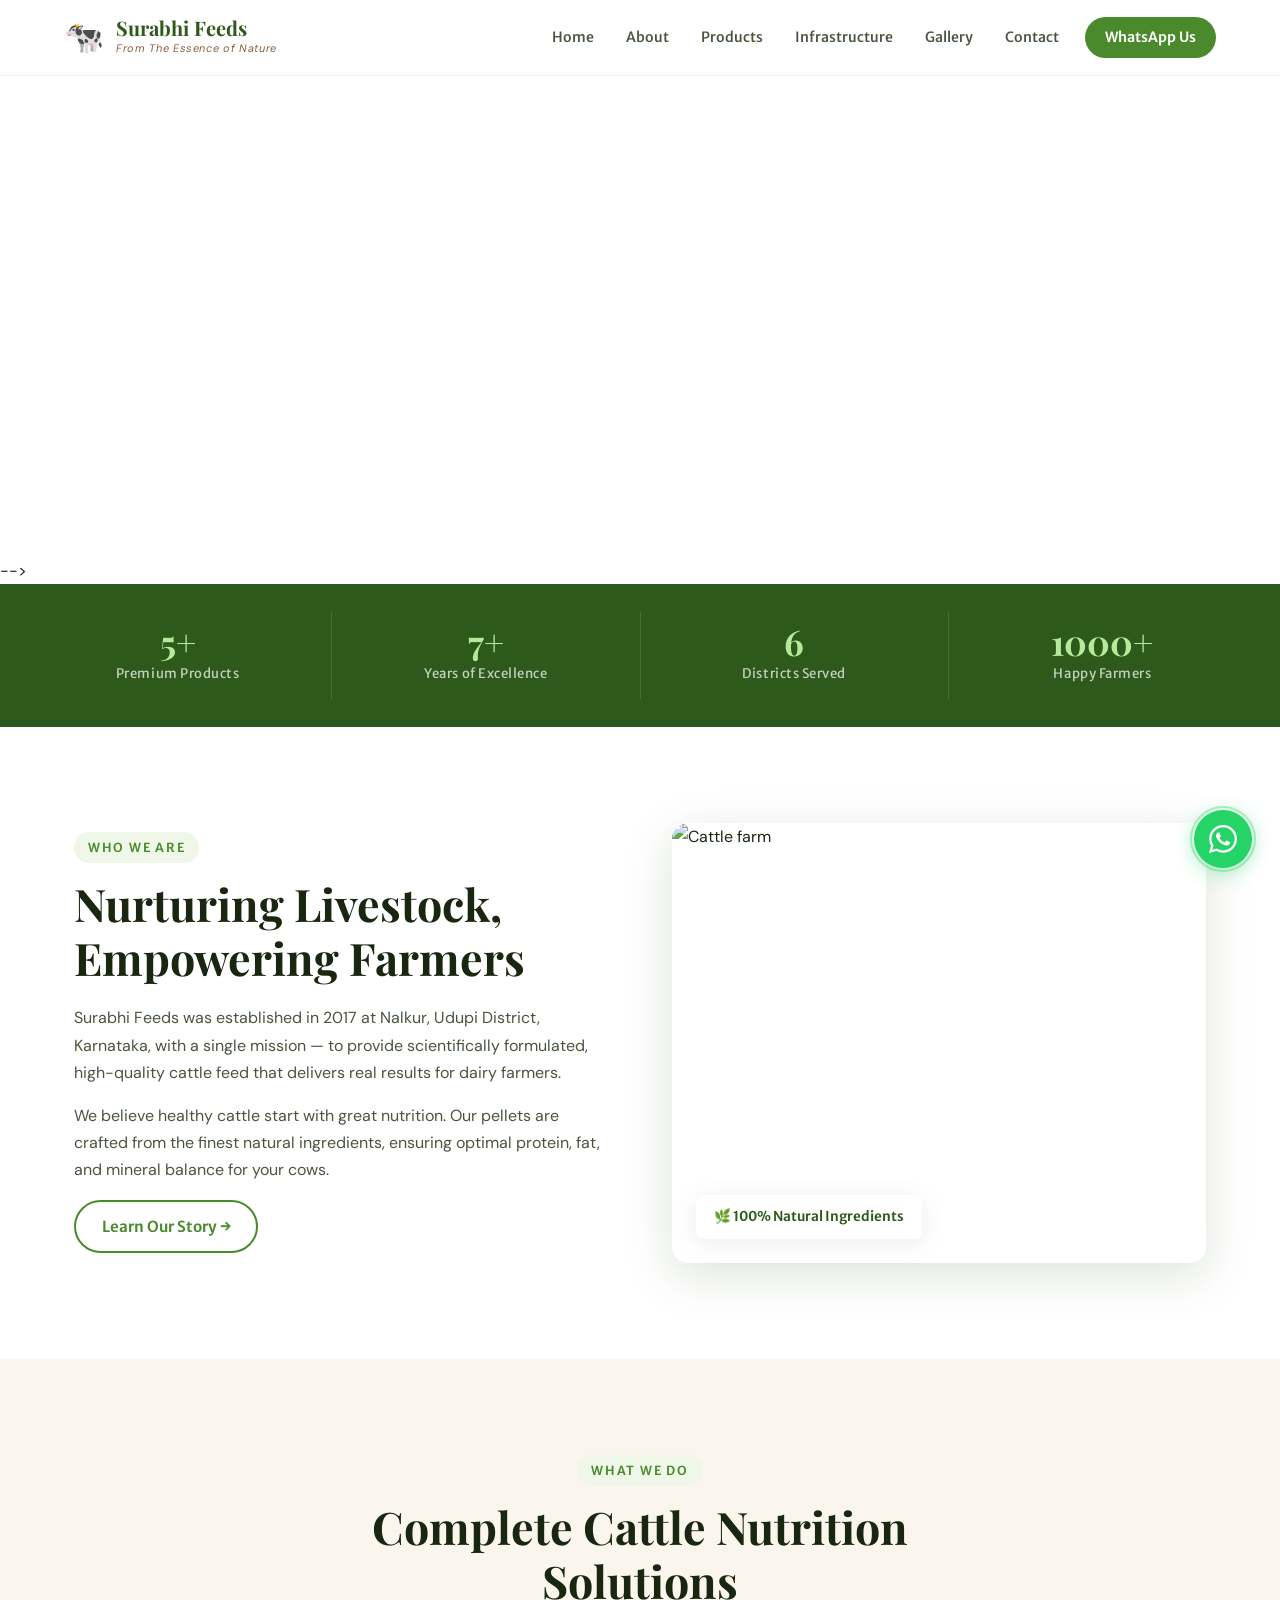
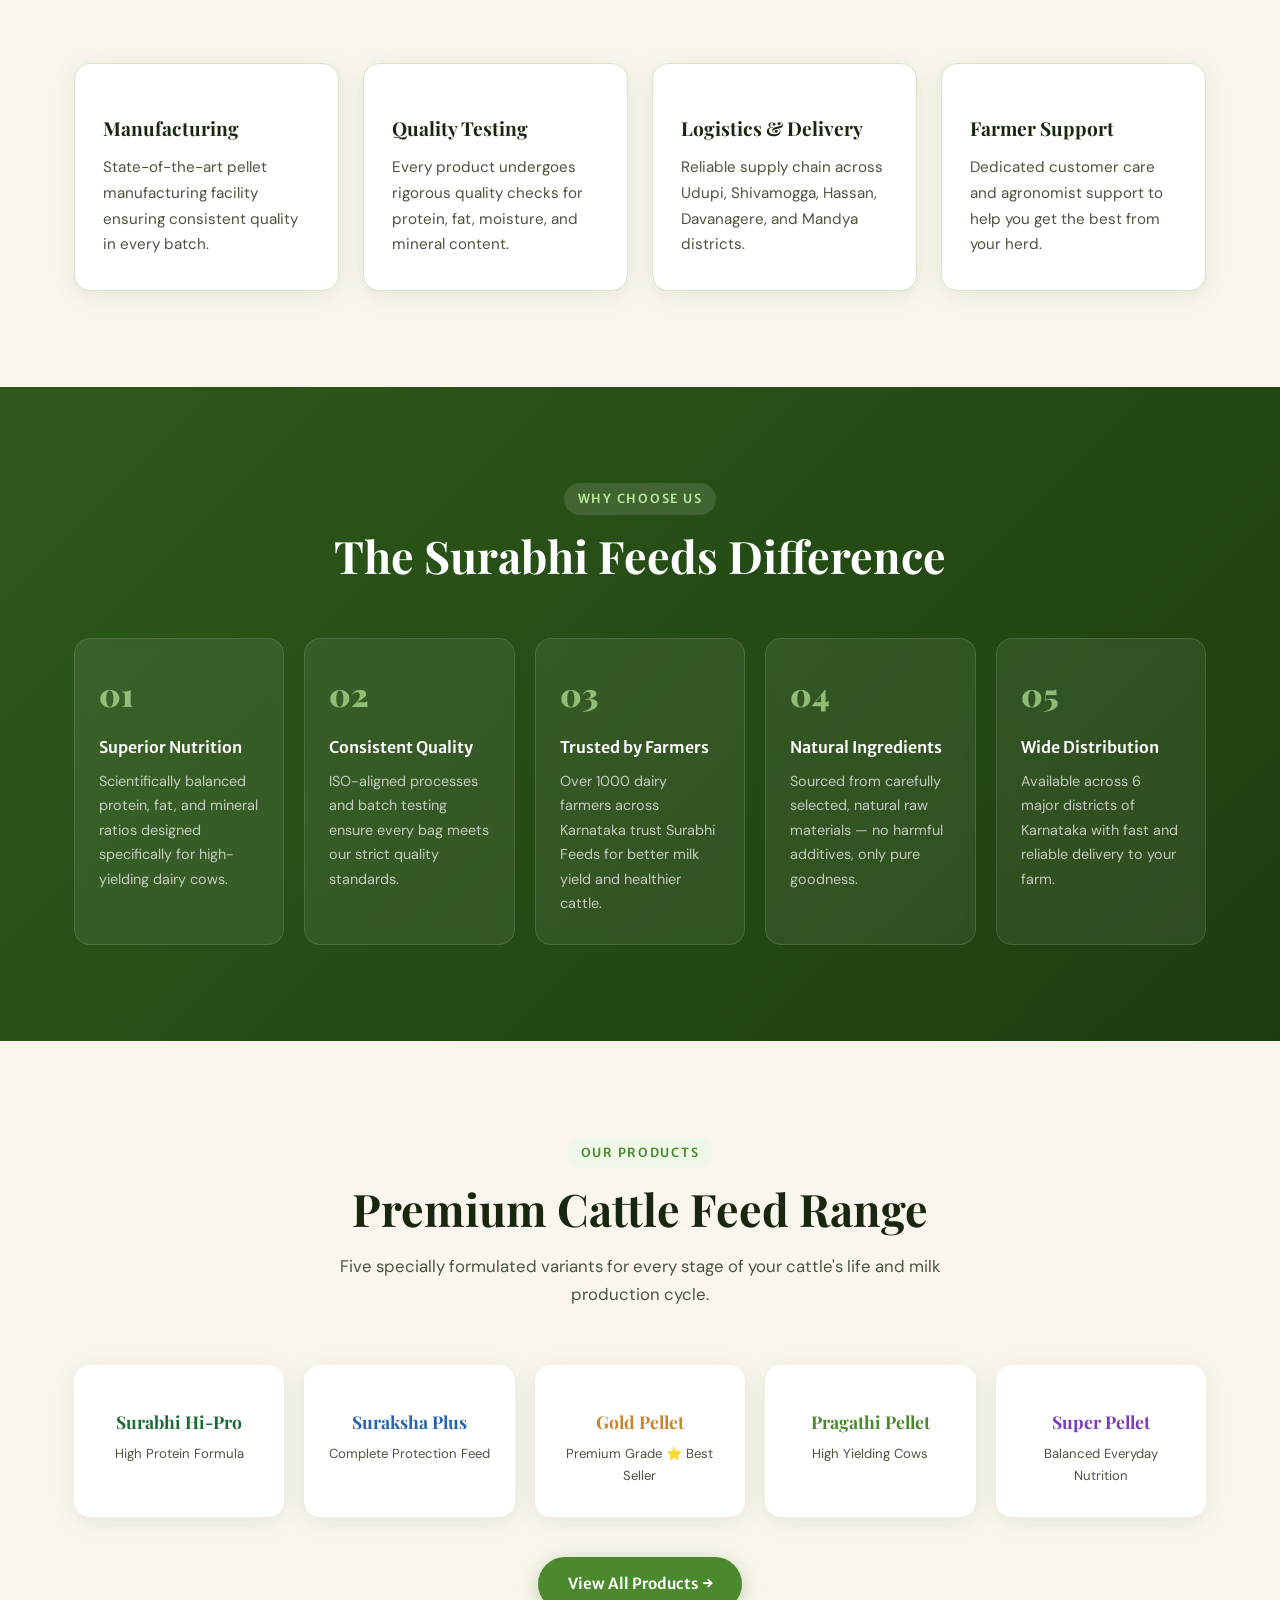
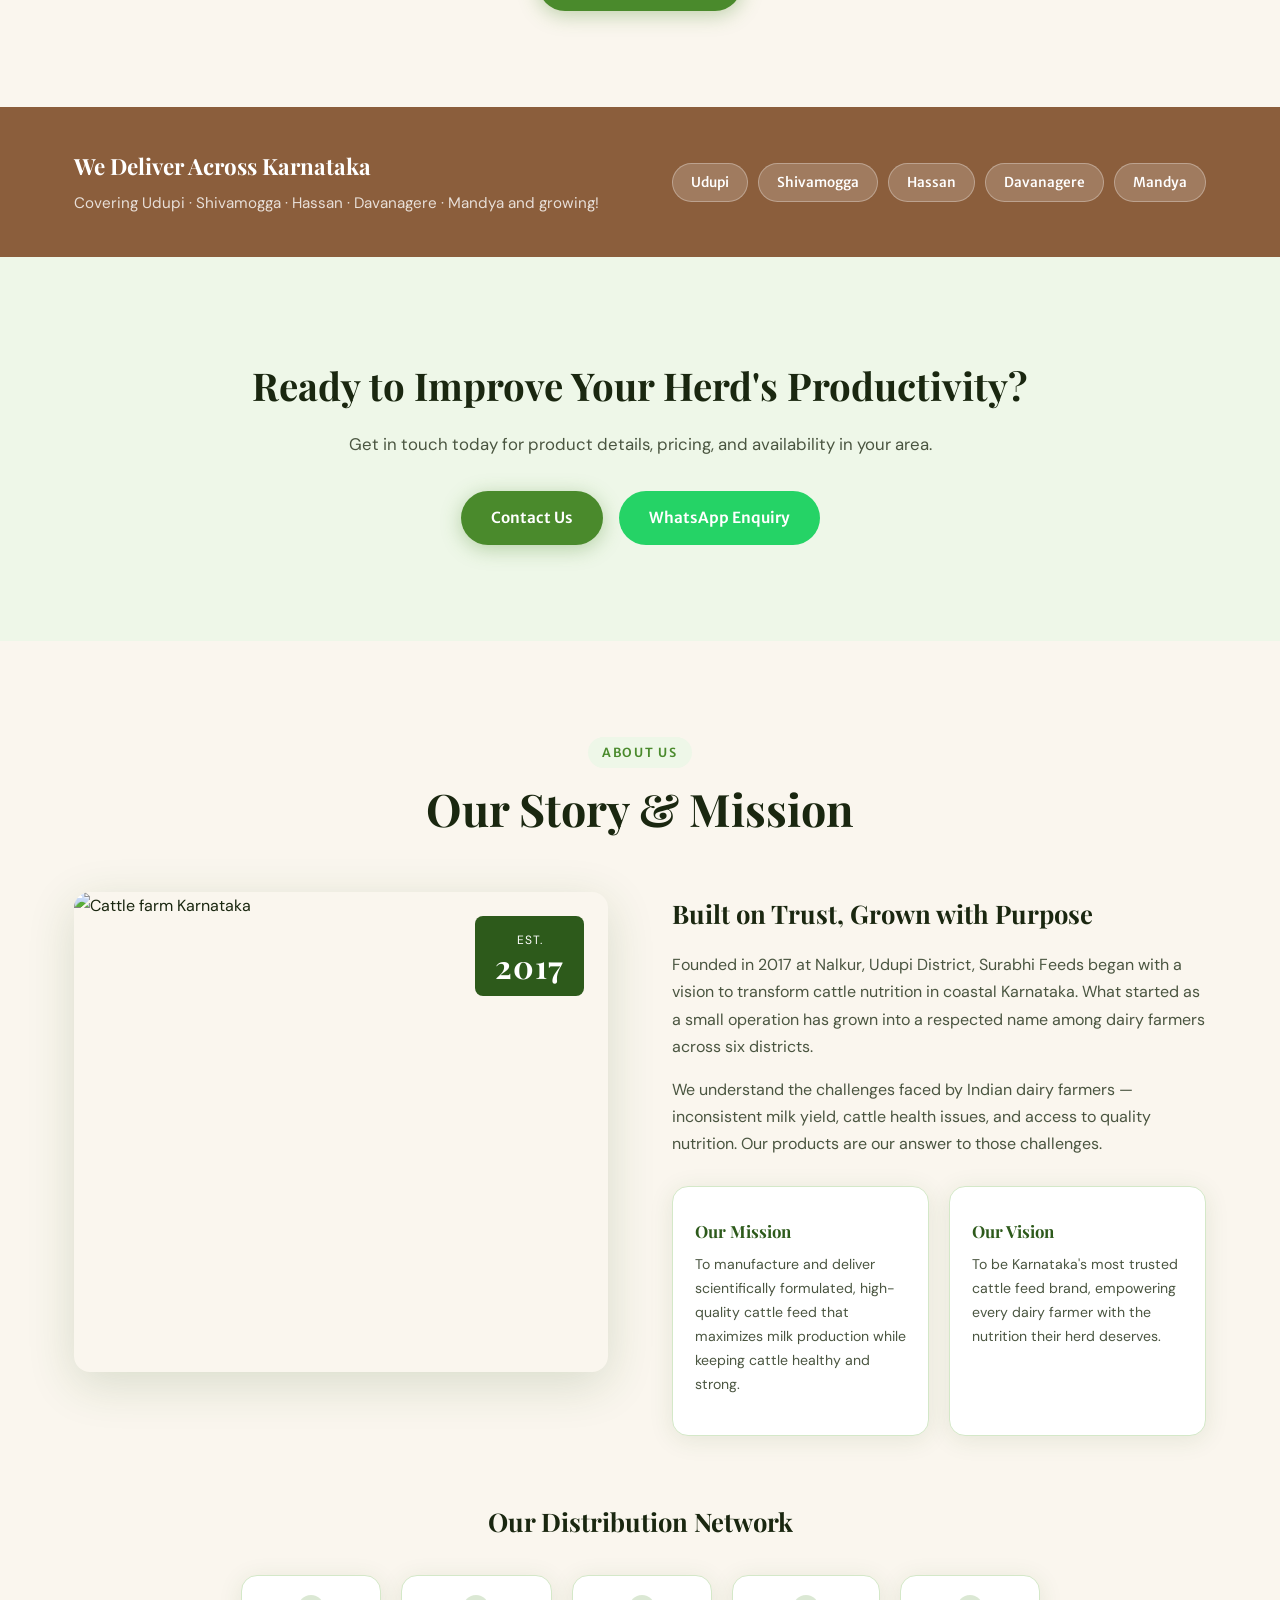
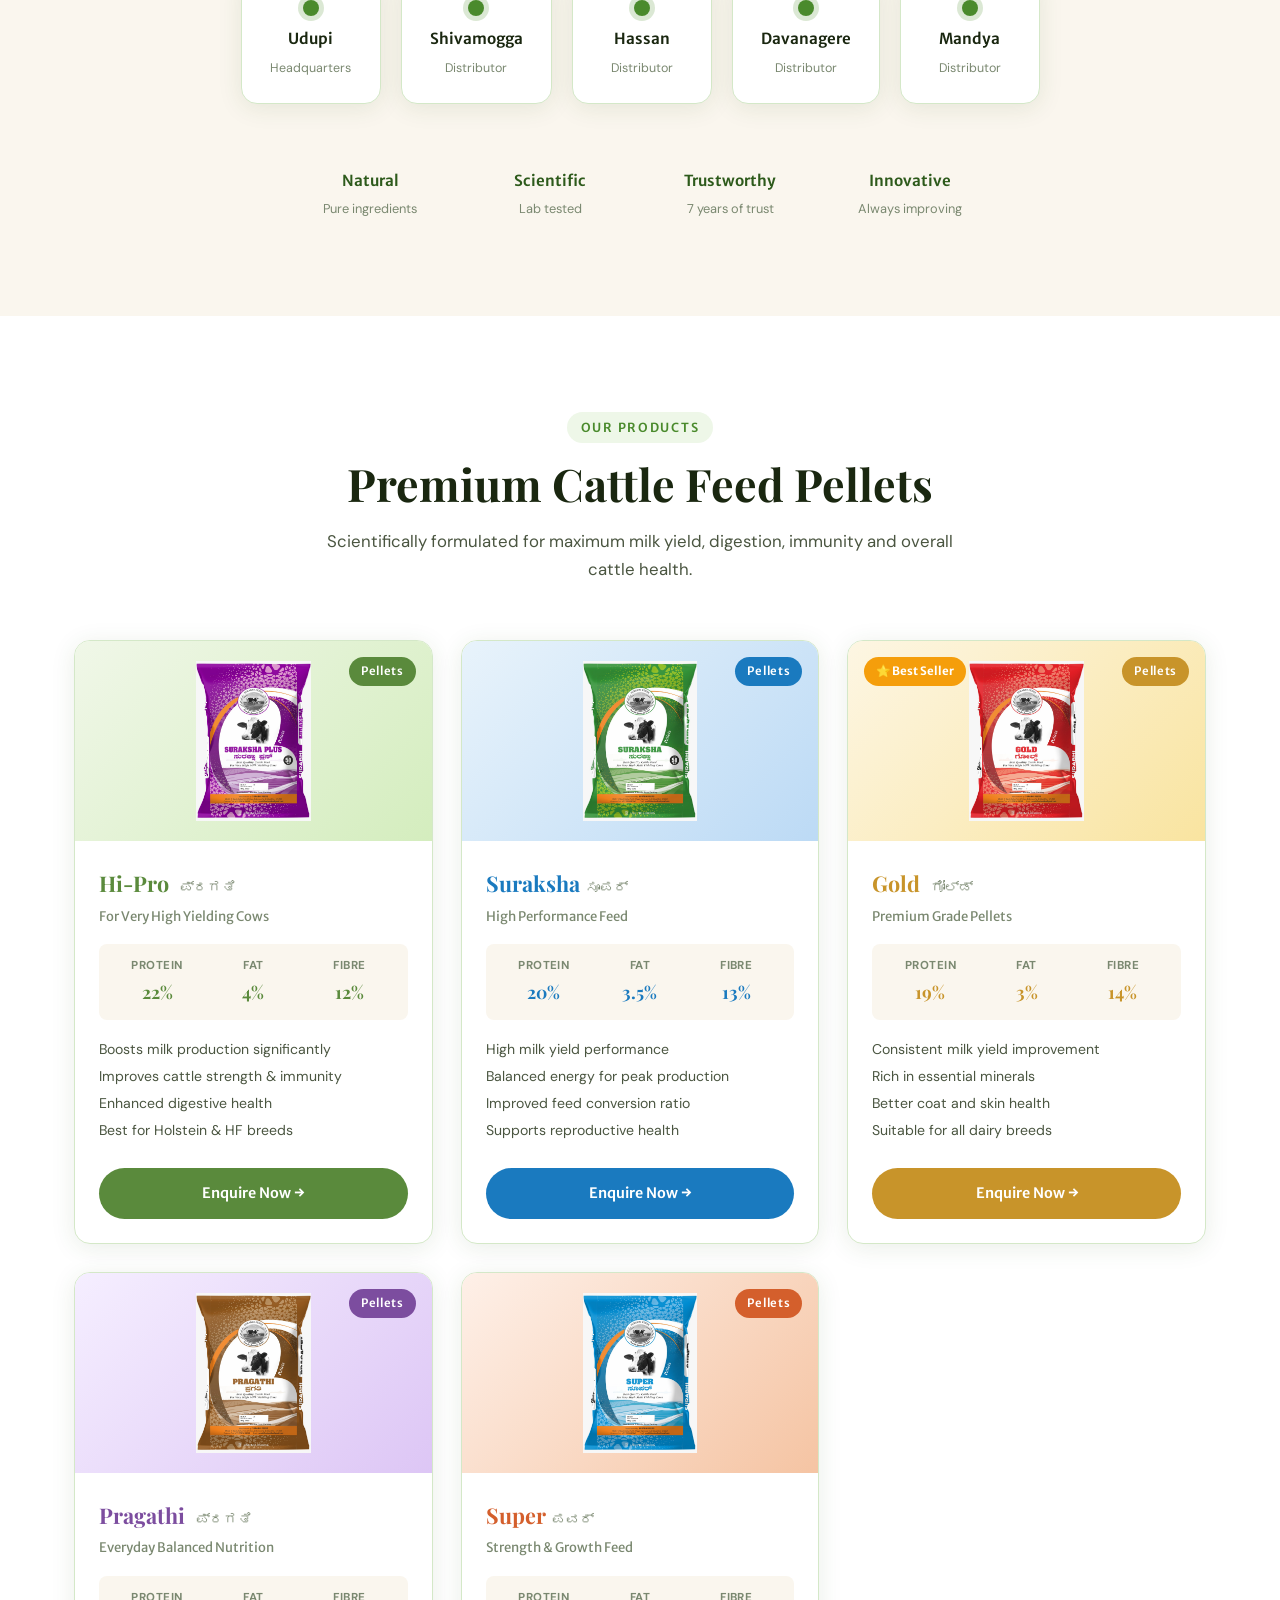
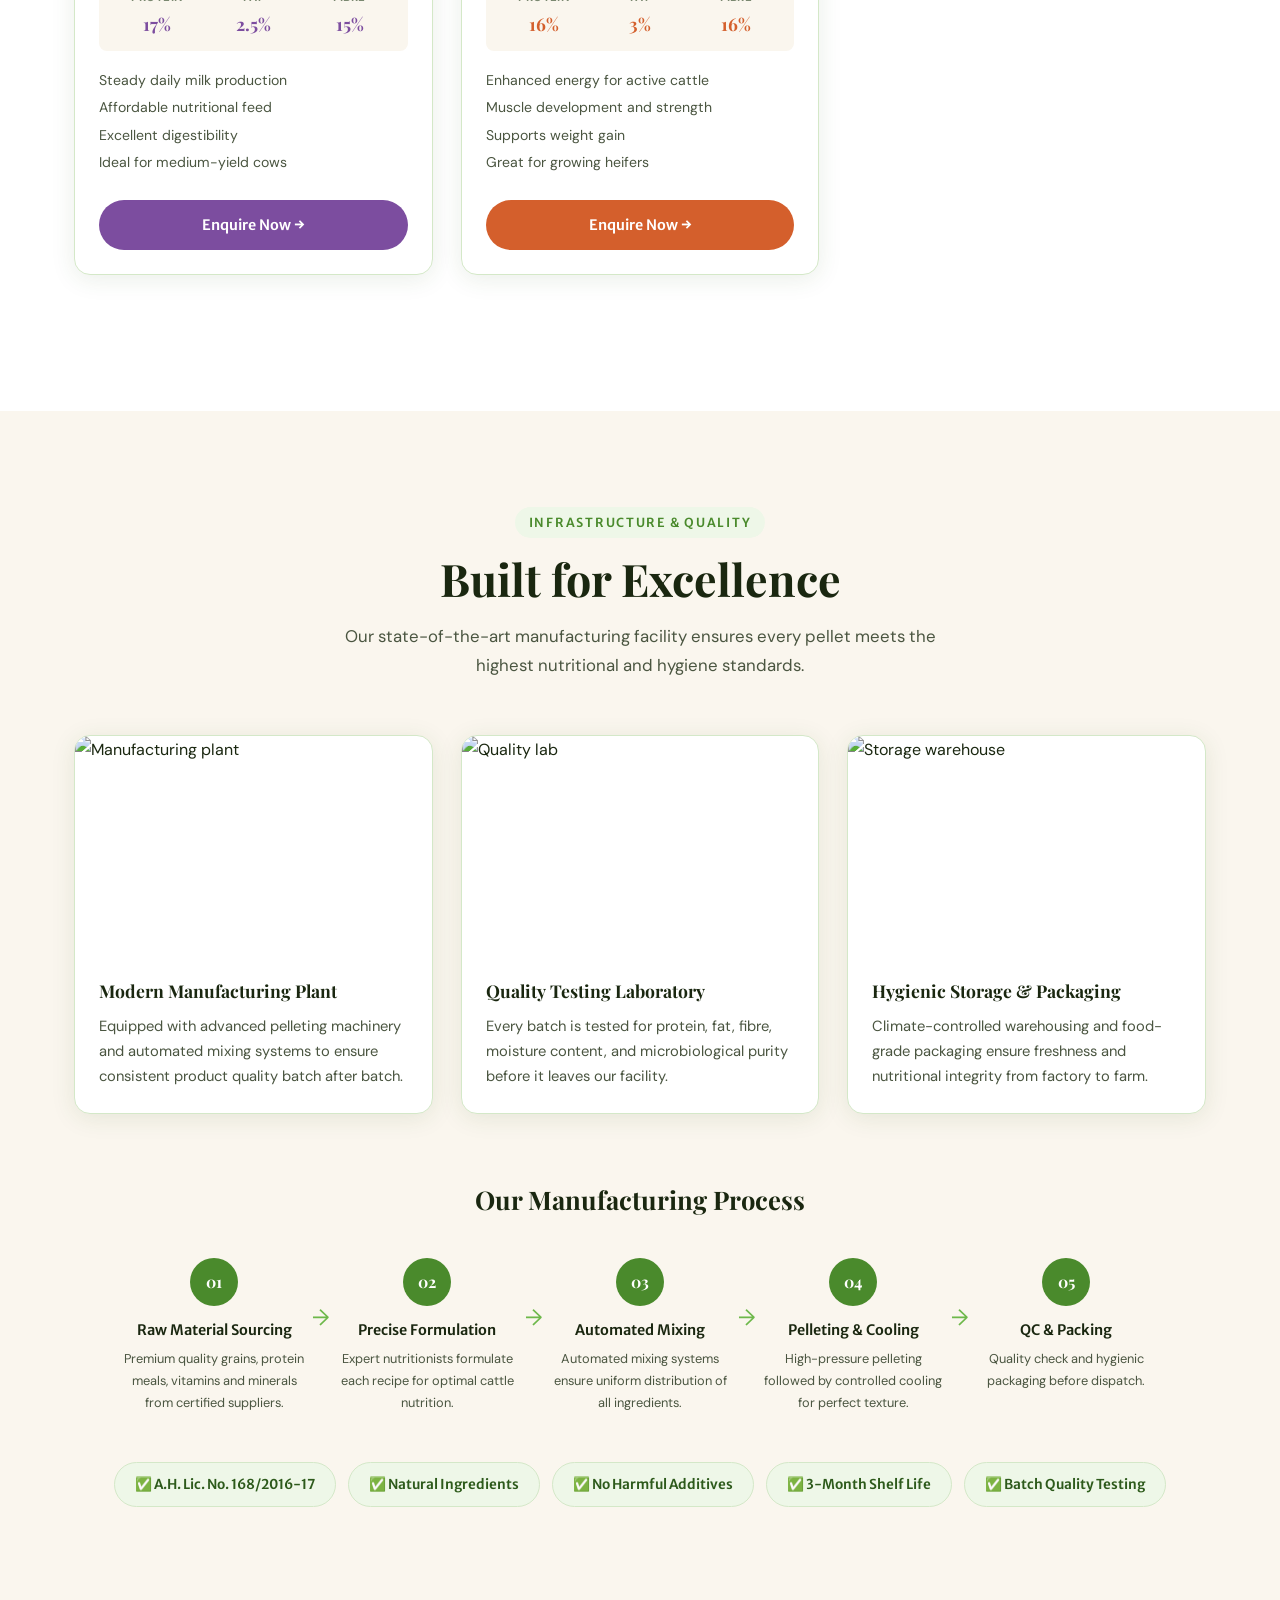
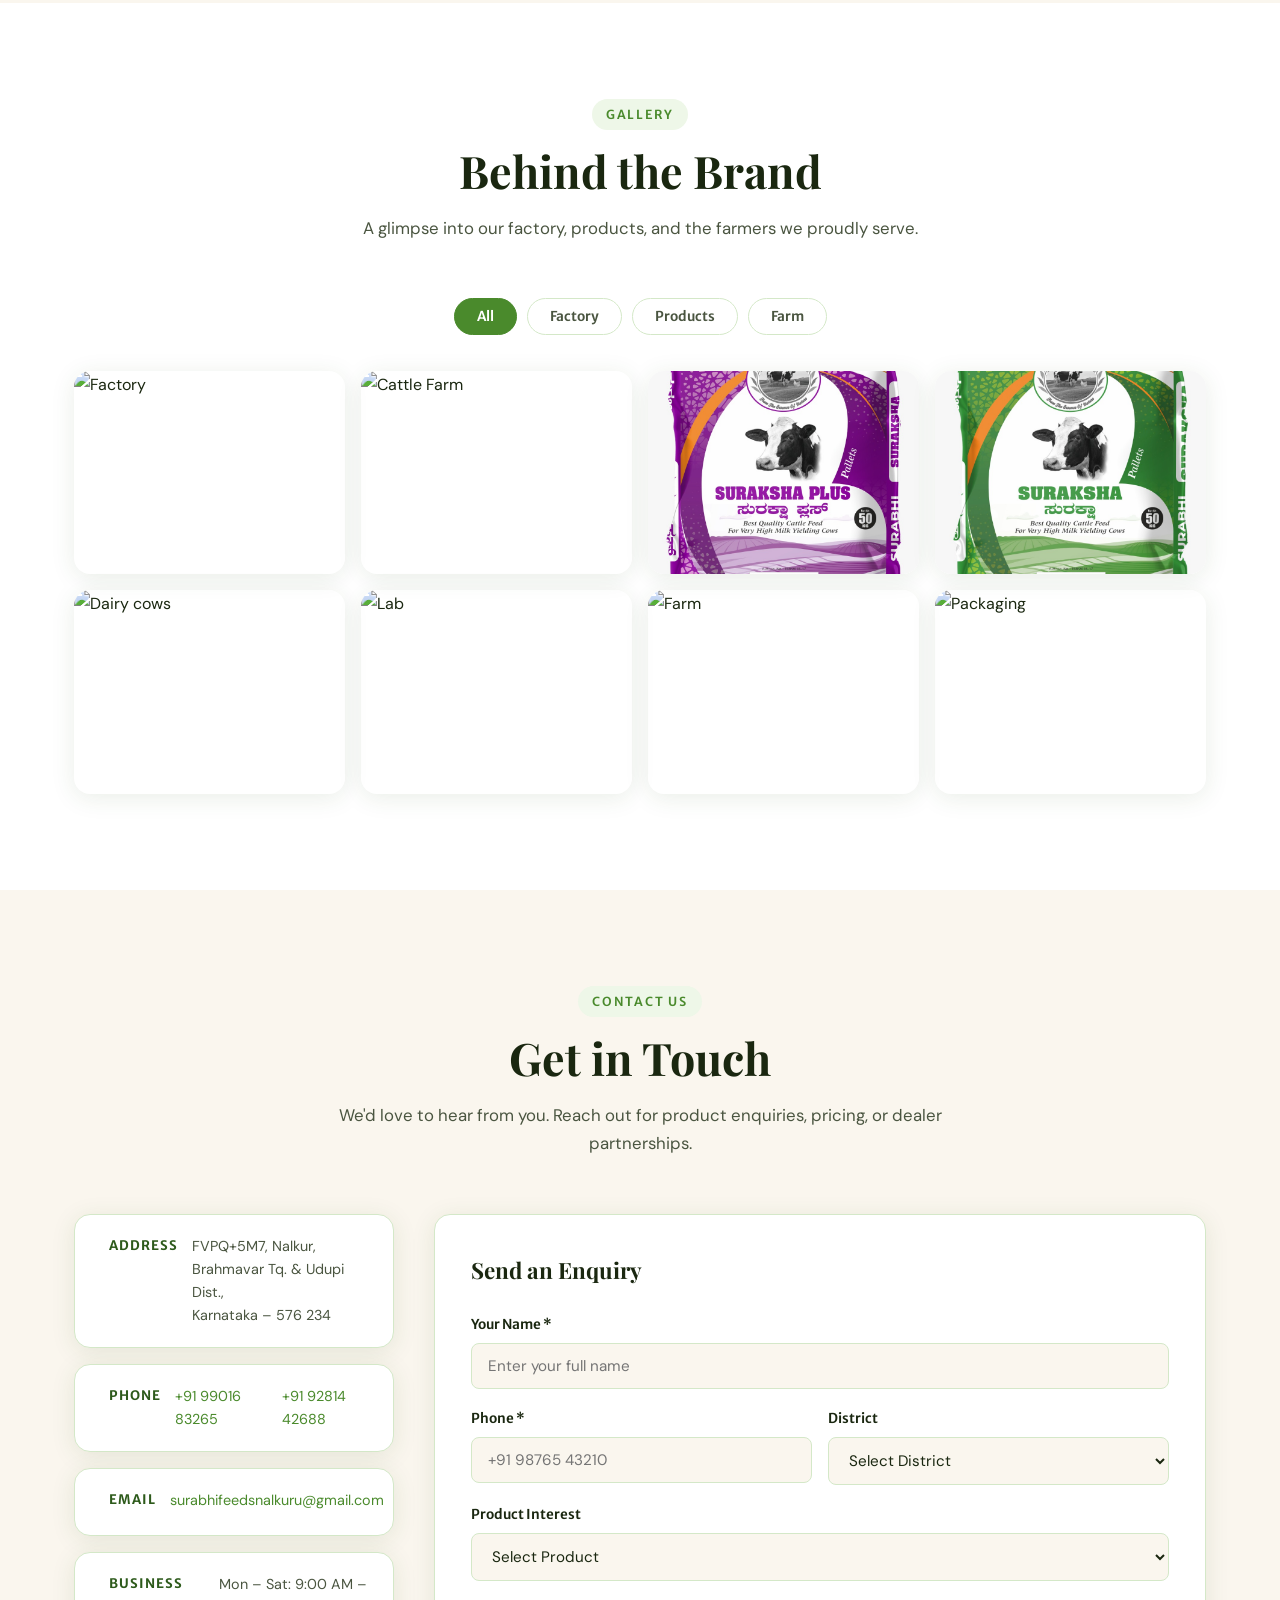
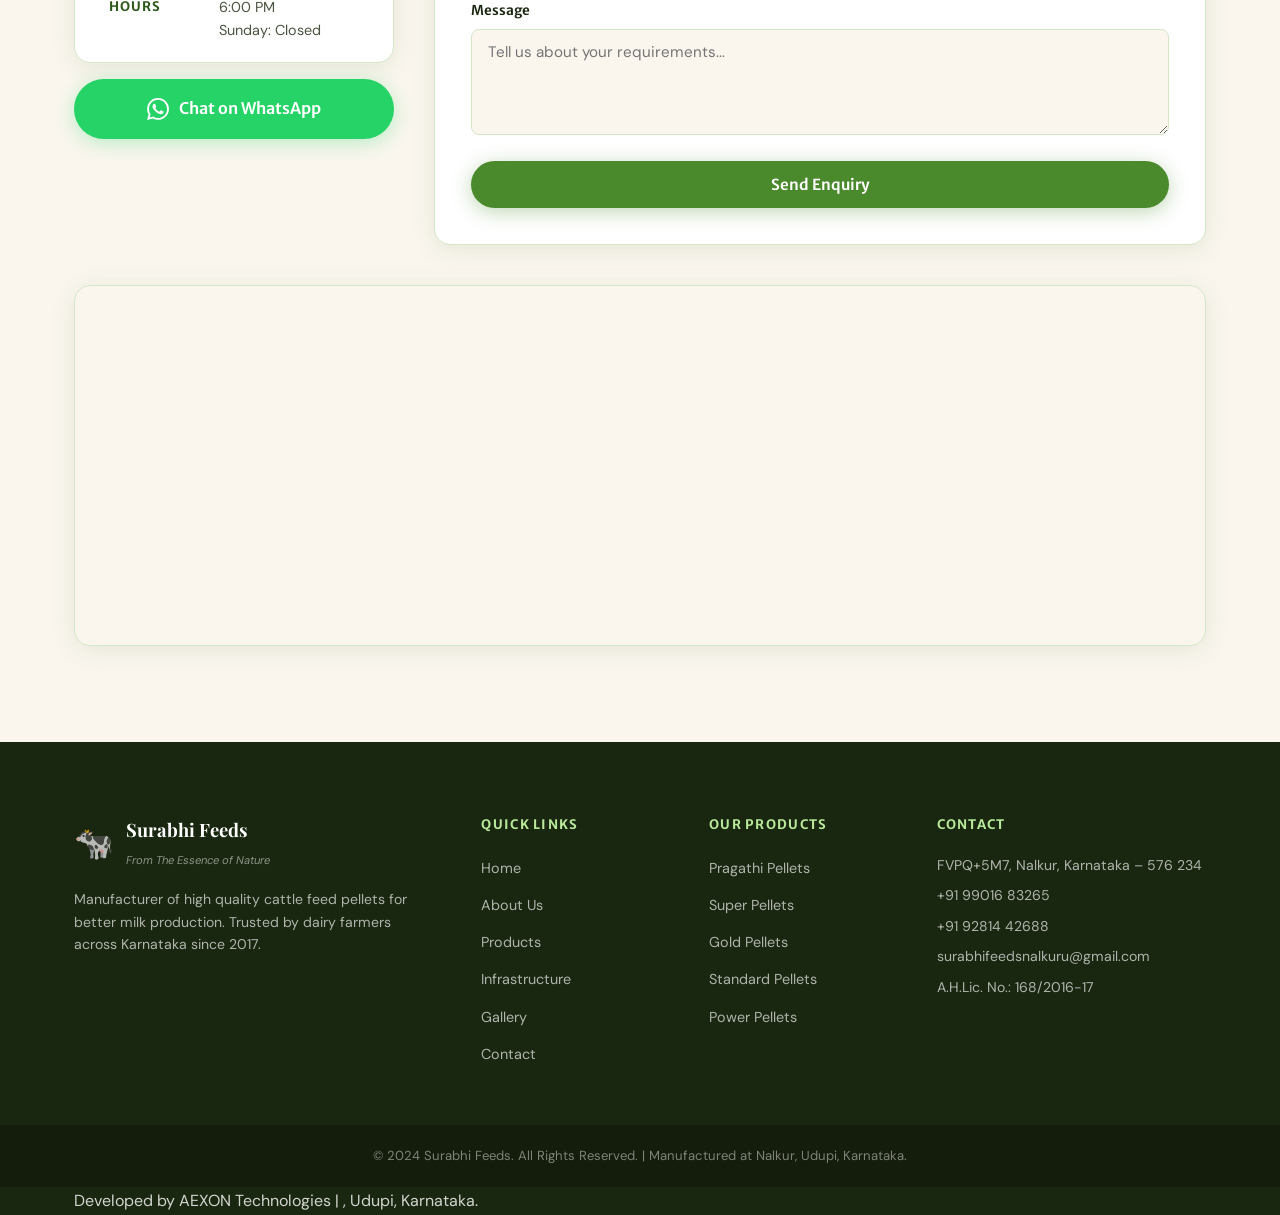
==== index.html @ aa23372c "initial commit" ====
<!DOCTYPE html>
<html lang="en">

<head>
  <meta charset="UTF-8" />
  <meta name="viewport" content="width=device-width, initial-scale=1.0" />
  <title>Surabhi Feeds – Premium Cattle Feed Manufacturer</title>
  <meta name="description"
    content="Surabhi Feeds manufactures high quality cattle feed pellets for better milk production. Serving Udupi, Shivamogga, Hassan, Davanagere, Mandya and beyond." />
  <link rel="preconnect" href="https://fonts.googleapis.com" />
  <link rel="preconnect" href="https://fonts.gstatic.com" crossorigin />
  <link
    href="https://fonts.googleapis.com/css2?family=Playfair+Display:wght@700;900&family=DM+Sans:wght@300;400;500;600&family=Merriweather+Sans:wght@400;600&display=swap"
    rel="stylesheet" />
  <link rel="stylesheet" href="style.css" />
</head>

<body>

  <!-- ======= NAVBAR ======= -->
  <header class="navbar" id="navbar">
    <div class="nav-container">
      <a href="#home" class="logo">
        <div class="logo-icon">🐄</div>
        <div class="logo-text">
          <span class="logo-name">Surabhi Feeds</span>
          <span class="logo-tag">From The Essence of Nature</span>
        </div>
      </a>
      <nav class="nav-links" id="navLinks">
        <a href="#home" class="nav-link active">Home</a>
        <a href="#about" class="nav-link">About</a>
        <a href="products.html" class="nav-link">Products</a>
        <a href="#infrastructure" class="nav-link">Infrastructure</a>
        <a href="#gallery" class="nav-link">Gallery</a>
        <a href="#contact" class="nav-link">Contact</a>
        <a href="https://wa.me/919901683265" target="_blank" class="nav-cta">WhatsApp Us</a>
      </nav>
      <button class="hamburger" id="hamburger" aria-label="Menu">
        <span></span><span></span><span></span>
      </button>
    </div>
  </header>

  <!-- ======= HOME ======= -->
  <section class="hero" id="home">
    <div class="carousel" id="carousel">
      <div class="carousel-slide active"
        style="background: url('images/products/surabhibanner1.png') top center/cover no-repeat;">
      </div>
      <div class="carousel-slide"
        style="background: url('images/products/banner2.png')top center/cover no-repeat;">
      </div>
      <div class="carousel-slide"
        style="background: url('images/products/surabhibanner1.png')top center/cover no-repeat;">
      </div>
      <div class="carousel-slide"
        style="background: url('images/Gemini_Generated_Image_z267oez267oez267.png')top center/cover no-repeat;">
      </div>
    </div>
    <div class="carousel-dots" id="carouselDots">
      <button class="dot active" data-index="0"></button>
      <button class="dot" data-index="1"></button>
      <button class="dot" data-index="2"></button>
      <button class="dot" data-index="3"></button>
    </div>
    <!-- <div class="hero-content">
      <div class="hero-badge fade-up">Est. 2017 · Udupi, Karnataka</div>
      <!-- <h1 class="hero-title fade-up">High Quality Cattle Feed<br /><em>for Better Milk Production</em></h1>
      <p class="hero-sub fade-up">Trusted by dairy farmers across Karnataka. Scientifically formulated pellets for
        maximum yield, health, and nutrition.</p> -->
    <!-- <div class="hero-actions fade-up">
        <a href="#products" class="btn-primary">Explore Products</a>
        <a href="https://wa.me/919901683265" target="_blank" class="btn-ghost"> Enquire on WhatsApp</a>
      </div> -->
    </div>
    <button class="carousel-arrow left" id="prevSlide">&#8249;</button>
    <button class="carousel-arrow right" id="nextSlide">&#8250;</button>
  </section> -->

  <!-- STATS STRIP -->
  <div class="stats-strip">
    <div class="stat"><strong>5+</strong><span>Premium Products</span></div>
    <div class="stat"><strong>7+</strong><span>Years of Excellence</span></div>
    <div class="stat"><strong>6</strong><span>Districts Served</span></div>
    <div class="stat"><strong>1000+</strong><span>Happy Farmers</span></div>
  </div>

  <!-- WHO WE ARE -->
  <section class="who-we-are section-pad" id="whoweare">
    <div class="container two-col">
      <div class="col-text fade-left">
        <div class="section-label">Who We Are</div>
        <h2 class="section-title">Nurturing Livestock,<br />Empowering Farmers</h2>
        <p>Surabhi Feeds was established in 2017 at Nalkur, Udupi District, Karnataka, with a single mission — to
          provide scientifically formulated, high-quality cattle feed that delivers real results for dairy farmers.</p>
        <p>We believe healthy cattle start with great nutrition. Our pellets are crafted from the finest natural
          ingredients, ensuring optimal protein, fat, and mineral balance for your cows.</p>
        <a href="#about" class="btn-outline">Learn Our Story →</a>
      </div>
      <div class="col-visual fade-right">
        <div class="visual-card">
          <img src="https://images.unsplash.com/photo-1560493676-04071c5f467b?w=800&q=80" alt="Cattle farm" />
          <div class="visual-badge"><span>🌿</span> 100% Natural Ingredients</div>
        </div>
      </div>
    </div>
  </section>

  <!-- WHAT WE DO -->
  <section class="what-we-do section-pad bg-cream">
    <div class="container">
      <div class="section-header fade-up">
        <div class="section-label">What We Do</div>
        <h2 class="section-title">Complete Cattle Nutrition Solutions</h2>
      </div>
      <div class="services-grid">
        <div class="service-card fade-up">
          <div class="service-icon"></div>
          <h3>Manufacturing</h3>
          <p>State-of-the-art pellet manufacturing facility ensuring consistent quality in every batch.</p>
        </div>
        <div class="service-card fade-up" style="animation-delay:.1s">
          <div class="service-icon"></div>
          <h3>Quality Testing</h3>
          <p>Every product undergoes rigorous quality checks for protein, fat, moisture, and mineral content.</p>
        </div>
        <div class="service-card fade-up" style="animation-delay:.2s">
          <div class="service-icon"></div>
          <h3>Logistics & Delivery</h3>
          <p>Reliable supply chain across Udupi, Shivamogga, Hassan, Davanagere, and Mandya districts.</p>
        </div>
        <div class="service-card fade-up" style="animation-delay:.3s">
          <div class="service-icon"></div>
          <h3>Farmer Support</h3>
          <p>Dedicated customer care and agronomist support to help you get the best from your herd.</p>
        </div>
      </div>
    </div>
  </section>

  <!-- WHY CHOOSE US -->
  <section class="why-us section-pad" id="whyus">
    <div class="container">
      <div class="section-header fade-up">
        <div class="section-label">Why Choose Us</div>
        <h2 class="section-title">The Surabhi Feeds Difference</h2>
      </div>
      <div class="why-grid">
        <div class="why-card fade-up">
          <div class="why-num">01</div>
          <h3>Superior Nutrition</h3>
          <p>Scientifically balanced protein, fat, and mineral ratios designed specifically for high-yielding dairy
            cows.</p>
        </div>
        <div class="why-card fade-up" style="animation-delay:.1s">
          <div class="why-num">02</div>
          <h3>Consistent Quality</h3>
          <p>ISO-aligned processes and batch testing ensure every bag meets our strict quality standards.</p>
        </div>
        <div class="why-card fade-up" style="animation-delay:.2s">
          <div class="why-num">03</div>
          <h3>Trusted by Farmers</h3>
          <p>Over 1000 dairy farmers across Karnataka trust Surabhi Feeds for better milk yield and healthier cattle.
          </p>
        </div>
        <div class="why-card fade-up" style="animation-delay:.3s">
          <div class="why-num">04</div>
          <h3>Natural Ingredients</h3>
          <p>Sourced from carefully selected, natural raw materials — no harmful additives, only pure goodness.</p>
        </div>
        <div class="why-card fade-up" style="animation-delay:.4s">
          <div class="why-num">05</div>
          <h3>Wide Distribution</h3>
          <p>Available across 6 major districts of Karnataka with fast and reliable delivery to your farm.</p>
        </div>
      </div>
    </div>
  </section>

  <!-- PRODUCTS PREVIEW -->
  <section class="products-preview section-pad bg-cream">
    <div class="container">
      <div class="section-header fade-up">
        <div class="section-label">Our Products</div>
        <h2 class="section-title">Premium Cattle Feed Range</h2>
        <p>Five specially formulated variants for every stage of your cattle's life and milk production cycle.</p>
      </div>
      <div class="products-mini-grid">
        <a href="products.html#hipro" class="product-mini fade-up" style="--clr:#1a6b35">
          <div class="product-mini-icon"></div>
          <h4>Surabhi Hi-Pro</h4>
          <p>High Protein Formula</p>
        </a>
        <a href="products.html#suraksha" class="product-mini fade-up" style="--clr:#2563ae;animation-delay:.1s">
          <div class="product-mini-icon"></div>
          <h4>Suraksha Plus</h4>
          <p>Complete Protection Feed</p>
        </a>
        <a href="products.html#gold" class="product-mini fade-up" style="--clr:#c8852a;animation-delay:.2s">
          <div class="product-mini-icon"></div>
          <h4>Gold Pellet</h4>
          <p>Premium Grade ⭐ Best Seller</p>
        </a>
        <a href="products.html#pragathi" class="product-mini fade-up" style="--clr:#4a8a2c;animation-delay:.3s">
          <div class="product-mini-icon"></div>
          <h4>Pragathi Pellet</h4>
          <p>High Yielding Cows</p>
        </a>
        <a href="products.html#super" class="product-mini fade-up" style="--clr:#7b3bbf;animation-delay:.4s">
          <div class="product-mini-icon"></div>
          <h4>Super Pellet</h4>
          <p>Balanced Everyday Nutrition</p>
        </a>
      </div>
      <div class="text-center fade-up"><a href="products.html" class="btn-primary">View All Products →</a></div>
    </div>
  </section>

  <!-- DELIVERY STRIP -->
  <div class="delivery-strip">
    <div class="container">
      <div class="delivery-inner">
        <div class="delivery-text fade-left">
          <h3>We Deliver Across Karnataka</h3>
          <p>Covering Udupi · Shivamogga · Hassan · Davanagere · Mandya and growing!</p>
        </div>
        <div class="delivery-badges fade-right">
          <span>Udupi</span><span>Shivamogga</span><span>Hassan</span><span>Davanagere</span><span>Mandya</span>
        </div>
      </div>
    </div>
  </div>

  <!-- CTA -->
  <section class="cta-section section-pad">
    <div class="container text-center fade-up">
      <h2>Ready to Improve Your Herd's Productivity?</h2>
      <p>Get in touch today for product details, pricing, and availability in your area.</p>
      <div class="cta-actions">
        <a href="#contact" class="btn-primary">Contact Us</a>
        <a href="https://wa.me/919901683265" target="_blank" class="btn-whatsapp"> WhatsApp Enquiry</a>
      </div>
    </div>
  </section>

  <!-- ======= ABOUT ======= -->
  <section class="about-page section-pad bg-cream" id="about">
    <div class="container">
      <div class="section-header fade-up">
        <div class="section-label">About Us</div>
        <h2 class="section-title">Our Story & Mission</h2>
      </div>
      <div class="about-grid">
        <div class="about-img-wrap fade-left">
          <img src="images/Gemini_Generated_Image_z267oez267oez267.png" alt="Cattle farm Karnataka" />
          <div class="about-year-badge">Est.<br /><strong>2017</strong></div>
        </div>
        <div class="about-content fade-right">
          <h3>Built on Trust, Grown with Purpose</h3>
          <p>Founded in 2017 at Nalkur, Udupi District, Surabhi Feeds began with a vision to transform cattle nutrition
            in coastal Karnataka. What started as a small operation has grown into a respected name among dairy farmers
            across six districts.</p>
          <p>We understand the challenges faced by Indian dairy farmers — inconsistent milk yield, cattle health issues,
            and access to quality nutrition. Our products are our answer to those challenges.</p>
          <div class="mission-vision-grid">
            <div class="mv-card">
              <div class="mv-icon"></div>
              <h4>Our Mission</h4>
              <p>To manufacture and deliver scientifically formulated, high-quality cattle feed that maximizes milk
                production while keeping cattle healthy and strong.</p>
            </div>
            <div class="mv-card">
              <div class="mv-icon"></div>
              <h4>Our Vision</h4>
              <p>To be Karnataka's most trusted cattle feed brand, empowering every dairy farmer with the nutrition
                their herd deserves.</p>
            </div>
          </div>
        </div>
      </div>
      <!-- Distribution -->
      <div class="distribution-section fade-up">
        <h3 class="text-center">Our Distribution Network</h3>
        <div class="dist-map">
          <div class="dist-pin">
            <div class="pin-dot"></div>
            <span>Udupi</span>
            <small>Headquarters</small>
          </div>
          <div class="dist-pin">
            <div class="pin-dot"></div>
            <span>Shivamogga</span>
            <small>Distributor</small>
          </div>
          <div class="dist-pin">
            <div class="pin-dot"></div>
            <span>Hassan</span>
            <small>Distributor</small>
          </div>
          <div class="dist-pin">
            <div class="pin-dot"></div>
            <span>Davanagere</span>
            <small>Distributor</small>
          </div>
          <div class="dist-pin">
            <div class="pin-dot"></div>
            <span>Mandya</span>
            <small>Distributor</small>
          </div>
        </div>
      </div>
      <!-- Values -->
      <div class="values-row fade-up">
        <div class="value-item">
          <div class="value-icon"></div>
          <h4>Natural</h4>
          <p>Pure ingredients</p>
        </div>
        <div class="value-item">
          <div class="value-icon"></div>
          <h4>Scientific</h4>
          <p>Lab tested</p>
        </div>
        <div class="value-item">
          <div class="value-icon"></div>
          <h4>Trustworthy</h4>
          <p>7 years of trust</p>
        </div>
        <div class="value-item">
          <div class="value-icon"></div>
          <h4>Innovative</h4>
          <p>Always improving</p>
        </div>
      </div>
    </div>
  </section>

  <!-- ======= PRODUCTS ======= -->
  <section class="products-page section-pad" id="products">
    <div class="container">
      <div class="section-header fade-up">
        <div class="section-label">Our Products</div>
        <h2 class="section-title">Premium Cattle Feed Pellets</h2>
        <p>Scientifically formulated for maximum milk yield, digestion, immunity and overall cattle health.</p>
      </div>
      <div class="products-grid">

        <!-- Pragathi -->
        <div class="product-card fade-up" style="--product-color:#5a8a3c">
          <div class="product-img-wrap" style="background:linear-gradient(135deg,#f0f7e8,#d4edbe)">
            <img src="images/products/hipro.jpeg"
              alt="Pragathi Cattle Feed" />
            <div class="product-badge" style="background:#5a8a3c">Pellets</div>
          </div>
          <div class="product-body">
            <div class="product-name-wrap">
              <h3>Hi-Pro <span class="kannada">ಪ್ರಗತಿ</span></h3>
              <div class="product-tag">For Very High Yielding Cows</div>
            </div>
            <div class="product-specs">
              <div class="spec"><strong>Protein</strong><span>22%</span></div>
              <div class="spec"><strong>Fat</strong><span>4%</span></div>
              <div class="spec"><strong>Fibre</strong><span>12%</span></div>
            </div>
            <div class="product-benefits">
              <div class="benefit"> Boosts milk production significantly</div>
              <div class="benefit"> Improves cattle strength & immunity</div>
              <div class="benefit"> Enhanced digestive health</div>
              <div class="benefit"> Best for Holstein & HF breeds</div>
            </div>
            <a href="https://wa.me/919901683265?text=I'm interested in Pragathi Cattle Feed" target="_blank"
              class="btn-enquire" style="background:#5a8a3c">Enquire Now →</a>
          </div>
        </div>

        <!-- Super -->
        <div class="product-card fade-up" style="--product-color:#1a7abf;animation-delay:.1s">
          <div class="product-img-wrap" style="background:linear-gradient(135deg,#e8f3fb,#bcdaf5)">
            <img src="images/products/suraksha.jpeg" alt="Super Cattle Feed" />
            <div class="product-badge" style="background:#1a7abf">Pellets</div>
          </div>
          <div class="product-body">
            <div class="product-name-wrap">
              <h3>Suraksha<span class="kannada">ಸೂಪರ್</span></h3>
              <div class="product-tag">High Performance Feed</div>
            </div>
            <div class="product-specs">
              <div class="spec"><strong>Protein</strong><span>20%</span></div>
              <div class="spec"><strong>Fat</strong><span>3.5%</span></div>
              <div class="spec"><strong>Fibre</strong><span>13%</span></div>
            </div>
            <div class="product-benefits">
              <div class="benefit"> High milk yield performance</div>
              <div class="benefit"> Balanced energy for peak production</div>
              <div class="benefit"> Improved feed conversion ratio</div>
              <div class="benefit"> Supports reproductive health</div>
            </div>
            <a href="https://wa.me/919901683265?text=I'm interested in Super Cattle Feed" target="_blank"
              class="btn-enquire" style="background:#1a7abf">Enquire Now →</a>
          </div>
        </div>

        <!-- Gold -->
        <div class="product-card fade-up" style="--product-color:#c8942a;animation-delay:.2s">
          <div class="product-img-wrap" style="background:linear-gradient(135deg,#fdf6e3,#f9e4a0)">
            <img src="images/products/gold.jpeg" alt="Gold Cattle Feed" />
            <div class="product-badge" style="background:#c8942a">Pellets</div>
            <div class="best-seller">⭐ Best Seller</div>
          </div>
          <div class="product-body">
            <div class="product-name-wrap">
              <h3>Gold <span class="kannada">ಗೋಲ್ಡ್</span></h3>
              <div class="product-tag">Premium Grade Pellets</div>
            </div>
            <div class="product-specs">
              <div class="spec"><strong>Protein</strong><span>19%</span></div>
              <div class="spec"><strong>Fat</strong><span>3%</span></div>
              <div class="spec"><strong>Fibre</strong><span>14%</span></div>
            </div>
            <div class="product-benefits">
              <div class="benefit"> Consistent milk yield improvement</div>
              <div class="benefit"> Rich in essential minerals</div>
              <div class="benefit"> Better coat and skin health</div>
              <div class="benefit"> Suitable for all dairy breeds</div>
            </div>
            <a href="https://wa.me/919901683265?text=I'm interested in Gold Cattle Feed" target="_blank"
              class="btn-enquire" style="background:#c8942a">Enquire Now →</a>
          </div>
        </div>

        <!-- Standard -->
        <div class="product-card fade-up" style="--product-color:#7c4d9f;animation-delay:.3s">
          <div class="product-img-wrap" style="background:linear-gradient(135deg,#f5eeff,#ddc6f5)">
            <img src="images/products/pragathi.jpeg"
              alt="Standard Cattle Feed" />
            <div class="product-badge" style="background:#7c4d9f">Pellets</div>
          </div>
          <div class="product-body">
            <div class="product-name-wrap">
              <h3>Pragathi <span class="kannada">ಪ್ರಗತಿ</span></h3>
              <div class="product-tag">Everyday Balanced Nutrition</div>
            </div>
            <div class="product-specs">
              <div class="spec"><strong>Protein</strong><span>17%</span></div>
              <div class="spec"><strong>Fat</strong><span>2.5%</span></div>
              <div class="spec"><strong>Fibre</strong><span>15%</span></div>
            </div>
            <div class="product-benefits">
              <div class="benefit"> Steady daily milk production</div>
              <div class="benefit"> Affordable nutritional feed</div>
              <div class="benefit"> Excellent digestibility</div>
              <div class="benefit"> Ideal for medium-yield cows</div>
            </div>
            <a href="https://wa.me/919901683265?text=I'm interested in Standard Cattle Feed" target="_blank"
              class="btn-enquire" style="background:#7c4d9f">Enquire Now →</a>
          </div>
        </div>

        <!-- Power -->
        <div class="product-card fade-up" style="--product-color:#d45f2c;animation-delay:.4s">
          <div class="product-img-wrap" style="background:linear-gradient(135deg,#fef0e8,#f5c4a3)">
            <img src="images/products/super.jpeg"
              alt="Power Cattle Feed" />
            <div class="product-badge" style="background:#d45f2c">Pellets</div>
          </div>
          <div class="product-body">
            <div class="product-name-wrap">
              <h3>Super<span class="kannada">ಪವರ್</span></h3>
              <div class="product-tag">Strength & Growth Feed</div>
            </div>
            <div class="product-specs">
              <div class="spec"><strong>Protein</strong><span>16%</span></div>
              <div class="spec"><strong>Fat</strong><span>3%</span></div>
              <div class="spec"><strong>Fibre</strong><span>16%</span></div>
            </div>
            <div class="product-benefits">
              <div class="benefit"> Enhanced energy for active cattle</div>
              <div class="benefit"> Muscle development and strength</div>
              <div class="benefit"> Supports weight gain</div>
              <div class="benefit"> Great for growing heifers</div>
            </div>
            <a href="https://wa.me/919901683265?text=I'm interested in Power Cattle Feed" target="_blank"
              class="btn-enquire" style="background:#d45f2c">Enquire Now →</a>
          </div>
        </div>

      </div>
      <!-- Product Note -->
      <!-- <div class="product-note fade-up">
        <p>⚠️ <strong>Note:</strong> All products are best before 3 months from packing. A.H. Lic. No.: 168/2016-17. MRP
          and availability may vary. Contact us for latest pricing.</p>
      </div> -->
    </div>
  </section>

  <!-- ======= INFRASTRUCTURE ======= -->
  <section class="infra-page section-pad bg-cream" id="infrastructure">
    <div class="container">
      <div class="section-header fade-up">
        <div class="section-label">Infrastructure & Quality</div>
        <h2 class="section-title">Built for Excellence</h2>
        <p>Our state-of-the-art manufacturing facility ensures every pellet meets the highest nutritional and hygiene
          standards.</p>
      </div>
      <div class="infra-grid">
        <div class="infra-card fade-up">
          <div class="infra-img">
            <img src="https://plus.unsplash.com/premium_photo-1661964102274-592ca3e1a1c8?q=80&w=1170&auto=format&fit=crop&ixlib=rb-4.1.0&ixid=M3wxMjA3fDB8MHxwaG90by1wYWdlfHx8fGVufDB8fHx8fA%3D%3D"
              alt="Manufacturing plant" />
          </div>
          <h3>Modern Manufacturing Plant</h3>
          <p>Equipped with advanced pelleting machinery and automated mixing systems to ensure consistent product
            quality batch after batch.</p>
        </div>
        <div class="infra-card fade-up" style="animation-delay:.1s">
          <div class="infra-img">
            <img src="https://images.unsplash.com/photo-1566216867955-5b2e8c77e45f?q=80&w=1170&auto=format&fit=crop&ixlib=rb-4.1.0&ixid=M3wxMjA3fDB8MHxwaG90by1wYWdlfHx8fGVufDB8fHx8fA%3D%3D" alt="Quality lab" />
          </div>
          <h3>Quality Testing Laboratory</h3>
          <p>Every batch is tested for protein, fat, fibre, moisture content, and microbiological purity before it
            leaves our facility.</p>
        </div>
        <div class="infra-card fade-up" style="animation-delay:.2s">
          <div class="infra-img">
            <img src="https://plus.unsplash.com/premium_photo-1661898920068-a53eae2d7ae4?q=80&w=1170&auto=format&fit=crop&ixlib=rb-4.1.0&ixid=M3wxMjA3fDB8MHxwaG90by1wYWdlfHx8fGVufDB8fHx8fA%3D%3D" alt="Storage warehouse" />
          </div>
          <h3>Hygienic Storage & Packaging</h3>
          <p>Climate-controlled warehousing and food-grade packaging ensure freshness and nutritional integrity from
            factory to farm.</p>
        </div>
      </div>
      <!-- Process -->
      <div class="process-section fade-up">
        <h3 class="text-center">Our Manufacturing Process</h3>
        <div class="process-steps">
          <div class="process-step">
            <div class="step-num">01</div>
            <h4>Raw Material Sourcing</h4>
            <p>Premium quality grains, protein meals, vitamins and minerals from certified suppliers.</p>
          </div>
          <div class="process-arrow">→</div>
          <div class="process-step">
            <div class="step-num">02</div>
            <h4>Precise Formulation</h4>
            <p>Expert nutritionists formulate each recipe for optimal cattle nutrition.</p>
          </div>
          <div class="process-arrow">→</div>
          <div class="process-step">
            <div class="step-num">03</div>
            <h4>Automated Mixing</h4>
            <p>Automated mixing systems ensure uniform distribution of all ingredients.</p>
          </div>
          <div class="process-arrow">→</div>
          <div class="process-step">
            <div class="step-num">04</div>
            <h4>Pelleting & Cooling</h4>
            <p>High-pressure pelleting followed by controlled cooling for perfect texture.</p>
          </div>
          <div class="process-arrow">→</div>
          <div class="process-step">
            <div class="step-num">05</div>
            <h4>QC & Packing</h4>
            <p>Quality check and hygienic packaging before dispatch.</p>
          </div>
        </div>
      </div>
      <!-- Quality badges -->
      <div class="quality-badges fade-up">
        <div class="quality-badge">✅ A.H. Lic. No. 168/2016-17</div>
        <div class="quality-badge">✅ Natural Ingredients</div>
        <div class="quality-badge">✅ No Harmful Additives</div>
        <div class="quality-badge">✅ 3-Month Shelf Life</div>
        <div class="quality-badge">✅ Batch Quality Testing</div>
      </div>
    </div>
  </section>

  <!-- ======= GALLERY ======= -->
  <section class="gallery-page section-pad" id="gallery">
    <div class="container">
      <div class="section-header fade-up">
        <div class="section-label">Gallery</div>
        <h2 class="section-title">Behind the Brand</h2>
        <p>A glimpse into our factory, products, and the farmers we proudly serve.</p>
      </div>
      <div class="gallery-filter fade-up">
        <button class="filter-btn active" data-filter="all">All</button>
        <button class="filter-btn" data-filter="factory">Factory</button>
        <button class="filter-btn" data-filter="products">Products</button>
        <button class="filter-btn" data-filter="farm">Farm</button>
      </div>
      <div class="gallery-grid" id="galleryGrid">
        <div class="gallery-item factory fade-up" style="animation-delay:.05s">
          <img src="https://plus.unsplash.com/premium_photo-1661964102274-592ca3e1a1c8?q=80&w=1170&auto=format&fit=crop&ixlib=rb-4.1.0&ixid=M3wxMjA3fDB8MHxwaG90by1wYWdlfHx8fGVufDB8fHx8fA%3D%3D" alt="Factory" />
          <div class="gallery-overlay"><span>Manufacturing Unit</span></div>
        </div>
        <div class="gallery-item farm fade-up" style="animation-delay:.1s">
          <img src="https://plus.unsplash.com/premium_photo-1671148886869-8e9b8253d00a?q=80&w=1170&auto=format&fit=crop&ixlib=rb-4.1.0&ixid=M3wxMjA3fDB8MHxwaG90by1wYWdlfHx8fGVufDB8fHx8fA%3D%3D" alt="Cattle Farm" />
          <div class="gallery-overlay"><span>Happy Cattle</span></div>
        </div>
        <div class="gallery-item products fade-up" style="animation-delay:.15s">
          <img src="images/products/hipro.jpeg" alt="Products" />
          <div class="gallery-overlay"><span>Our Pellets</span></div>
        </div>
        <div class="gallery-item factory fade-up" style="animation-delay:.2s">
          <img src="images/products/suraksha.jpeg" alt="Warehouse" />
          <div class="gallery-overlay"><span>Storage Facility</span></div>
        </div>
        <div class="gallery-item farm fade-up" style="animation-delay:.25s">
          <img src="images/products/surabhibanner1.png" alt="Dairy cows" />
          <div class="gallery-overlay"><span>Dairy Cows</span></div>
        </div>
        <div class="gallery-item factory fade-up" style="animation-delay:.3s">
          <img src="https://images.unsplash.com/photo-1566216867955-5b2e8c77e45f?q=80&w=1170&auto=format&fit=crop&ixlib=rb-4.1.0&ixid=M3wxMjA3fDB8MHxwaG90by1wYWdlfHx8fGVufDB8fHx8fA%3D%3D" alt="Lab" />
          <div class="gallery-overlay"><span>Quality Lab</span></div>
        </div>
        <div class="gallery-item farm fade-up" style="animation-delay:.35s">
          <img src="https://images.unsplash.com/photo-1658390908896-8bb9faf9cb16?q=80&w=687&auto=format&fit=crop&ixlib=rb-4.1.0&ixid=M3wxMjA3fDB8MHxwaG90by1wYWdlfHx8fGVufDB8fHx8fA%3D%3D" alt="Farm" />
          <div class="gallery-overlay"><span>Lush Farmland</span></div>
        </div>
        <div class="gallery-item products fade-up" style="animation-delay:.4s">
          <img src="https://plus.unsplash.com/premium_photo-1661898920068-a53eae2d7ae4?q=80&w=1170&auto=format&fit=crop&ixlib=rb-4.1.0&ixid=M3wxMjA3fDB8MHxwaG90by1wYWdlfHx8fGVufDB8fHx8fA%3D%3D" alt="Packaging" />
          <div class="gallery-overlay"><span>Product Packaging</span></div>
        </div>
      </div>
    </div>
  </section>

  <!-- ======= CONTACT ======= -->
  <section class="contact-page section-pad bg-cream" id="contact">
    <div class="container">
      <div class="section-header fade-up">
        <div class="section-label">Contact Us</div>
        <h2 class="section-title">Get in Touch</h2>
        <p>We'd love to hear from you. Reach out for product enquiries, pricing, or dealer partnerships.</p>
      </div>
      <div class="contact-grid">
        <!-- Info -->
        <div class="contact-info fade-left">
          <div class="contact-card">
            <div class="contact-icon"></div>
            <h4>Address</h4>
            <p>FVPQ+5M7, Nalkur,<br />Brahmavar Tq. & Udupi Dist.,<br />Karnataka – 576 234</p>
          </div>
          <div class="contact-card">
            <div class="contact-icon"></div>
            <h4>Phone</h4>
            <p><a href="tel:+919901683265">+91 99016 83265</a></p>
            <p><a href="tel:+919281442688">+91 92814 42688</a></p>
          </div>
          <div class="contact-card">
            <div class="contact-icon"></div>
            <h4>Email</h4>
            <p><a href="mailto:surabhifeedsnalkuru@gmail.com">surabhifeedsnalkuru@gmail.com</a></p>
          </div>
          <div class="contact-card">
            <div class="contact-icon"></div>
            <h4>Business Hours</h4>
            <p>Mon – Sat: 9:00 AM – 6:00 PM<br />Sunday: Closed</p>
          </div>
          <a href="https://wa.me/919901683265" target="_blank" class="btn-whatsapp-lg">
            <svg viewBox="0 0 24 24" width="22" height="22" fill="currentColor">
              <path
                d="M17.472 14.382c-.297-.149-1.758-.867-2.03-.967-.273-.099-.471-.148-.67.15-.197.297-.767.966-.94 1.164-.173.199-.347.223-.644.075-.297-.15-1.255-.463-2.39-1.475-.883-.788-1.48-1.761-1.653-2.059-.173-.297-.018-.458.13-.606.134-.133.298-.347.446-.52.149-.174.198-.298.298-.497.099-.198.05-.371-.025-.52-.075-.149-.669-1.612-.916-2.207-.242-.579-.487-.5-.669-.51-.173-.008-.371-.01-.57-.01-.198 0-.52.074-.792.372-.272.297-1.04 1.016-1.04 2.479 0 1.462 1.065 2.875 1.213 3.074.149.198 2.096 3.2 5.077 4.487.709.306 1.262.489 1.694.625.712.227 1.36.195 1.871.118.571-.085 1.758-.719 2.006-1.413.248-.694.248-1.289.173-1.413-.074-.124-.272-.198-.57-.347m-5.421 7.403h-.004a9.87 9.87 0 01-5.031-1.378l-.361-.214-3.741.982.998-3.648-.235-.374a9.86 9.86 0 01-1.51-5.26c.001-5.45 4.436-9.884 9.888-9.884 2.64 0 5.122 1.03 6.988 2.898a9.825 9.825 0 012.893 6.994c-.003 5.45-4.437 9.884-9.885 9.884m8.413-18.297A11.815 11.815 0 0012.05 0C5.495 0 .16 5.335.157 11.892c0 2.096.547 4.142 1.588 5.945L.057 24l6.305-1.654a11.882 11.882 0 005.683 1.448h.005c6.554 0 11.89-5.335 11.893-11.893a11.821 11.821 0 00-3.48-8.413z" />
            </svg>
            Chat on WhatsApp
          </a>
        </div>

        <!-- Form -->
        <div class="contact-form-wrap fade-right">
          <form class="contact-form" id="contactForm">
            <h3>Send an Enquiry</h3>
            <div class="form-group">
              <label>Your Name *</label>
              <input type="text" placeholder="Enter your full name" required />
            </div>
            <div class="form-row">
              <div class="form-group">
                <label>Phone *</label>
                <input type="tel" placeholder="+91 98765 43210" required />
              </div>
              <div class="form-group">
                <label>District</label>
                <select>
                  <option value="">Select District</option>
                  <option>Udupi</option>
                  <option>Shivamogga</option>
                  <option>Hassan</option>
                  <option>Davanagere</option>
                  <option>Mandya</option>
                  <option>Other</option>
                </select>
              </div>
            </div>
            <div class="form-group">
              <label>Product Interest</label>
              <select>
                <option value="">Select Product</option>
                <option>Pragathi</option>
                <option>Super</option>
                <option>Gold</option>
                <option>Standard</option>
                <option>Power</option>
                <option>General Enquiry</option>
              </select>
            </div>
            <div class="form-group">
              <label>Message</label>
              <textarea placeholder="Tell us about your requirements..." rows="4"></textarea>
            </div>
            <button type="submit" class="btn-primary btn-full">Send Enquiry</button>
          </form>
        </div>

        <!-- Map -->
        <div class="map-wrap fade-up">
          <iframe
            src="https://www.google.com/maps/embed?pb=!1m18!1m12!1m3!1d3886.123456789!2d74.746!3d13.3425!2m3!1f0!2f0!3f0!3m2!1i1024!2i768!4f13.1!3m3!1m2!1s0x3bbcb7e5f7b3bc3b%3A0x1234567890abcdef!2sNalkur%2C%20Karnataka%20576234!5e0!3m2!1sen!2sin!4v1234567890123"
            width="100%" height="350" style="border:0;" allowfullscreen="" loading="lazy"
            referrerpolicy="no-referrer-when-downgrade" title="Surabhi Feeds Location">
          </iframe>
        </div>
      </div>
    </div>
  </section>

  <!-- ======= FOOTER ======= -->
  <footer class="footer">
    <div class="footer-top">
      <div class="container footer-grid">
        <div class="footer-col">
          <div class="footer-logo">
            <div class="logo-icon">🐄</div>
            <div>
              <strong>Surabhi Feeds</strong>
              <small>From The Essence of Nature</small>
            </div>
          </div>
          <p class="footer-desc">Manufacturer of high quality cattle feed pellets for better milk production. Trusted by
            dairy farmers across Karnataka since 2017.</p>
          <div class="footer-social">
            <a href="https://wa.me/919901683265" target="_blank" title="WhatsApp"></a>
          </div>
        </div>
        <div class="footer-col">
          <h4>Quick Links</h4>
          <ul>
            <li><a href="#home">Home</a></li>
            <li><a href="#about">About Us</a></li>
            <li><a href="#products">Products</a></li>
            <li><a href="#infrastructure">Infrastructure</a></li>
            <li><a href="#gallery">Gallery</a></li>
            <li><a href="#contact">Contact</a></li>
          </ul>
        </div>
        <div class="footer-col">
          <h4>Our Products</h4>
          <ul>
            <li><a href="#products">Pragathi Pellets</a></li>
            <li><a href="#products">Super Pellets</a></li>
            <li><a href="#products">Gold Pellets</a></li>
            <li><a href="#products">Standard Pellets</a></li>
            <li><a href="#products">Power Pellets</a></li>
          </ul>
        </div>
        <div class="footer-col">
          <h4>Contact</h4>
          <p>FVPQ+5M7, Nalkur, Karnataka – 576 234</p>
          <p><a href="tel:+919901683265">+91 99016 83265</a></p>
          <p><a href="tel:+919281442688">+91 92814 42688</a></p>
          <p><a href="mailto:surabhifeedsnalkuru@gmail.com">surabhifeedsnalkuru@gmail.com</a></p>
          <p>A.H.Lic. No.: 168/2016-17</p>
        </div>
      </div>
    </div>
    <div class="footer-bottom">
      <div class="container">
        <p>© 2024 Surabhi Feeds. All Rights Reserved. | Manufactured at Nalkur, Udupi, Karnataka.</p>
      </div>
    </div>
          <div class="container">
         <p><a href="https://asthikshetty.github.io/AEXON_Tech/">Developed by AEXON Technologies  | , Udupi, Karnataka.</a></p>
      </div>
    </div>
  </footer>

  <!-- WHATSAPP FLOATING BUTTON -->
  <a href="https://wa.me/919901683265" target="_blank" class="whatsapp-float" title="Chat on WhatsApp"
    aria-label="WhatsApp">
    <svg viewBox="0 0 24 24" width="28" height="28" fill="white">
      <path
        d="M17.472 14.382c-.297-.149-1.758-.867-2.03-.967-.273-.099-.471-.148-.67.15-.197.297-.767.966-.94 1.164-.173.199-.347.223-.644.075-.297-.15-1.255-.463-2.39-1.475-.883-.788-1.48-1.761-1.653-2.059-.173-.297-.018-.458.13-.606.134-.133.298-.347.446-.52.149-.174.198-.298.298-.497.099-.198.05-.371-.025-.52-.075-.149-.669-1.612-.916-2.207-.242-.579-.487-.5-.669-.51-.173-.008-.371-.01-.57-.01-.198 0-.52.074-.792.372-.272.297-1.04 1.016-1.04 2.479 0 1.462 1.065 2.875 1.213 3.074.149.198 2.096 3.2 5.077 4.487.709.306 1.262.489 1.694.625.712.227 1.36.195 1.871.118.571-.085 1.758-.719 2.006-1.413.248-.694.248-1.289.173-1.413-.074-.124-.272-.198-.57-.347m-5.421 7.403h-.004a9.87 9.87 0 01-5.031-1.378l-.361-.214-3.741.982.998-3.648-.235-.374a9.86 9.86 0 01-1.51-5.26c.001-5.45 4.436-9.884 9.888-9.884 2.64 0 5.122 1.03 6.988 2.898a9.825 9.825 0 012.893 6.994c-.003 5.45-4.437 9.884-9.885 9.884m8.413-18.297A11.815 11.815 0 0012.05 0C5.495 0 .16 5.335.157 11.892c0 2.096.547 4.142 1.588 5.945L.057 24l6.305-1.654a11.882 11.882 0 005.683 1.448h.005c6.554 0 11.89-5.335 11.893-11.893a11.821 11.821 0 00-3.48-8.413z" />
    </svg>
  </a>

  <!-- BACK TO TOP -->
  <button class="back-to-top" id="backToTop" aria-label="Back to top">↑</button>

  <script src="script.js"></script>
</body>

</html>
---- style.css ----
/* =============================================
   SURABHI FEEDS — STYLE.CSS
   Modern, clean, nature-inspired corporate site
   ============================================= */

/* ---- CSS VARIABLES ---- */
:root {
  --green-dark: #2d5a1b;
  --green: #4a8a2c;
  --green-light: #6db84a;
  --green-pale: #eef7e8;
  --earth: #8b5e3c;
  --earth-light: #c4945a;
  --cream: #faf6ee;
  --white: #ffffff;
  --text-dark: #1a2710;
  --text-mid: #4a5540;
  --text-light: #7a8870;
  --border: #d4e8c8;
  --shadow: 0 4px 24px rgba(45, 90, 27, .10);
  --shadow-lg: 0 12px 48px rgba(45, 90, 27, .16);
  --radius: 16px;
  --radius-sm: 8px;
  --transition: .28s cubic-bezier(.4, 0, .2, 1);
  --navbar-h: 76px;
  --font-display: 'Playfair Display', Georgia, serif;
  --font-body: 'DM Sans', 'Helvetica Neue', sans-serif;
  --font-accent: 'Merriweather Sans', sans-serif;
}

/* ---- RESET & BASE ---- */
*,
*::before,
*::after {
  box-sizing: border-box;
  margin: 0;
  padding: 0;
}

html {
  scroll-behavior: smooth;
}

body {
  font-family: var(--font-body);
  font-size: 16px;
  line-height: 1.7;
  color: var(--text-dark);
  background: var(--white);
  overflow-x: hidden;
}

img {
  max-width: 100%;
  display: block;
}

a {
  text-decoration: none;
  color: inherit;
}

button {
  cursor: pointer;
  border: none;
  background: none;
  font-family: inherit;
}

ul {
  list-style: none;
}

/* ---- UTILITY ---- */
.container {
  max-width: 1180px;
  margin: 0 auto;
  padding: 0 24px;
}

.section-pad {
  padding: 96px 0;
}

.bg-cream {
  background: var(--cream);
}

.text-center {
  text-align: center;
}

.section-label {
  display: inline-block;
  font-family: var(--font-accent);
  font-size: .78rem;
  font-weight: 600;
  letter-spacing: .14em;
  text-transform: uppercase;
  color: var(--green);
  background: var(--green-pale);
  padding: 5px 14px;
  border-radius: 30px;
  margin-bottom: 14px;
}

.section-title {
  font-family: var(--font-display);
  font-size: clamp(1.8rem, 4vw, 2.8rem);
  font-weight: 700;
  color: var(--text-dark);
  line-height: 1.2;
  margin-bottom: 16px;
}

.section-header {
  text-align: center;
  max-width: 640px;
  margin: 0 auto 56px;
}

.section-header p {
  color: var(--text-mid);
  font-size: 1.05rem;
}

.two-col {
  display: grid;
  grid-template-columns: 1fr 1fr;
  gap: 64px;
  align-items: center;
}

/* ---- ANIMATIONS ---- */
.fade-up,
.fade-left,
.fade-right {
  opacity: 0;
  transform: translateY(32px);
  transition: opacity .7s ease, transform .7s ease;
}

.fade-left {
  transform: translateX(-36px);
}

.fade-right {
  transform: translateX(36px);
}

.visible {
  opacity: 1 !important;
  transform: none !important;
}

/* =============================================
   NAVBAR
   ============================================= */
.navbar {
  position: fixed;
  top: 0;
  left: 0;
  right: 0;
  z-index: 1000;
  height: var(--navbar-h);
  background: rgba(255, 255, 255, .92);
  backdrop-filter: blur(12px);
  -webkit-backdrop-filter: blur(12px);
  border-bottom: 1px solid rgba(212, 232, 200, .5);
  transition: box-shadow var(--transition), background var(--transition);
}

.navbar.scrolled {
  background: rgba(255, 255, 255, .98);
  box-shadow: 0 2px 24px rgba(45, 90, 27, .12);
}

.nav-container {
  max-width: 1200px;
  margin: 0 auto;
  padding: 0 24px;
  height: 100%;
  display: flex;
  align-items: center;
  justify-content: space-between;
  gap: 24px;
}

.logo {
  display: flex;
  align-items: center;
  gap: 12px;
}

.logo-icon {
  font-size: 2rem;
  line-height: 1;
}

.logo-text {
  display: flex;
  flex-direction: column;
}

.logo-name {
  font-family: var(--font-display);
  font-size: 1.25rem;
  font-weight: 700;
  color: var(--green-dark);
  line-height: 1.1;
}

.logo-tag {
  font-size: .68rem;
  color: var(--earth);
  letter-spacing: .06em;
  font-style: italic;
}

.nav-links {
  display: flex;
  align-items: center;
  gap: 4px;
}

.nav-link {
  font-family: var(--font-accent);
  font-size: .88rem;
  font-weight: 500;
  color: var(--text-mid);
  padding: 8px 14px;
  border-radius: var(--radius-sm);
  transition: color var(--transition), background var(--transition);
}

.nav-link:hover,
.nav-link.active {
  color: var(--green-dark);
  background: var(--green-pale);
}

.nav-cta {
  font-family: var(--font-accent);
  font-size: .88rem;
  font-weight: 600;
  color: var(--white);
  background: var(--green);
  padding: 9px 20px;
  border-radius: 30px;
  margin-left: 8px;
  transition: background var(--transition), transform var(--transition);
}

.nav-cta:hover {
  background: var(--green-dark);
  transform: translateY(-1px);
}

.hamburger {
  display: none;
  flex-direction: column;
  gap: 5px;
  padding: 6px;
}

.hamburger span {
  display: block;
  width: 24px;
  height: 2px;
  background: var(--green-dark);
  border-radius: 2px;
  transition: var(--transition);
}

.hamburger.open span:nth-child(1) {
  transform: translateY(7px) rotate(45deg);
}

.hamburger.open span:nth-child(2) {
  opacity: 0;
}

.hamburger.open span:nth-child(3) {
  transform: translateY(-7px) rotate(-45deg);
}

/* =============================================
   HERO / CAROUSEL
   ============================================= */
.hero {
  position: relative;
  width: 100%;
  height: auto;
  aspect-ratio: 16/6;
  margin-top: calc(var(--navbar-h) + 1px);
  display: flex;
  align-items: center;
  justify-content: center;
  overflow: hidden;
}
.carousel {
  position: absolute;
  inset: 0;
  z-index: 0;
}

.carousel-slide {
  position: absolute;
  inset: 0;
  opacity: 0;
  transition: opacity 1.1s cubic-bezier(.4,0,.2,1);
}
.carousel-slide.active { opacity: 1; }

.carousel-slide.active {
  opacity: 1;
}

.carousel-arrow {
  position: absolute;
  top: 50%;
  transform: translateY(-50%);
  z-index: -1;
  width: 50px;
  height: 50px;
  border-radius: 50%;
  background: rgba(255, 255, 255, .18);
  backdrop-filter: blur(8px);
  color: white;
  font-size: 1.8rem;
  line-height: 1;
  display: flex;
  align-items: center;
  justify-content: center;
  transition: background var(--transition);
  border: 1px solid rgba(255, 255, 255, .3);
}

.carousel-arrow:hover {
  background: rgba(255, 255, 255, .35);
}

.carousel-arrow.left {
  left: 24px;
}

.carousel-arrow.right {
  right: 24px;
}

.carousel-dots {
  position: absolute;
  bottom: 32px;
  left: 50%;
  transform: translateX(-50%);
  z-index: 10;
  display: flex;
  gap: 8px;
}

.dot {
  width: 10px;
  height: 10px;
  border-radius: 50%;
  background: rgba(255, 255, 255, .5);
  transition: background var(--transition), width var(--transition);
  border: 1px solid rgba(255, 255, 255, .6);
}

.dot.active {
  background: white;
  width: 28px;
  border-radius: 5px;
}

.hero-content {
  position: relative;
  z-index: 5;
  text-align: center;
  padding: 0 24px;
  max-width: 800px;
}

.hero-badge {
  display: inline-block;
  background: rgba(255, 255, 255, .18);
  backdrop-filter: blur(6px);
  border: 1px solid rgba(255, 255, 255, .35);
  color: rgba(255, 255, 255, .92);
  font-family: var(--font-accent);
  font-size: .8rem;
  letter-spacing: .12em;
  text-transform: uppercase;
  padding: 6px 18px;
  border-radius: 30px;
  margin-bottom: 22px;
}

.hero-title {
  font-family: var(--font-display);
  font-size: clamp(2.4rem, 6vw, 4.2rem);
  font-weight: 900;
  color: white;
  line-height: 1.1;
  margin-bottom: 22px;
  text-shadow: 0 2px 24px rgba(0, 0, 0, .3);
}

.hero-title em {
  font-style: italic;
  color: #b8e89a;
}

.hero-sub {
  font-size: 1.1rem;
  color: rgba(255, 255, 255, .88);
  max-width: 560px;
  margin: 0 auto 36px;
  line-height: 1.7;
}

.hero-actions {
  display: flex;
  gap: 16px;
  justify-content: center;
  flex-wrap: wrap;
}

/* =============================================
   BUTTONS
   ============================================= */
.btn-primary {
  display: inline-flex;
  align-items: center;
  gap: 8px;
  background: var(--green);
  color: white;
  font-family: var(--font-accent);
  font-weight: 600;
  font-size: .95rem;
  padding: 14px 30px;
  border-radius: 50px;
  transition: background var(--transition), transform var(--transition), box-shadow var(--transition);
  box-shadow: 0 4px 20px rgba(74, 138, 44, .35);
}

.btn-primary:hover {
  background: var(--green-dark);
  transform: translateY(-2px);
  box-shadow: 0 8px 28px rgba(74, 138, 44, .45);
}

.btn-ghost {
  display: inline-flex;
  align-items: center;
  gap: 8px;
  background: rgba(255, 255, 255, .15);
  backdrop-filter: blur(8px);
  color: white;
  font-family: var(--font-accent);
  font-weight: 600;
  font-size: .95rem;
  padding: 14px 30px;
  border-radius: 50px;
  border: 1px solid rgba(255, 255, 255, .4);
  transition: background var(--transition), transform var(--transition);
}

.btn-ghost:hover {
  background: rgba(255, 255, 255, .28);
  transform: translateY(-2px);
}

.btn-outline {
  display: inline-flex;
  align-items: center;
  gap: 8px;
  color: var(--green);
  font-family: var(--font-accent);
  font-weight: 600;
  font-size: .95rem;
  padding: 12px 26px;
  border-radius: 50px;
  border: 2px solid var(--green);
  transition: background var(--transition), color var(--transition), transform var(--transition);
}

.btn-outline:hover {
  background: var(--green);
  color: white;
  transform: translateY(-2px);
}

.btn-whatsapp {
  display: inline-flex;
  align-items: center;
  gap: 8px;
  background: #25D366;
  color: white;
  font-family: var(--font-accent);
  font-weight: 600;
  font-size: .95rem;
  padding: 14px 30px;
  border-radius: 50px;
  transition: background var(--transition), transform var(--transition);
}

.btn-whatsapp:hover {
  background: #1da851;
  transform: translateY(-2px);
}

.btn-whatsapp-lg {
  display: inline-flex;
  align-items: center;
  gap: 10px;
  background: #25D366;
  color: white;
  font-family: var(--font-accent);
  font-weight: 600;
  font-size: 1rem;
  padding: 16px 28px;
  border-radius: 50px;
  width: 100%;
  justify-content: center;
  transition: background var(--transition), transform var(--transition);
  box-shadow: 0 4px 20px rgba(37, 211, 102, .3);
}

.btn-whatsapp-lg:hover {
  background: #1da851;
  transform: translateY(-2px);
}

.btn-full {
  width: 100%;
  justify-content: center;
}

.btn-enquire {
  display: inline-flex;
  width: 100%;
  align-items: center;
  justify-content: center;
  color: white;
  font-family: var(--font-accent);
  font-weight: 600;
  font-size: .9rem;
  padding: 13px 20px;
  border-radius: 50px;
  transition: filter var(--transition), transform var(--transition);
  margin-top: 8px;
}

.btn-enquire:hover {
  filter: brightness(1.15);
  transform: translateY(-2px);
}

/* =============================================
   STATS STRIP
   ============================================= */
.stats-strip {
  background: var(--green-dark);
  padding: 28px 24px;
  display: flex;
  justify-content: center;
  gap: 0;
  flex-wrap: wrap;
}

.stat {
  flex: 1;
  min-width: 140px;
  text-align: center;
  padding: 12px 24px;
  border-right: 1px solid rgba(255, 255, 255, .12);
}

.stat:last-child {
  border-right: none;
}

.stat strong {
  display: block;
  font-family: var(--font-display);
  font-size: 2.2rem;
  font-weight: 700;
  color: #b8e89a;
  line-height: 1;
}

.stat span {
  font-size: .82rem;
  color: rgba(255, 255, 255, .72);
  font-family: var(--font-accent);
  letter-spacing: .04em;
}

/* =============================================
   WHO WE ARE
   ============================================= */
.col-text p {
  color: var(--text-mid);
  margin-bottom: 16px;
}

.col-text h2 {
  margin-bottom: 20px;
}

.visual-card {
  position: relative;
  border-radius: var(--radius);
  overflow: hidden;
  box-shadow: var(--shadow-lg);
}

.visual-card img {
  width: 100%;
  height: 440px;
  object-fit: cover;
  transition: transform .5s ease;
}

.visual-card:hover img {
  transform: scale(1.04);
}

.visual-badge {
  position: absolute;
  bottom: 24px;
  left: 24px;
  background: white;
  border-radius: var(--radius-sm);
  padding: 10px 18px;
  font-family: var(--font-accent);
  font-weight: 600;
  font-size: .85rem;
  color: var(--green-dark);
  box-shadow: var(--shadow);
}

/* =============================================
   SERVICES / WHAT WE DO
   ============================================= */
.services-grid {
  display: grid;
  grid-template-columns: repeat(auto-fit, minmax(240px, 1fr));
  gap: 24px;
}

.service-card {
  background: white;
  border-radius: var(--radius);
  padding: 32px 28px;
  box-shadow: var(--shadow);
  border: 1px solid var(--border);
  transition: transform var(--transition), box-shadow var(--transition);
}

.service-card:hover {
  transform: translateY(-6px);
  box-shadow: var(--shadow-lg);
}

.service-icon {
  font-size: 2.4rem;
  margin-bottom: 16px;
}

.service-card h3 {
  font-family: var(--font-display);
  font-size: 1.2rem;
  margin-bottom: 10px;
  color: var(--text-dark);
}

.service-card p {
  color: var(--text-mid);
  font-size: .95rem;
}

/* =============================================
   WHY CHOOSE US
   ============================================= */
.why-us {
  background: linear-gradient(135deg, var(--green-dark) 0%, #1e3d0f 100%);
}

.why-us .section-label {
  background: rgba(255, 255, 255, .12);
  color: #b8e89a;
}

.why-us .section-title {
  color: white;
}

.why-grid {
  display: grid;
  grid-template-columns: repeat(auto-fit, minmax(200px, 1fr));
  gap: 20px;
}

.why-card {
  background: rgba(255, 255, 255, .07);
  border: 1px solid rgba(255, 255, 255, .12);
  border-radius: var(--radius);
  padding: 28px 24px;
  transition: background var(--transition), transform var(--transition);
  backdrop-filter: blur(4px);
}

.why-card:hover {
  background: rgba(255, 255, 255, .13);
  transform: translateY(-4px);
}

.why-num {
  font-family: var(--font-display);
  font-size: 2rem;
  font-weight: 900;
  color: #b8e89a;
  margin-bottom: 12px;
  opacity: .7;
}

.why-card h3 {
  font-family: var(--font-accent);
  font-size: 1rem;
  font-weight: 600;
  color: white;
  margin-bottom: 8px;
}

.why-card p {
  color: rgba(255, 255, 255, .7);
  font-size: .9rem;
}

/* =============================================
   PRODUCTS PREVIEW
   ============================================= */
.products-mini-grid {
  display: grid;
  grid-template-columns: repeat(auto-fit, minmax(180px, 1fr));
  gap: 20px;
  margin-bottom: 40px;
}

.product-mini {
  background: white;
  border-radius: var(--radius);
  padding: 28px 20px;
  text-align: center;
  box-shadow: var(--shadow);
  border: 2px solid transparent;
  transition: border-color var(--transition), transform var(--transition), box-shadow var(--transition);
  cursor: pointer;
  display: block;
  color: inherit;
  text-decoration: none;
}

.product-mini:hover {
  border-color: var(--clr, var(--green));
  transform: translateY(-6px);
  box-shadow: var(--shadow-lg);
}

.product-mini-icon {
  font-size: 2.4rem;
  margin-bottom: 12px;
}

.product-mini h4 {
  font-family: var(--font-display);
  font-size: 1.1rem;
  font-weight: 700;
  color: var(--clr, var(--text-dark));
  margin-bottom: 6px;
}

.product-mini p {
  font-size: .82rem;
  color: var(--text-mid);
}

/* =============================================
   DELIVERY STRIP
   ============================================= */
.delivery-strip {
  background: var(--earth);
  padding: 40px 24px;
}

.delivery-inner {
  max-width: 1180px;
  margin: 0 auto;
  display: flex;
  align-items: center;
  justify-content: space-between;
  gap: 32px;
  flex-wrap: wrap;
}

.delivery-text h3 {
  font-family: var(--font-display);
  font-size: 1.4rem;
  color: white;
  margin-bottom: 6px;
}

.delivery-text p {
  color: rgba(255, 255, 255, .8);
  font-size: .95rem;
}

.delivery-badges {
  display: flex;
  flex-wrap: wrap;
  gap: 10px;
}

.delivery-badges span {
  background: rgba(255, 255, 255, .18);
  color: white;
  border: 1px solid rgba(255, 255, 255, .3);
  padding: 7px 18px;
  border-radius: 30px;
  font-family: var(--font-accent);
  font-size: .85rem;
  font-weight: 500;
}

/* =============================================
   CTA SECTION
   ============================================= */
.cta-section {
  background: var(--green-pale);
}

.cta-section h2 {
  font-family: var(--font-display);
  font-size: clamp(1.6rem, 3.5vw, 2.4rem);
  color: var(--text-dark);
  margin-bottom: 12px;
}

.cta-section p {
  color: var(--text-mid);
  margin-bottom: 32px;
  font-size: 1.05rem;
}

.cta-actions {
  display: flex;
  gap: 16px;
  justify-content: center;
  flex-wrap: wrap;
}

/* =============================================
   ABOUT PAGE
   ============================================= */
.about-img-wrap {
  position: relative;
  border-radius: var(--radius);
  overflow: hidden;
  box-shadow: var(--shadow-lg);
}

.about-img-wrap img {
  width: 100%;
  height: 480px;
  object-fit: cover;
}

.about-year-badge {
  position: absolute;
  top: 24px;
  right: 24px;
  background: var(--green-dark);
  color: white;
  padding: 14px 20px;
  border-radius: var(--radius-sm);
  text-align: center;
  font-size: .75rem;
  letter-spacing: .08em;
  text-transform: uppercase;
}

.about-year-badge strong {
  display: block;
  font-size: 2rem;
  font-family: var(--font-display);
  line-height: 1;
}

.about-content h3 {
  font-family: var(--font-display);
  font-size: 1.6rem;
  color: var(--text-dark);
  margin-bottom: 16px;
}

.about-content p {
  color: var(--text-mid);
  margin-bottom: 16px;
}

.about-grid {
  display: grid;
  grid-template-columns: 1fr 1fr;
  gap: 64px;
  align-items: start;
  margin-bottom: 64px;
}

.mission-vision-grid {
  display: grid;
  grid-template-columns: 1fr 1fr;
  gap: 20px;
  margin-top: 28px;
}

.mv-card {
  background: white;
  border-radius: var(--radius);
  padding: 22px;
  box-shadow: var(--shadow);
  border: 1px solid var(--border);
}

.mv-icon {
  font-size: 1.8rem;
  margin-bottom: 8px;
}

.mv-card h4 {
  font-family: var(--font-display);
  font-size: 1.05rem;
  margin-bottom: 8px;
  color: var(--green-dark);
}

.mv-card p {
  color: var(--text-mid);
  font-size: .88rem;
}

/* DISTRIBUTION */
.distribution-section {
  margin: 0 0 56px;
}

.distribution-section h3 {
  font-family: var(--font-display);
  font-size: 1.6rem;
  margin-bottom: 32px;
  color: var(--text-dark);
}

.dist-map {
  display: flex;
  flex-wrap: wrap;
  gap: 20px;
  justify-content: center;
}

.dist-pin {
  display: flex;
  flex-direction: column;
  align-items: center;
  gap: 6px;
  background: white;
  border-radius: var(--radius);
  padding: 24px 28px;
  box-shadow: var(--shadow);
  border: 1px solid var(--border);
  min-width: 140px;
  transition: transform var(--transition), box-shadow var(--transition);
}

.dist-pin:hover {
  transform: translateY(-4px);
  box-shadow: var(--shadow-lg);
}

.pin-dot {
  width: 16px;
  height: 16px;
  border-radius: 50%;
  background: var(--green);
  box-shadow: 0 0 0 5px rgba(74, 138, 44, .2);
  margin-bottom: 4px;
}

.dist-pin span {
  font-family: var(--font-accent);
  font-weight: 600;
  color: var(--text-dark);
  font-size: .95rem;
}

.dist-pin small {
  color: var(--text-light);
  font-size: .78rem;
}

/* VALUES */
.values-row {
  display: flex;
  gap: 20px;
  justify-content: center;
  flex-wrap: wrap;
  margin-top: 0;
}

.value-item {
  text-align: center;
  flex: 1;
  min-width: 120px;
  max-width: 160px;
}

.value-icon {
  font-size: 2rem;
  margin-bottom: 8px;
}

.value-item h4 {
  font-family: var(--font-accent);
  font-weight: 600;
  font-size: .95rem;
  color: var(--green-dark);
  margin-bottom: 4px;
}

.value-item p {
  color: var(--text-light);
  font-size: .8rem;
}

/* =============================================
   PRODUCTS PAGE
   ============================================= */
.products-grid {
  display: grid;
  grid-template-columns: repeat(auto-fill, minmax(320px, 1fr));
  gap: 28px;
  margin-bottom: 40px;
}

.product-card {
  background: white;
  border-radius: var(--radius);
  box-shadow: var(--shadow);
  overflow: hidden;
  border: 1px solid var(--border);
  transition: transform var(--transition), box-shadow var(--transition);
  display: flex;
  flex-direction: column;
}

.product-card:hover {
  transform: translateY(-8px);
  box-shadow: var(--shadow-lg);
}

.product-img-wrap {
  position: relative;
  height: 200px;
  display: flex;
  align-items: center;
  justify-content: center;
  overflow: hidden;
}

.product-img-wrap img {
  width: 160px;
  height: 160px;
  object-fit: contain;
  transition: transform .4s ease;
}

.product-card:hover .product-img-wrap img {
  transform: scale(1.08);
}

.product-badge {
  position: absolute;
  top: 16px;
  right: 16px;
  color: white;
  font-family: var(--font-accent);
  font-size: .72rem;
  font-weight: 600;
  padding: 5px 12px;
  border-radius: 20px;
  letter-spacing: .06em;
}

.best-seller {
  position: absolute;
  top: 16px;
  left: 16px;
  background: #f59e0b;
  color: white;
  font-family: var(--font-accent);
  font-size: .72rem;
  font-weight: 700;
  padding: 5px 12px;
  border-radius: 20px;
}

.product-body {
  padding: 24px;
  flex: 1;
  display: flex;
  flex-direction: column;
  gap: 16px;
}

.product-name-wrap h3 {
  font-family: var(--font-display);
  font-size: 1.35rem;
  font-weight: 700;
  color: var(--product-color, var(--text-dark));
  margin-bottom: 4px;
}

.kannada {
  font-size: .85rem;
  font-weight: 400;
  color: var(--text-light);
  margin-left: 6px;
}

.product-tag {
  font-size: .82rem;
  color: var(--text-light);
  font-family: var(--font-accent);
}

.product-specs {
  display: flex;
  gap: 12px;
  background: var(--cream);
  border-radius: var(--radius-sm);
  padding: 12px 16px;
}

.spec {
  flex: 1;
  text-align: center;
}

.spec strong {
  display: block;
  font-size: .72rem;
  color: var(--text-light);
  letter-spacing: .04em;
  text-transform: uppercase;
  margin-bottom: 2px;
}

.spec span {
  font-family: var(--font-display);
  font-size: 1.1rem;
  font-weight: 700;
  color: var(--product-color, var(--text-dark));
}

.product-benefits {
  flex: 1;
}

.benefit {
  font-size: .88rem;
  color: var(--text-mid);
  padding: 3px 0;
  line-height: 1.5;
}

.product-note {
  background: #fef9e7;
  border: 1px solid #f0d165;
  border-radius: var(--radius-sm);
  padding: 16px 22px;
  font-size: .88rem;
  color: #7a6020;
}

/* =============================================
   INFRASTRUCTURE
   ============================================= */
.infra-grid {
  display: grid;
  grid-template-columns: repeat(auto-fit, minmax(300px, 1fr));
  gap: 28px;
  margin-bottom: 64px;
}

.infra-card {
  background: white;
  border-radius: var(--radius);
  overflow: hidden;
  box-shadow: var(--shadow);
  border: 1px solid var(--border);
  transition: transform var(--transition), box-shadow var(--transition);
}

.infra-card:hover {
  transform: translateY(-6px);
  box-shadow: var(--shadow-lg);
}

.infra-img {
  overflow: hidden;
  height: 220px;
}

.infra-img img {
  width: 100%;
  height: 100%;
  object-fit: cover;
  transition: transform .4s ease;
}

.infra-card:hover .infra-img img {
  transform: scale(1.06);
}

.infra-card h3 {
  font-family: var(--font-display);
  font-size: 1.1rem;
  padding: 20px 24px 8px;
  color: var(--text-dark);
}

.infra-card p {
  padding: 0 24px 24px;
  color: var(--text-mid);
  font-size: .92rem;
}

/* PROCESS */
.process-section {
  margin-bottom: 48px;
}

.process-section h3 {
  font-family: var(--font-display);
  font-size: 1.6rem;
  margin-bottom: 36px;
  color: var(--text-dark);
}

.process-steps {
  display: flex;
  align-items: flex-start;
  gap: 8px;
  flex-wrap: wrap;
  justify-content: center;
}

.process-step {
  flex: 1;
  min-width: 150px;
  max-width: 180px;
  text-align: center;
}

.step-num {
  width: 48px;
  height: 48px;
  border-radius: 50%;
  background: var(--green);
  color: white;
  font-family: var(--font-display);
  font-weight: 700;
  font-size: 1rem;
  display: flex;
  align-items: center;
  justify-content: center;
  margin: 0 auto 12px;
}

.process-step h4 {
  font-family: var(--font-accent);
  font-size: .9rem;
  font-weight: 600;
  color: var(--text-dark);
  margin-bottom: 6px;
}

.process-step p {
  font-size: .8rem;
  color: var(--text-mid);
}

.process-arrow {
  align-self: center;
  font-size: 1.4rem;
  color: var(--green-light);
  padding-bottom: 36px;
}

/* QUALITY BADGES */
.quality-badges {
  display: flex;
  flex-wrap: wrap;
  gap: 12px;
  justify-content: center;
}

.quality-badge {
  background: var(--green-pale);
  border: 1px solid var(--border);
  color: var(--green-dark);
  font-family: var(--font-accent);
  font-size: .85rem;
  font-weight: 600;
  padding: 10px 20px;
  border-radius: 30px;
}

/* =============================================
   GALLERY
   ============================================= */
.gallery-filter {
  display: flex;
  gap: 10px;
  justify-content: center;
  flex-wrap: wrap;
  margin-bottom: 36px;
}

.filter-btn {
  font-family: var(--font-accent);
  font-size: .85rem;
  font-weight: 600;
  padding: 9px 22px;
  border-radius: 30px;
  border: 1px solid var(--border);
  color: var(--text-mid);
  transition: all var(--transition);
}

.filter-btn:hover,
.filter-btn.active {
  background: var(--green);
  color: white;
  border-color: var(--green);
}

.gallery-grid {
  display: grid;
  grid-template-columns: repeat(auto-fill, minmax(260px, 1fr));
  gap: 16px;
}

.gallery-item {
  position: relative;
  border-radius: var(--radius);
  overflow: hidden;
  aspect-ratio: 4/3;
  box-shadow: var(--shadow);
  cursor: pointer;
  transition: transform var(--transition);
}

.gallery-item:hover {
  transform: scale(1.02);
}

.gallery-item img {
  width: 100%;
  height: 100%;
  object-fit: cover;
  transition: transform .5s ease;
}

.gallery-item:hover img {
  transform: scale(1.1);
}

.gallery-overlay {
  position: absolute;
  inset: 0;
  background: linear-gradient(to top, rgba(20, 50, 10, .75) 0%, transparent 60%);
  display: flex;
  align-items: flex-end;
  padding: 20px;
  opacity: 0;
  transition: opacity var(--transition);
}

.gallery-item:hover .gallery-overlay {
  opacity: 1;
}

.gallery-overlay span {
  font-family: var(--font-accent);
  font-size: .88rem;
  font-weight: 600;
  color: white;
}

.gallery-item.hidden {
  display: none;
}

/* =============================================
   CONTACT
   ============================================= */
.contact-grid {
  display: grid;
  grid-template-columns: 320px 1fr;
  gap: 40px;
  align-items: start;
}

.contact-info {
  display: flex;
  flex-direction: column;
  gap: 16px;
}

.contact-card {
  background: white;
  border-radius: var(--radius);
  padding: 20px;
  box-shadow: var(--shadow);
  border: 1px solid var(--border);
  display: flex;
  align-items: flex-start;
  gap: 14px;
}

.contact-icon {
  font-size: 1.5rem;
  flex-shrink: 0;
}

.contact-card h4 {
  font-family: var(--font-accent);
  font-size: .82rem;
  font-weight: 700;
  text-transform: uppercase;
  letter-spacing: .08em;
  color: var(--green-dark);
  margin-bottom: 4px;
}

.contact-card p {
  font-size: .9rem;
  color: var(--text-mid);
  line-height: 1.6;
}

.contact-card a {
  color: var(--green);
}

.contact-card a:hover {
  text-decoration: underline;
}

.contact-form-wrap {
  background: white;
  border-radius: var(--radius);
  padding: 36px;
  box-shadow: var(--shadow);
  border: 1px solid var(--border);
}

.contact-form h3 {
  font-family: var(--font-display);
  font-size: 1.4rem;
  margin-bottom: 24px;
  color: var(--text-dark);
}

.form-group {
  margin-bottom: 18px;
}

.form-group label {
  display: block;
  font-size: .85rem;
  font-weight: 600;
  font-family: var(--font-accent);
  color: var(--text-dark);
  margin-bottom: 7px;
}

.form-group input,
.form-group select,
.form-group textarea {
  width: 100%;
  padding: 12px 16px;
  border: 1.5px solid var(--border);
  border-radius: var(--radius-sm);
  font-family: var(--font-body);
  font-size: .95rem;
  color: var(--text-dark);
  background: var(--cream);
  transition: border-color var(--transition), box-shadow var(--transition);
  outline: none;
}

.form-group input:focus,
.form-group select:focus,
.form-group textarea:focus {
  border-color: var(--green);
  box-shadow: 0 0 0 3px rgba(74, 138, 44, .12);
  background: white;
}

.form-row {
  display: grid;
  grid-template-columns: 1fr 1fr;
  gap: 16px;
}

.map-wrap {
  grid-column: 1 / -1;
  border-radius: var(--radius);
  overflow: hidden;
  box-shadow: var(--shadow);
  border: 1px solid var(--border);
}

/* =============================================
   FOOTER
   ============================================= */
.footer {
  background: var(--text-dark);
  color: rgba(255, 255, 255, .8);
}

.footer-top {
  padding: 72px 24px 48px;
}

.footer-grid {
  display: grid;
  grid-template-columns: 2fr 1fr 1fr 1.5fr;
  gap: 48px;
}

.footer-logo {
  display: flex;
  align-items: center;
  gap: 12px;
  margin-bottom: 16px;
}

.footer-logo .logo-icon {
  font-size: 2rem;
}

.footer-logo strong {
  display: block;
  font-family: var(--font-display);
  font-size: 1.15rem;
  color: white;
}

.footer-logo small {
  font-size: .7rem;
  color: rgba(255, 255, 255, .5);
  font-style: italic;
}

.footer-desc {
  font-size: .88rem;
  line-height: 1.7;
  margin-bottom: 20px;
}

.footer-social a {
  font-size: 1.5rem;
}

.footer-col h4 {
  font-family: var(--font-accent);
  font-size: .82rem;
  font-weight: 700;
  text-transform: uppercase;
  letter-spacing: .1em;
  color: #b8e89a;
  margin-bottom: 18px;
}

.footer-col ul li {
  margin-bottom: 10px;
}

.footer-col ul a {
  font-size: .9rem;
  color: rgba(255, 255, 255, .65);
  transition: color var(--transition);
}

.footer-col ul a:hover {
  color: #b8e89a;
}

.footer-col p {
  font-size: .88rem;
  color: rgba(255, 255, 255, .65);
  margin-bottom: 8px;
  line-height: 1.6;
}

.footer-col a {
  color: rgba(255, 255, 255, .65);
  transition: color var(--transition);
}

.footer-col a:hover {
  color: #b8e89a;
}

.footer-bottom {
  background: rgba(0, 0, 0, .25);
  padding: 20px 24px;
  text-align: center;
}

.footer-bottom p {
  font-size: .82rem;
  color: rgba(255, 255, 255, .45);
}

/* =============================================
   WHATSAPP FLOAT
   ============================================= */
.whatsapp-float {
  position: fixed;
  bottom: 32px;
  right: 28px;
  width: 58px;
  height: 58px;
  background: #25D366;
  border-radius: 50%;
  display: flex;
  align-items: center;
  justify-content: center;
  box-shadow: 0 4px 20px rgba(37, 211, 102, .45);
  z-index: 999;
  transition: transform var(--transition), box-shadow var(--transition);
}

.whatsapp-float:hover {
  transform: scale(1.12) translateY(-2px);
  box-shadow: 0 8px 32px rgba(37, 211, 102, .55);
}

.whatsapp-float::before {
  content: '';
  position: absolute;
  inset: -4px;
  border-radius: 50%;
  border: 2px solid rgba(37, 211, 102, .35);
  animation: ripple 2.5s ease-in-out infinite;
}

@keyframes ripple {
  0% {
    transform: scale(1);
    opacity: 1;
  }

  100% {
    transform: scale(1.6);
    opacity: 0;
  }
}

/* =============================================
   BACK TO TOP
   ============================================= */
.back-to-top {
  position: fixed;
  bottom: 32px;
  left: 28px;
  width: 44px;
  height: 44px;
  background: var(--green-dark);
  color: white;
  border-radius: 50%;
  font-size: 1.2rem;
  display: flex;
  align-items: center;
  justify-content: center;
  opacity: 0;
  pointer-events: none;
  transition: opacity var(--transition), transform var(--transition);
  z-index: 998;
  box-shadow: var(--shadow);
}

.back-to-top.visible {
  opacity: 1;
  pointer-events: all;
}

.back-to-top:hover {
  transform: translateY(-3px);
}

/* =============================================
   FORM SUCCESS
   ============================================= */
.form-success {
  background: var(--green-pale);
  border: 1px solid var(--green-light);
  color: var(--green-dark);
  border-radius: var(--radius-sm);
  padding: 16px 20px;
  text-align: center;
  font-family: var(--font-accent);
  font-weight: 600;
  display: none;
  margin-top: 12px;
}

.form-success.show {
  display: block;
}

/* =============================================
   RESPONSIVE — TABLET
   ============================================= */
@media (max-width: 1024px) {
  .two-col {
    grid-template-columns: 1fr;
    gap: 40px;
  }

  .col-visual {
    order: -1;
  }

  .about-grid {
    grid-template-columns: 1fr;
    gap: 40px;
  }

  .contact-grid {
    grid-template-columns: 1fr;
  }

  .map-wrap {
    grid-column: 1;
  }

  .footer-grid {
    grid-template-columns: 1fr 1fr;
    gap: 32px;
  }

  .process-steps {
    flex-direction: column;
    align-items: center;
  }

  .process-arrow {
    transform: rotate(90deg);
    padding: 0;
    margin: -8px 0;
  }

  .process-step {
    max-width: 280px;
  }
}

/* =============================================
   RESPONSIVE — MOBILE
   ============================================= */
@media (max-width: 768px) {
  :root {
    --navbar-h: 64px;
  }

  .section-pad {
    padding: 64px 0;
  }
.hero {
  height: 56vw;
  min-height: 200px;
  max-height: 420px;
}
  /* Navbar mobile */
  .nav-links {
    position: fixed;
    top: var(--navbar-h);
    left: 0;
    right: 0;
    background: white;
    flex-direction: column;
    padding: 24px 20px;
    box-shadow: 0 8px 32px rgba(0, 0, 0, .12);
    transform: translateY(-110%);
    opacity: 0;
    transition: transform .35s ease, opacity .35s ease;
    z-index: 999;
    gap: 6px;
    border-top: 1px solid var(--border);
  }

  .nav-links.open {
    transform: translateY(0);
    opacity: 1;
  }

  .nav-link {
    width: 100%;
    padding: 12px 16px;
  }

  .nav-cta {
    width: 100%;
    text-align: center;
    margin: 8px 0 0;
  }

  .hamburger {
    display: flex;
  }

  /* Hero */
  .hero-title {
    font-size: 2rem;
  }

  .hero-actions {
    flex-direction: column;
    align-items: center;
  }

  .hero-actions .btn-primary,
  .hero-actions .btn-ghost {
    width: 100%;
    justify-content: center;
  }

  .carousel-arrow {
    display: none;
  }

  /* Stats */
  .stats-strip {
    gap: 0;
  }

  .stat {
    min-width: 50%;
    border-right: none;
    border-bottom: 1px solid rgba(255, 255, 255, .12);
  }

  .stat:nth-child(odd) {
    border-right: 1px solid rgba(255, 255, 255, .12);
  }

  .stat:nth-last-child(-n+2) {
    border-bottom: none;
  }

  /* Sections */
  .mission-vision-grid {
    grid-template-columns: 1fr;
  }

  .dist-map {
    gap: 12px;
  }

  .products-grid {
    grid-template-columns: 1fr;
  }

  .form-row {
    grid-template-columns: 1fr;
  }

  .footer-grid {
    grid-template-columns: 1fr;
    gap: 28px;
  }

  .contact-form-wrap {
    padding: 24px;
  }

  .gallery-grid {
    grid-template-columns: repeat(2, 1fr);
  }

  .delivery-inner {
    flex-direction: column;
    text-align: center;
  }

  .why-grid {
    grid-template-columns: 1fr 1fr;
  }

  .infra-grid {
    grid-template-columns: 1fr;
  }

  .products-mini-grid {
    grid-template-columns: repeat(2, 1fr);
  }

  .section-title {
    font-size: 1.7rem;
  }

  .services-grid {
    grid-template-columns: 1fr;
  }
}

@media (max-width: 480px) {
  .gallery-grid {
    grid-template-columns: 1fr;
  }

  .why-grid {
    grid-template-columns: 1fr;
  }

  .products-mini-grid {
    grid-template-columns: 1fr;
  }

  .stat strong {
    font-size: 1.7rem;
  }

 .hero {
  height: 52vw;
  min-height: 180px;
  max-height: 320px;
}
}
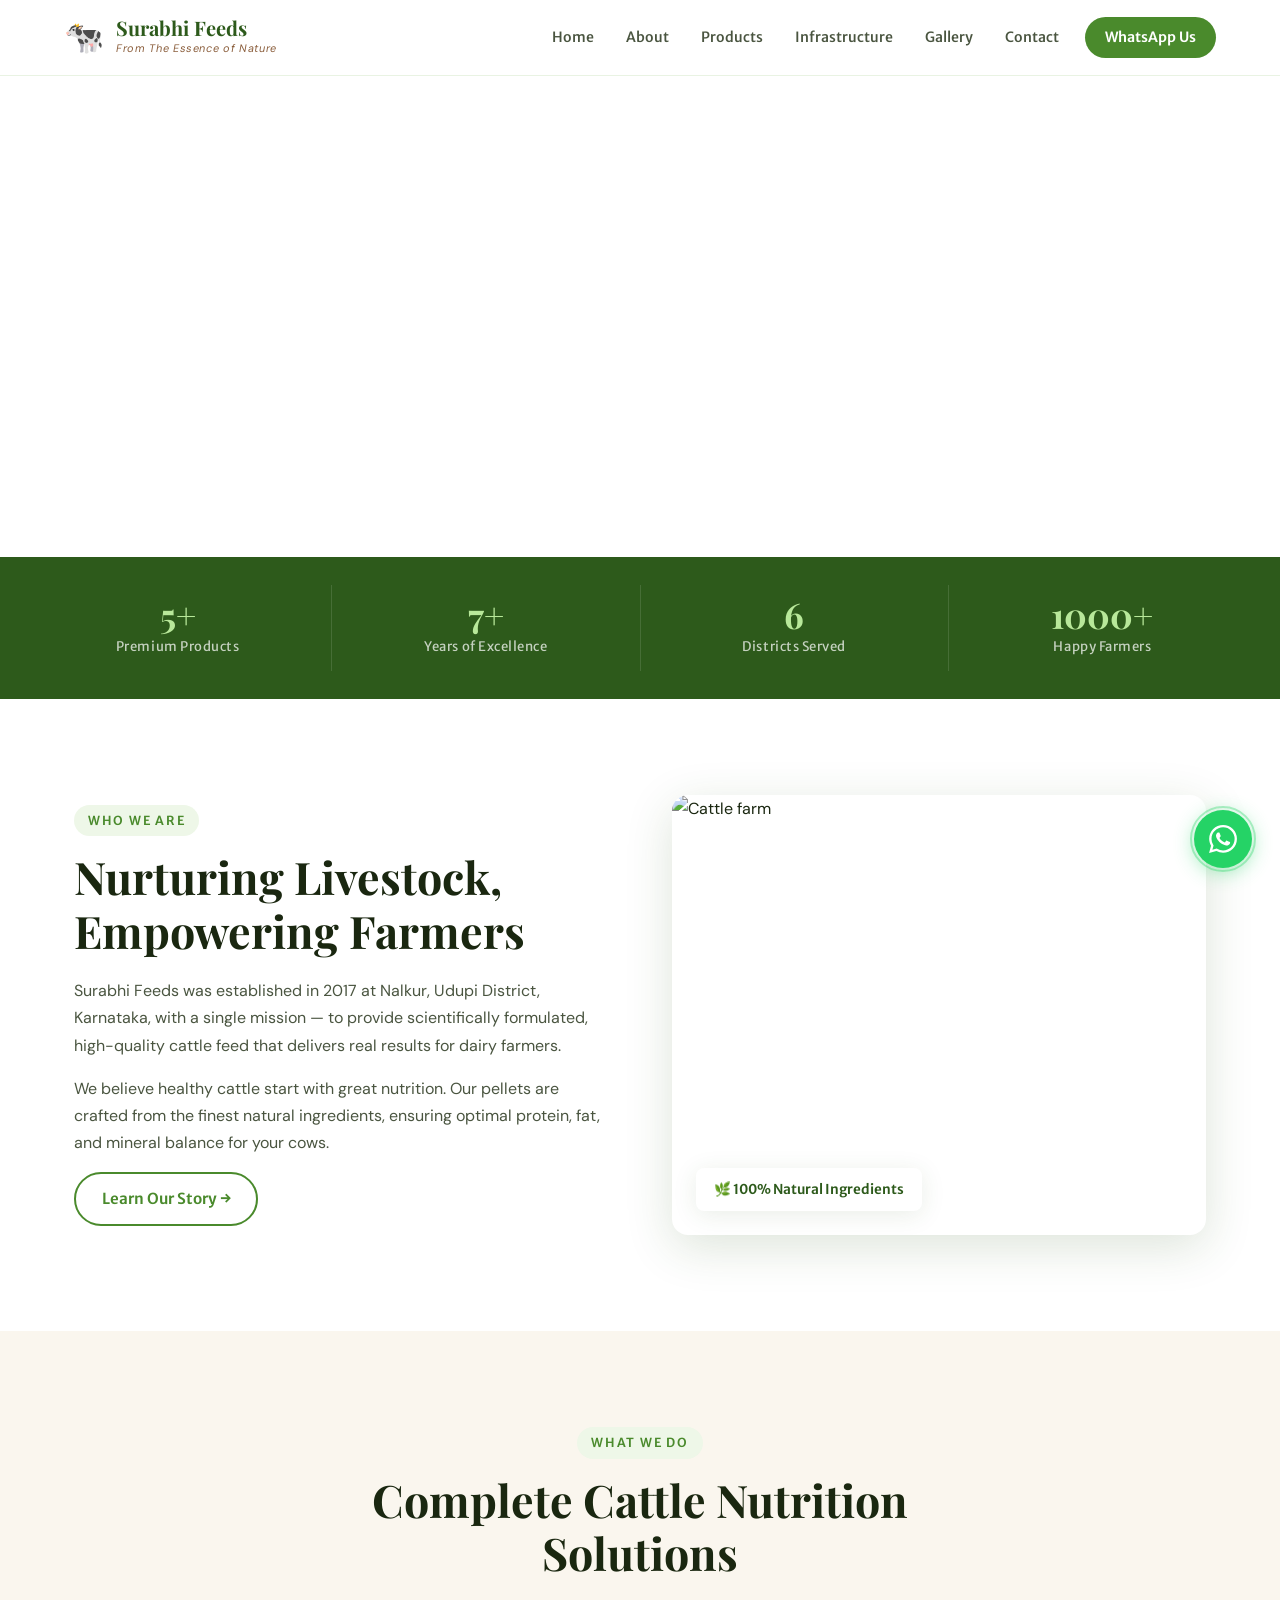
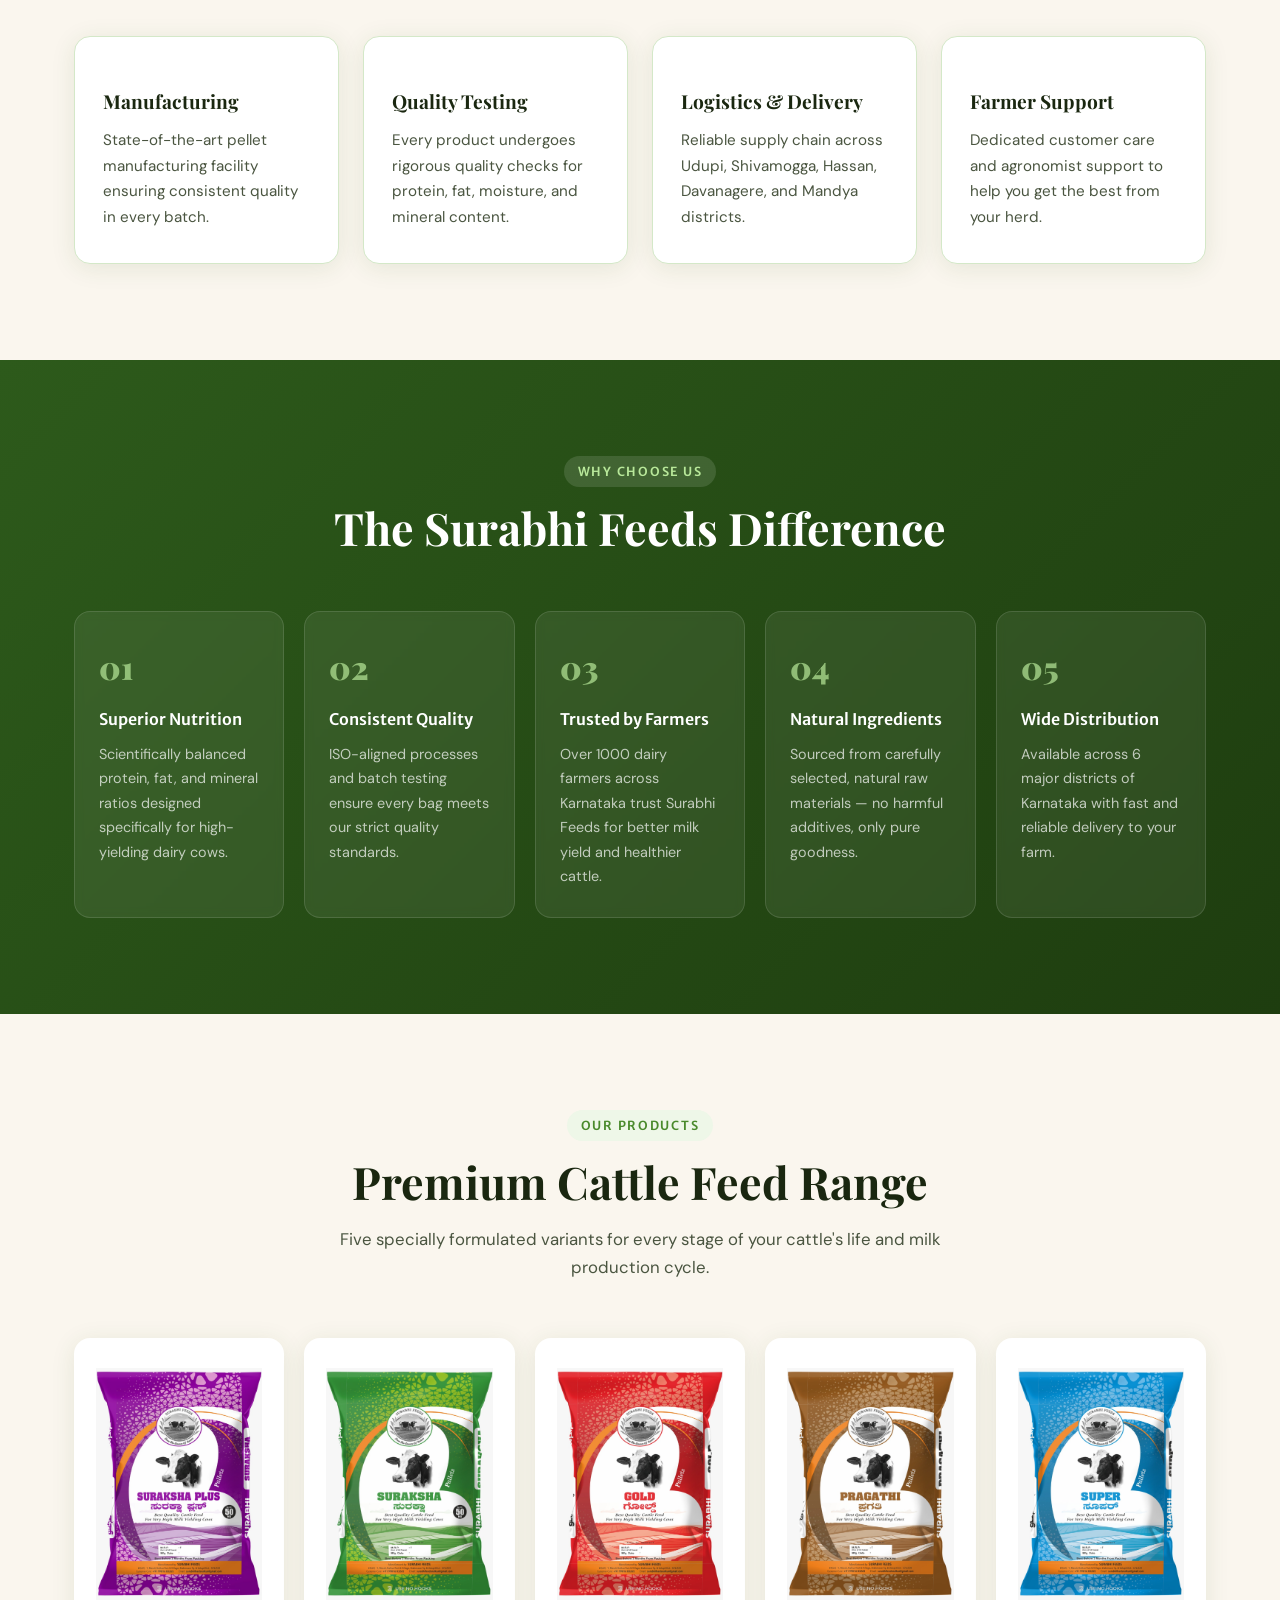
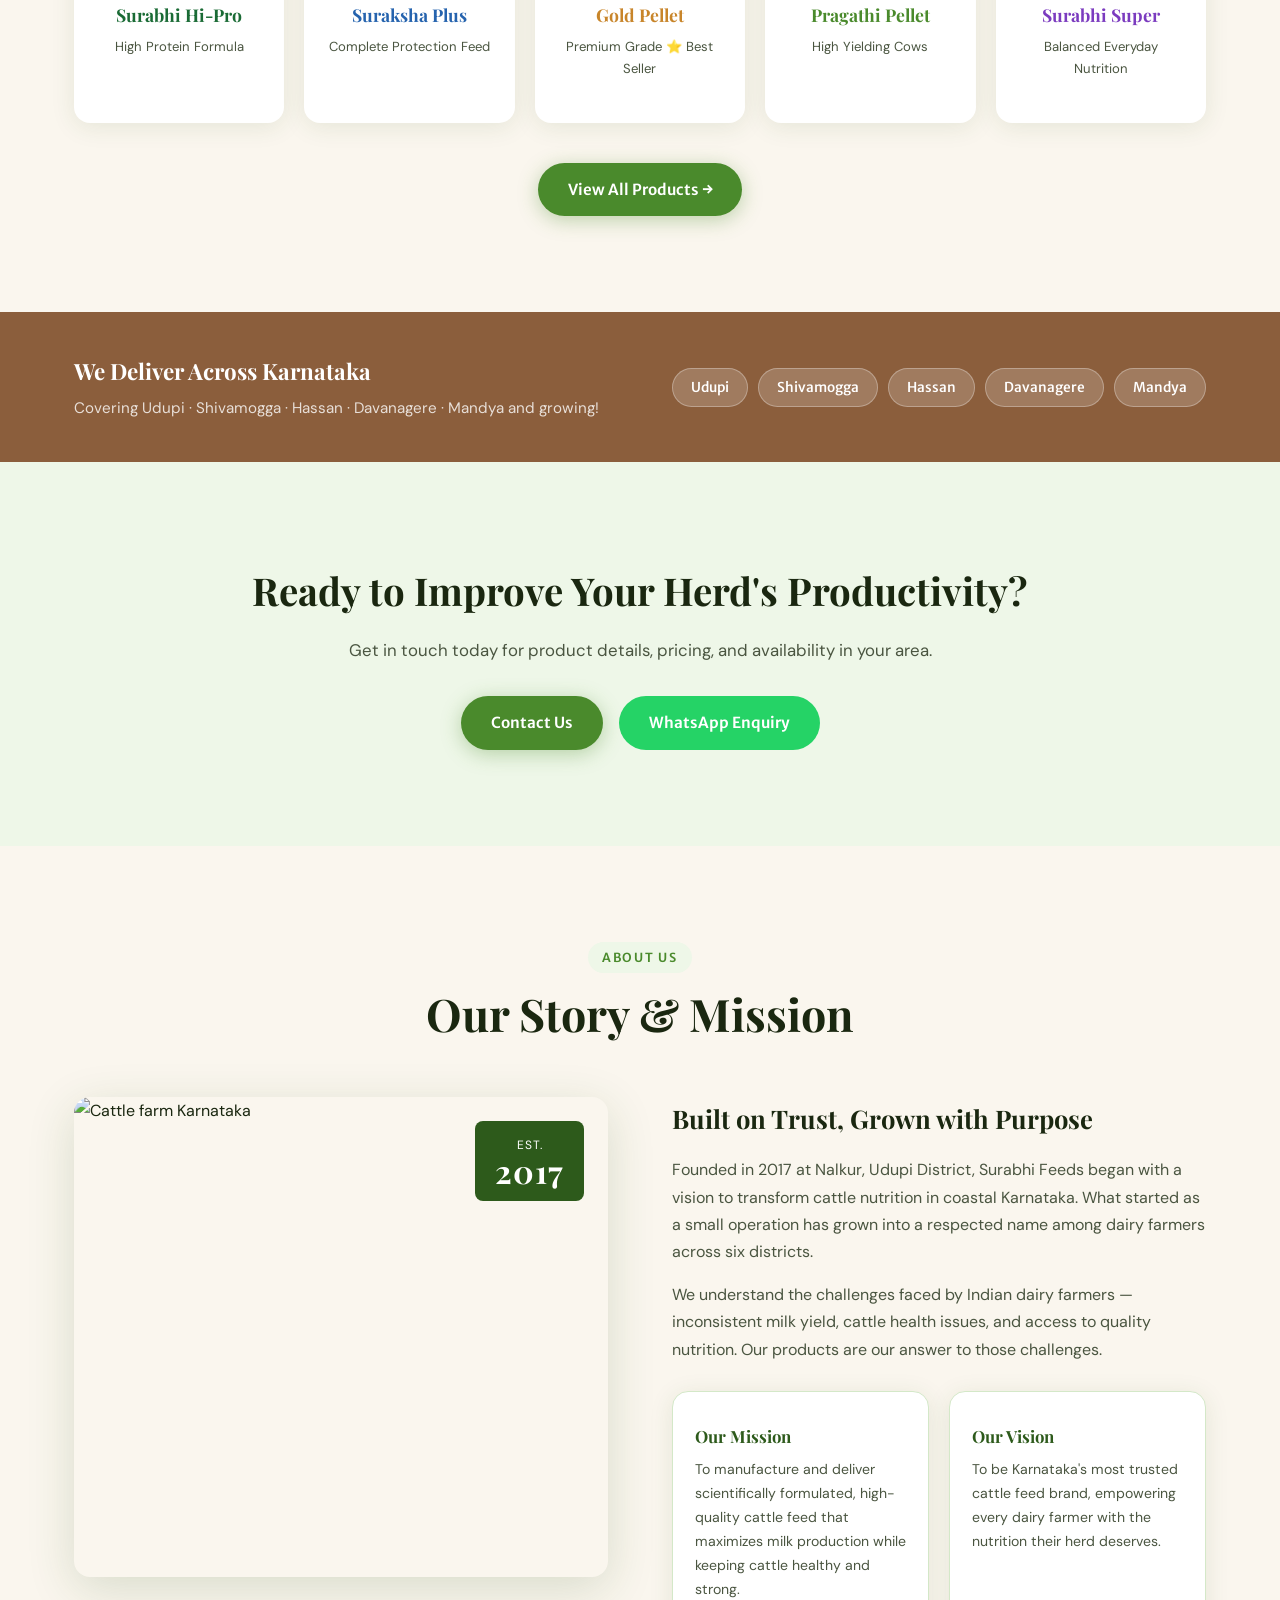
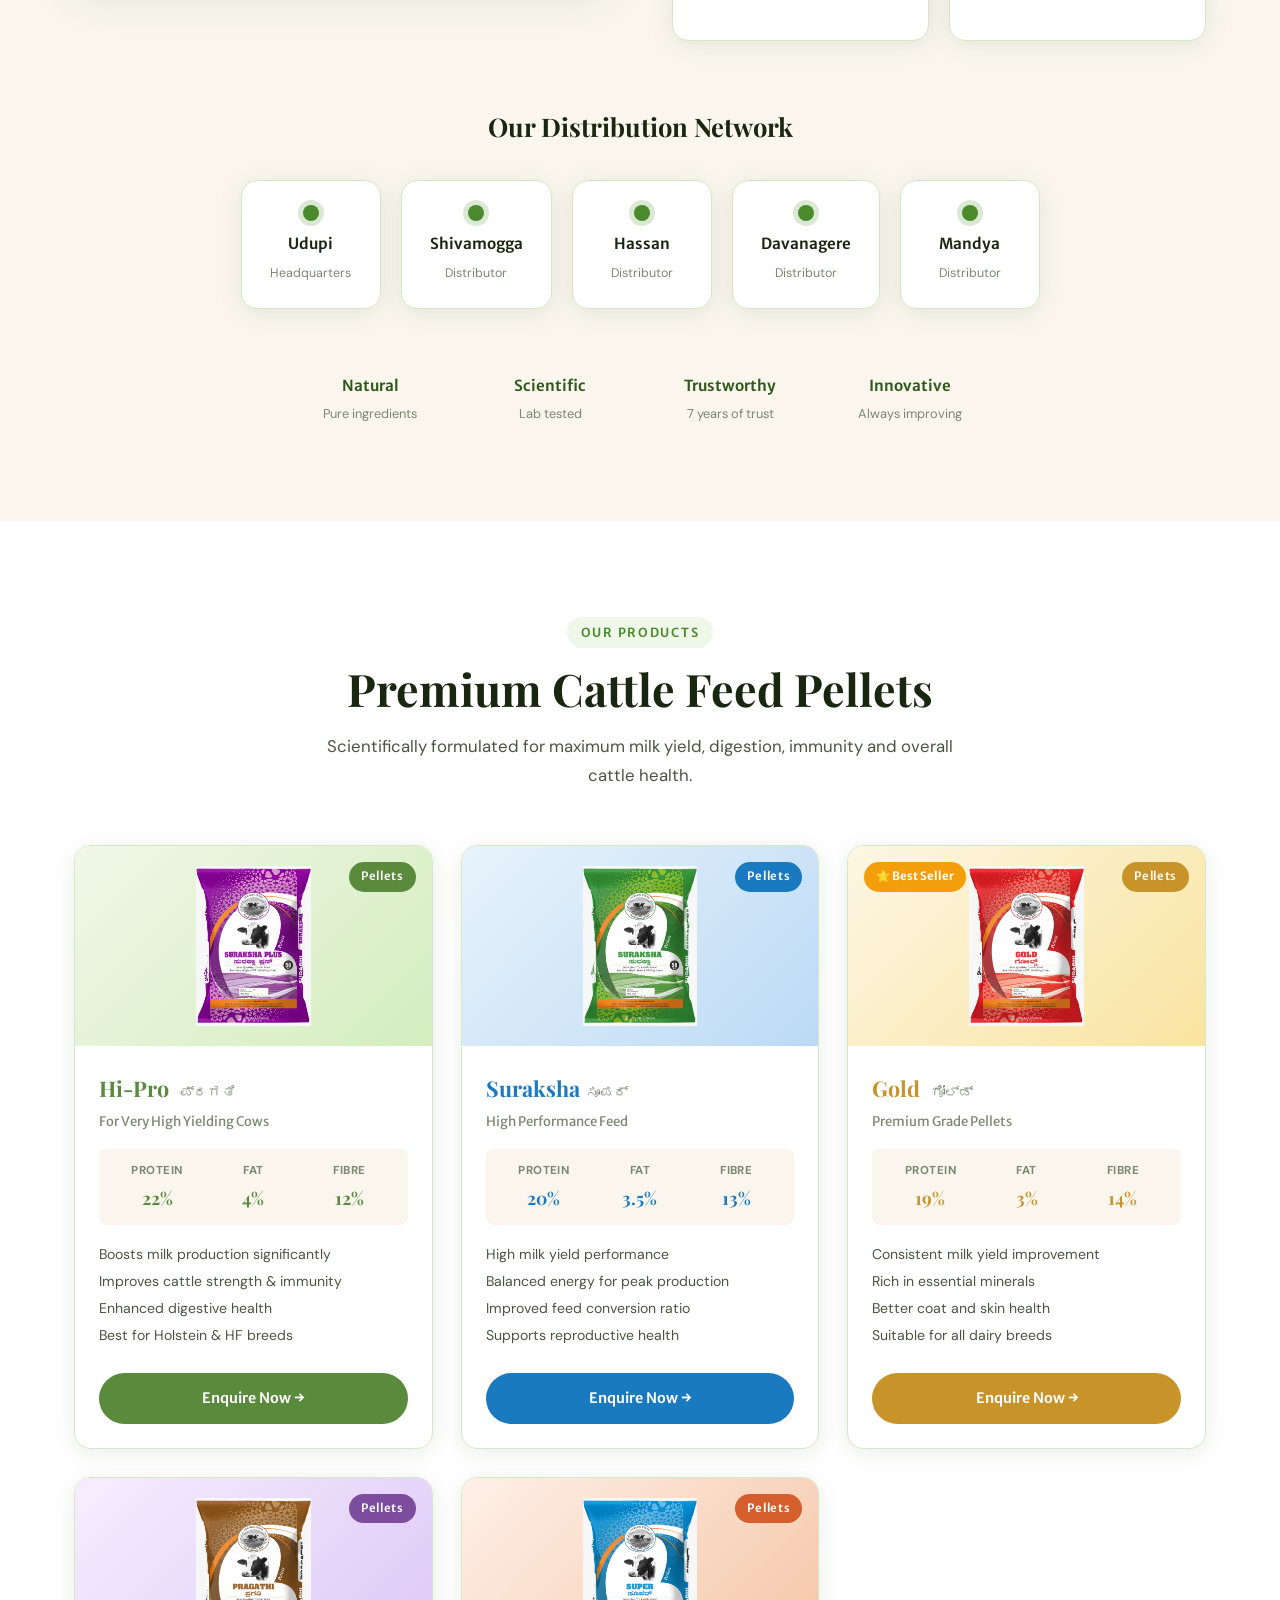
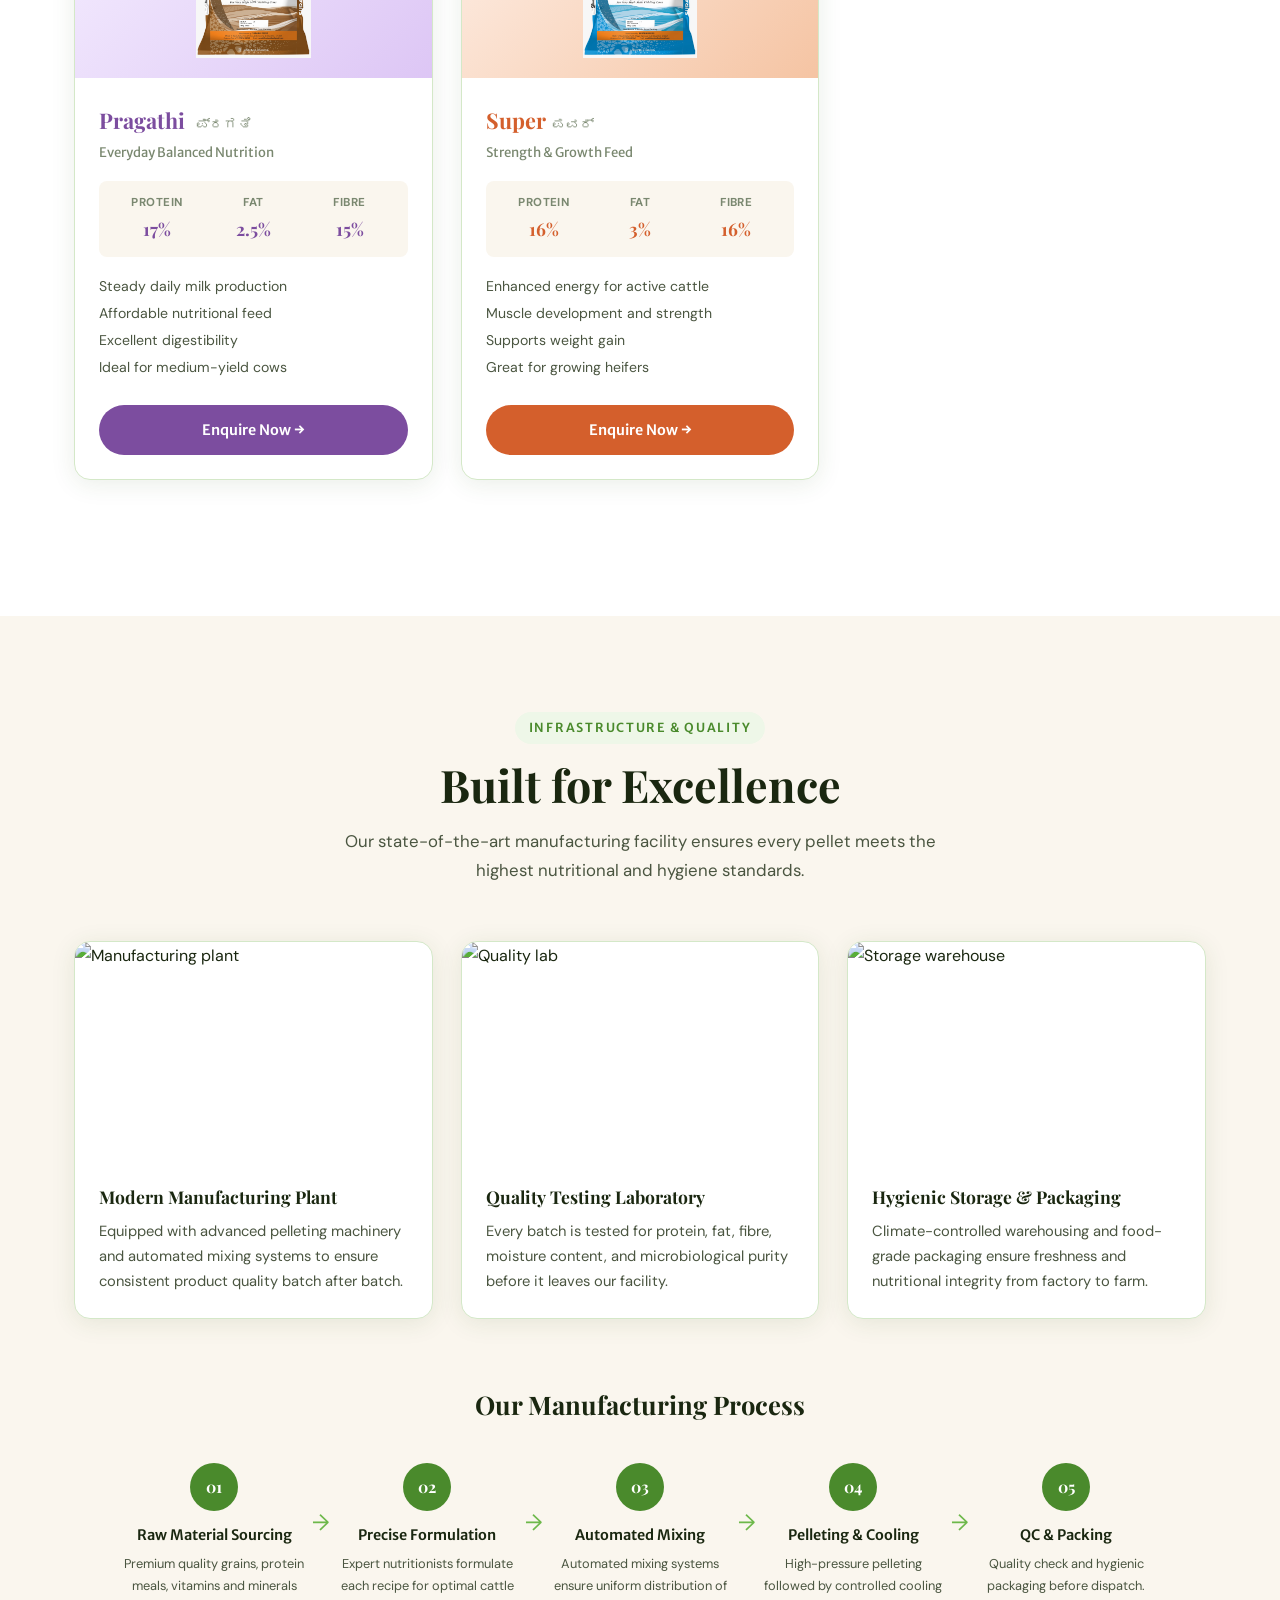
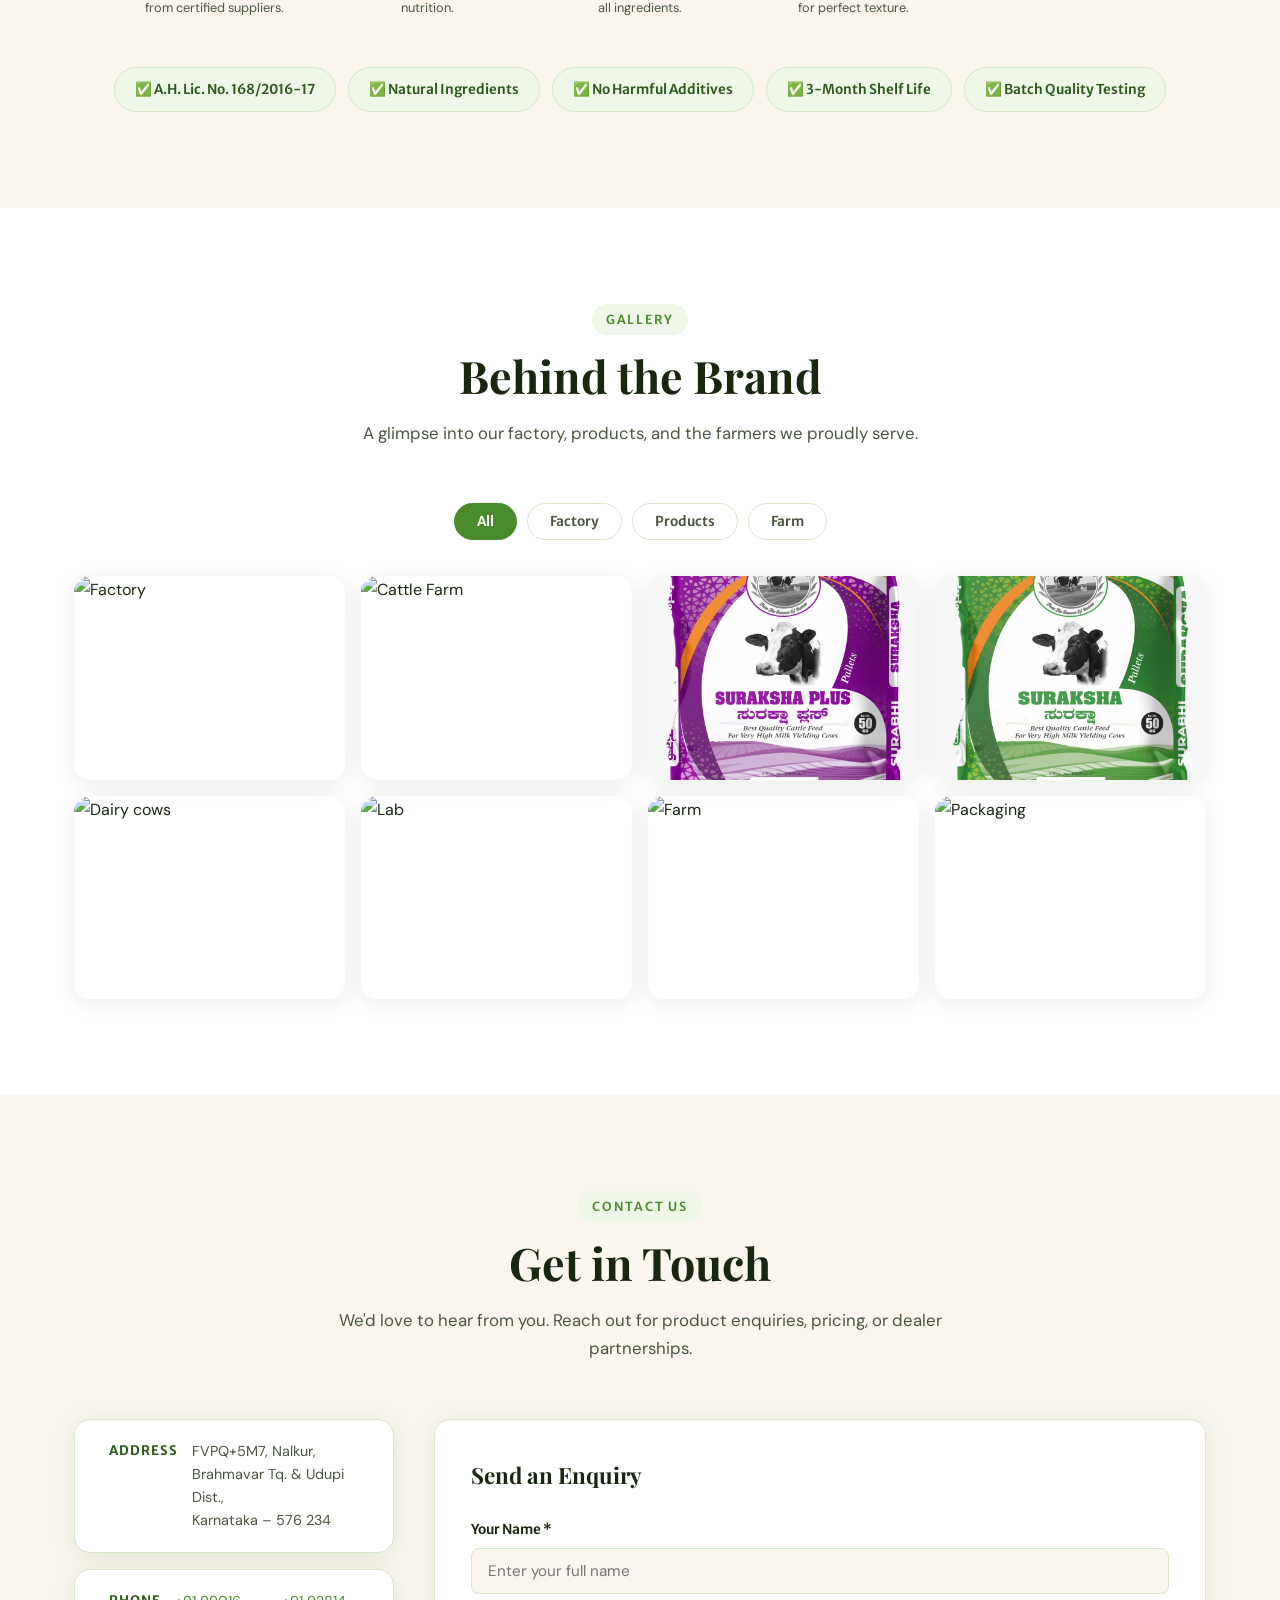
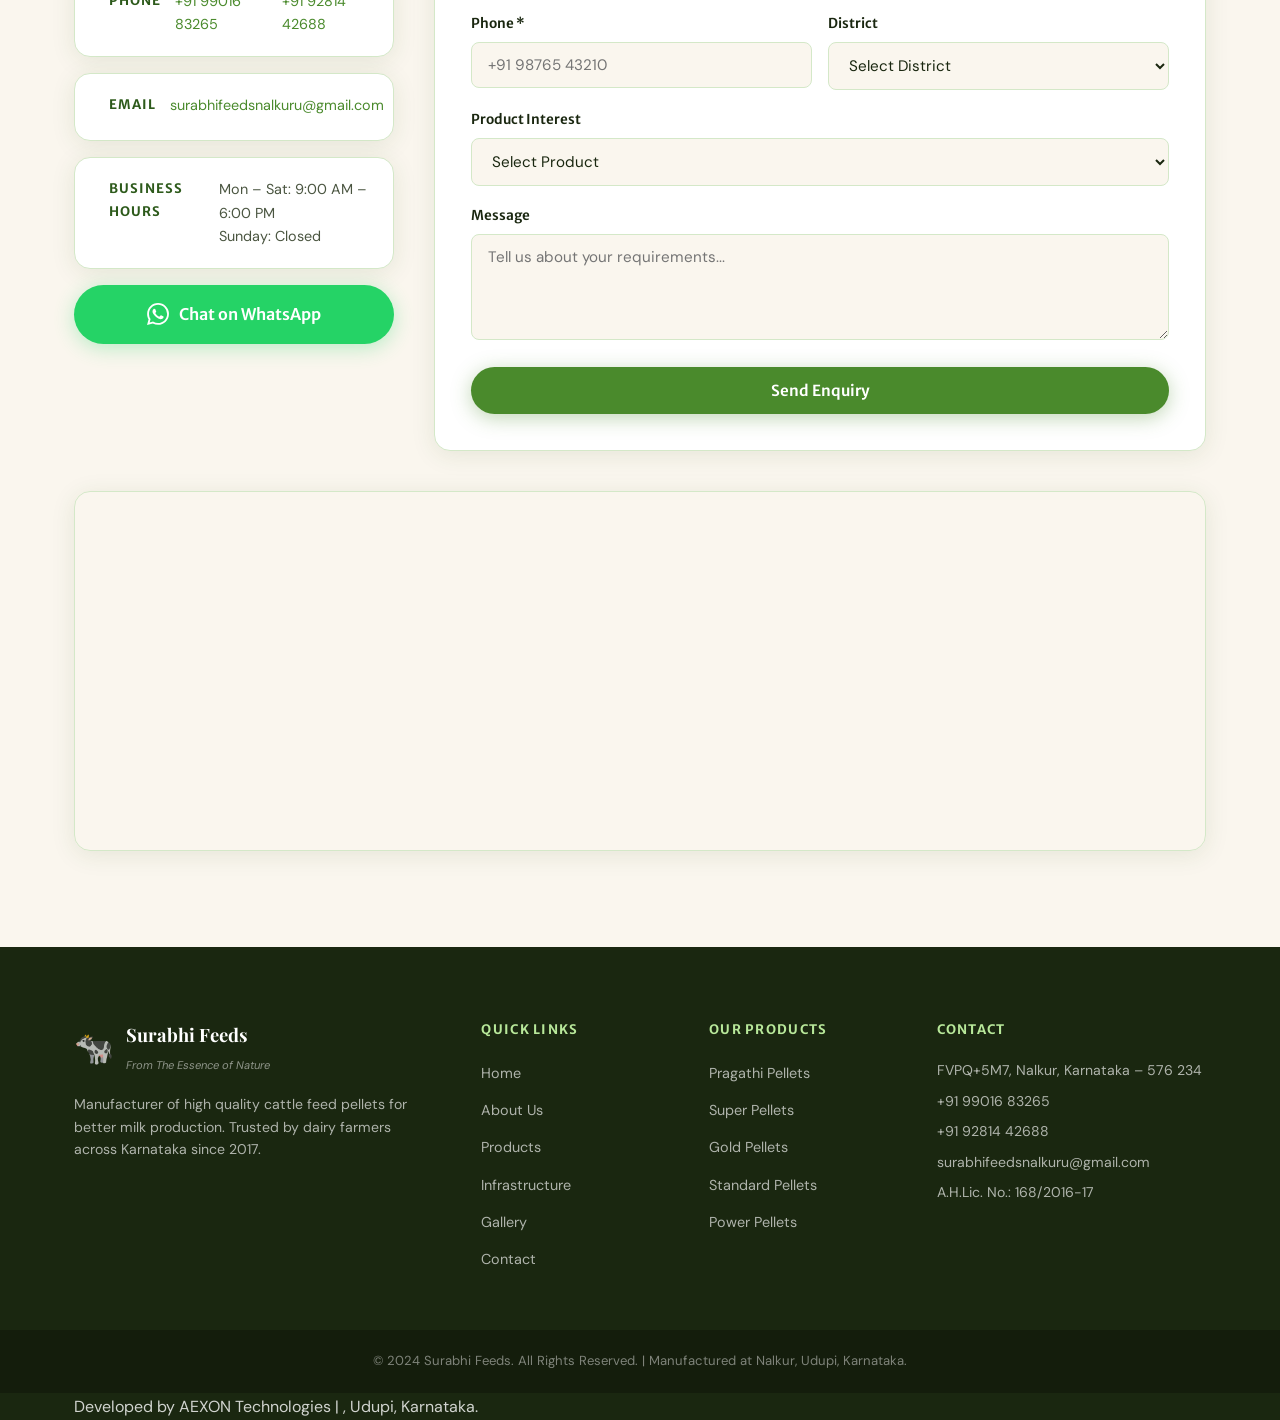
==== commit c452ae45: "Update index.html image path is changed" ====
--- a/index.html
+++ b/index.html
@@ -46,16 +46,16 @@
   <section class="hero" id="home">
     <div class="carousel" id="carousel">
       <div class="carousel-slide active"
-        style="background: url('images/products/surabhibanner1.png') top center/cover no-repeat;">
+        style="background: url('images/products/surabhibanner1.png') center center/contain no-repeat;">
       </div>
       <div class="carousel-slide"
-        style="background: url('images/products/banner2.png')top center/cover no-repeat;">
+        style="background: url('images/products/banner2.png') center center/contain no-repeat;">
       </div>
       <div class="carousel-slide"
-        style="background: url('images/products/surabhibanner1.png')top center/cover no-repeat;">
+        style="background: url('images/products/surabhibanner1.png') center center/contain no-repeat;">
       </div>
       <div class="carousel-slide"
-        style="background: url('images/Gemini_Generated_Image_z267oez267oez267.png')top center/cover no-repeat;">
+        style="background: url('images/Gemini_Generated_Image_z267oez267oez267.png') center center/contain no-repeat;">
       </div>
     </div>
     <div class="carousel-dots" id="carouselDots">
@@ -76,7 +76,7 @@
     </div>
     <button class="carousel-arrow left" id="prevSlide">&#8249;</button>
     <button class="carousel-arrow right" id="nextSlide">&#8250;</button>
-  </section> -->
+  </section>
 
   <!-- STATS STRIP -->
   <div class="stats-strip">
@@ -188,30 +188,52 @@
       </div>
       <div class="products-mini-grid">
         <a href="products.html#hipro" class="product-mini fade-up" style="--clr:#1a6b35">
-          <div class="product-mini-icon"></div>
+          <div class="product-mini-icon">
+          <img src="images/products/hipro.jpeg" alt="Surabhi Hi-Pro" />
           <h4>Surabhi Hi-Pro</h4>
           <p>High Protein Formula</p>
-        </a>
+          </div>
+          </a>
+         <!-- <div class="product-mini-icon"></div>
+          <h4>Surabhi Hi-Pro</h4>
+          <p>High Protein Formula</p>
+        </a>-->
         <a href="products.html#suraksha" class="product-mini fade-up" style="--clr:#2563ae;animation-delay:.1s">
-          <div class="product-mini-icon"></div>
+         <div class="product-mini-icon">
+          <img src="images/products/suraksha.jpeg" alt="Suraksha Plus" />
           <h4>Suraksha Plus</h4>
           <p>Complete Protection Feed</p>
-        </a>
+          </div>
+          </a>
+          <!--<div class="product-mini-icon"></div>
+          <h4>Suraksha Plus</h4>
+          <p>Complete Protection Feed</p>
+        </a>-->
         <a href="products.html#gold" class="product-mini fade-up" style="--clr:#c8852a;animation-delay:.2s">
-          <div class="product-mini-icon"></div>
+          <div class="product-mini-icon">
+          <img src="images/products/gold.jpeg" alt="Gold Pellet" />
           <h4>Gold Pellet</h4>
           <p>Premium Grade ⭐ Best Seller</p>
-        </a>
+          </div>
+          </a>
+          <!--<div class="product-mini-icon"></div>
+          <h4>Gold Pellet</h4>
+          <p>Premium Grade ⭐ Best Seller</p>
+        </a>-->
         <a href="products.html#pragathi" class="product-mini fade-up" style="--clr:#4a8a2c;animation-delay:.3s">
-          <div class="product-mini-icon"></div>
+          <div class="product-mini-icon">
+          <img src="images/products/pragathi.jpeg" alt="Pragathi Pellet" />
           <h4>Pragathi Pellet</h4>
           <p>High Yielding Cows</p>
-        </a>
+          </div>
+          </a>
         <a href="products.html#super" class="product-mini fade-up" style="--clr:#7b3bbf;animation-delay:.4s">
-          <div class="product-mini-icon"></div>
-          <h4>Super Pellet</h4>
+          <div class="product-mini-icon">
+          <img src="images/products/super.jpeg" alt="Surabhi Super" />
+          <h4>Surabhi Super</h4>
           <p>Balanced Everyday Nutrition</p>
-        </a>
+          </div>
+          </a>
       </div>
       <div class="text-center fade-up"><a href="products.html" class="btn-primary">View All Products →</a></div>
     </div>
@@ -801,4 +823,4 @@
   <script src="script.js"></script>
 </body>
 
-</html>+</html>
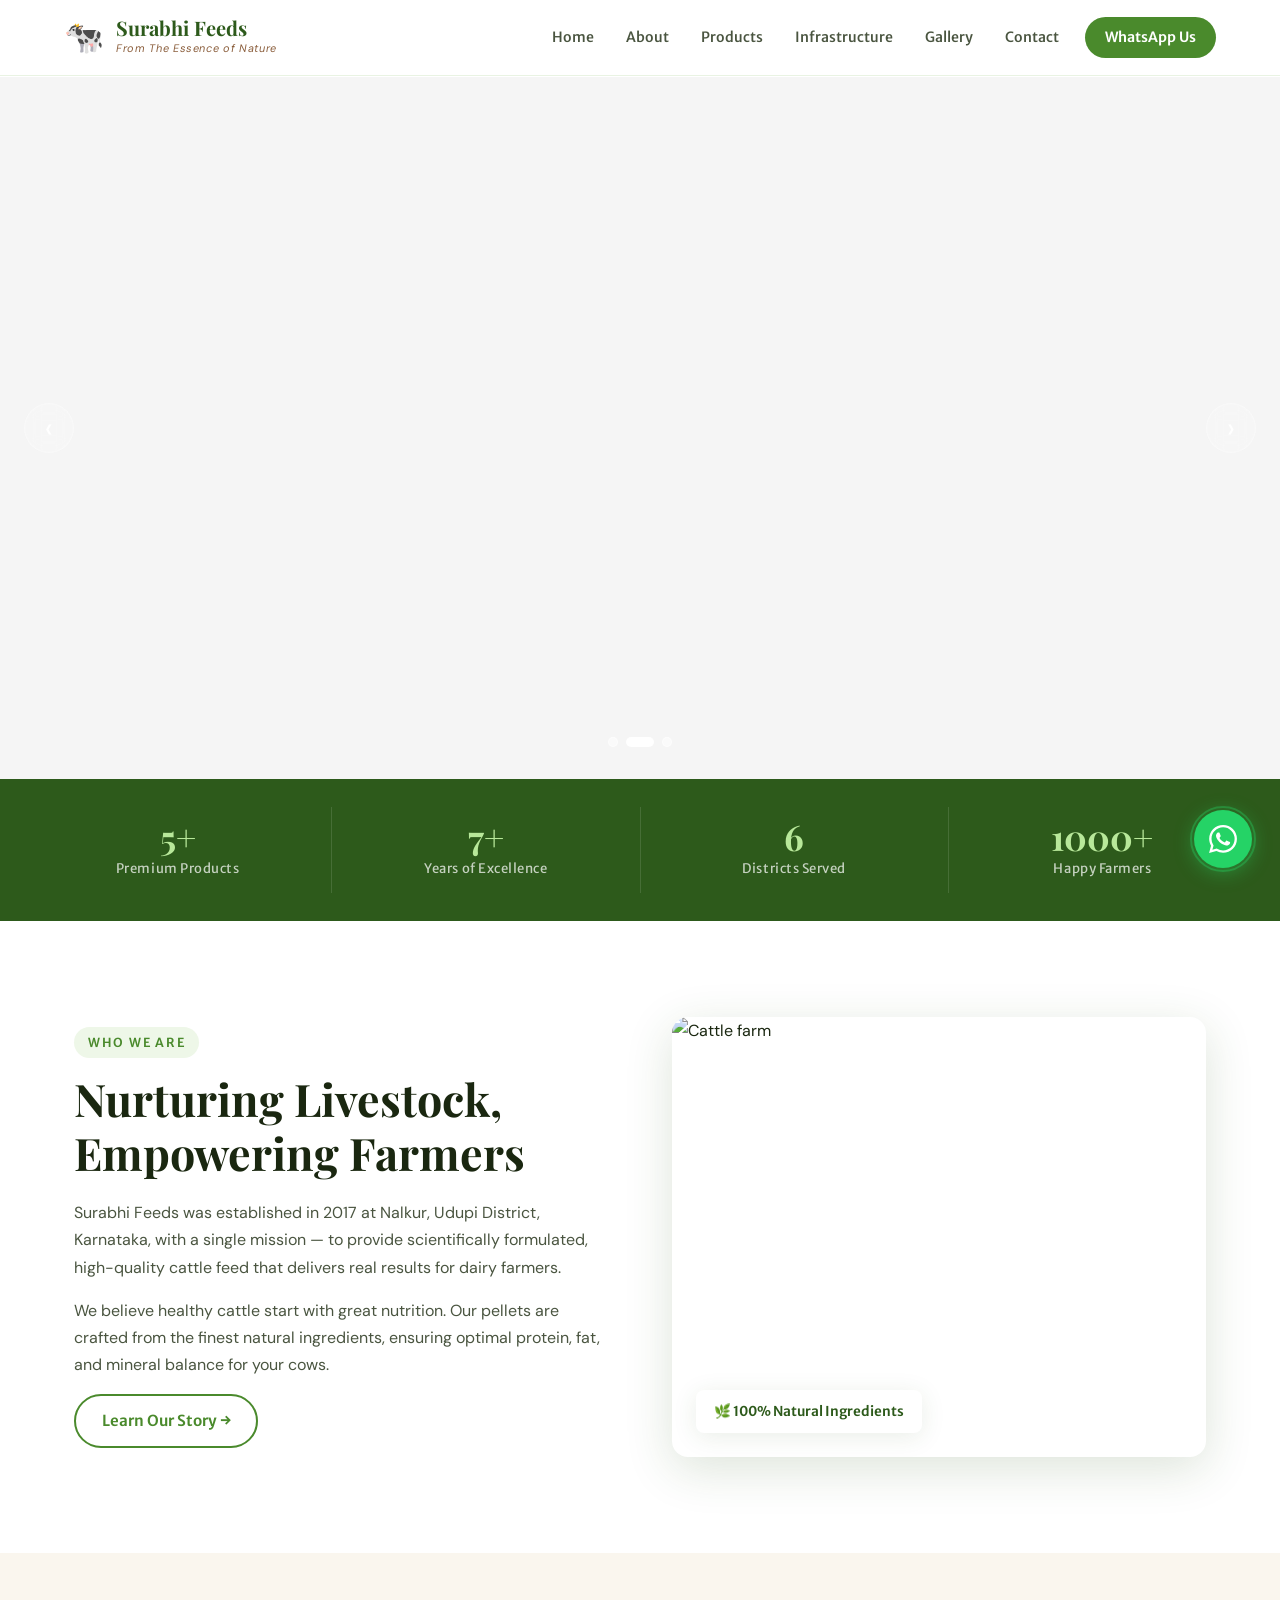
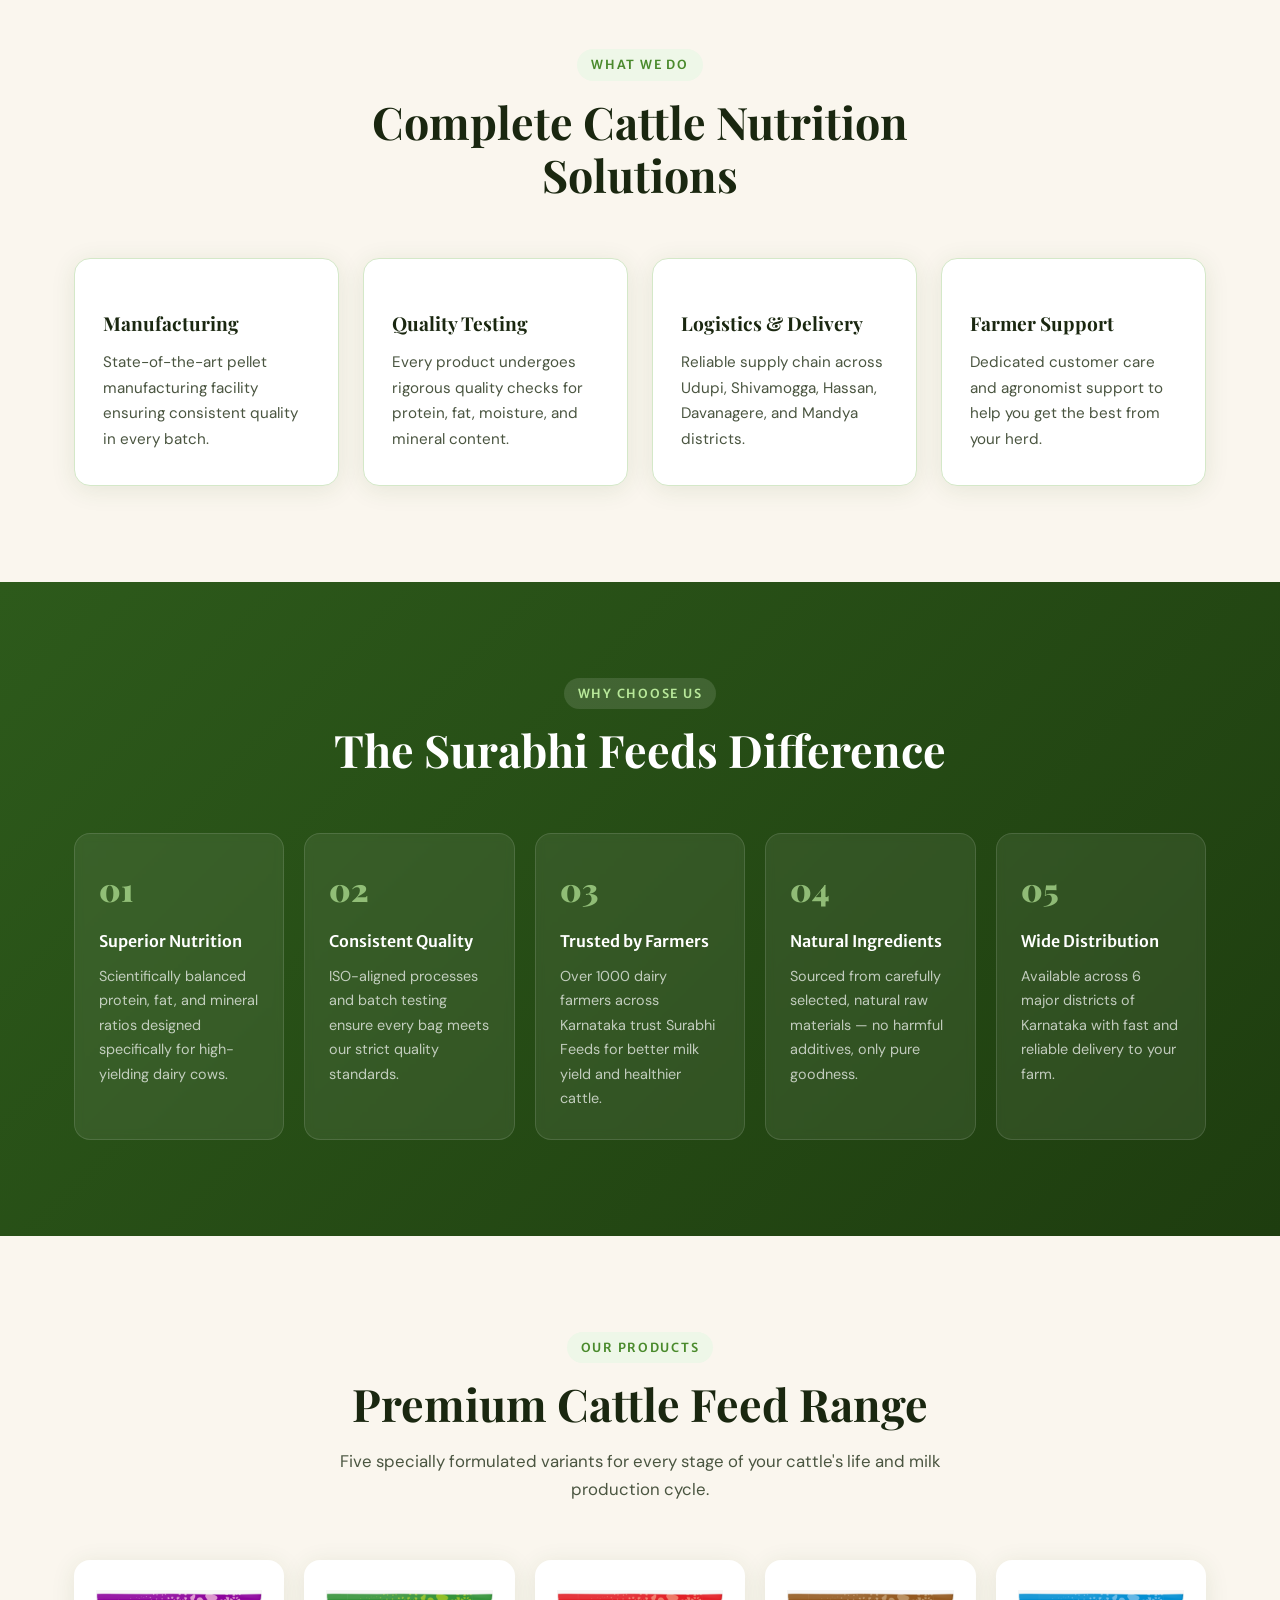
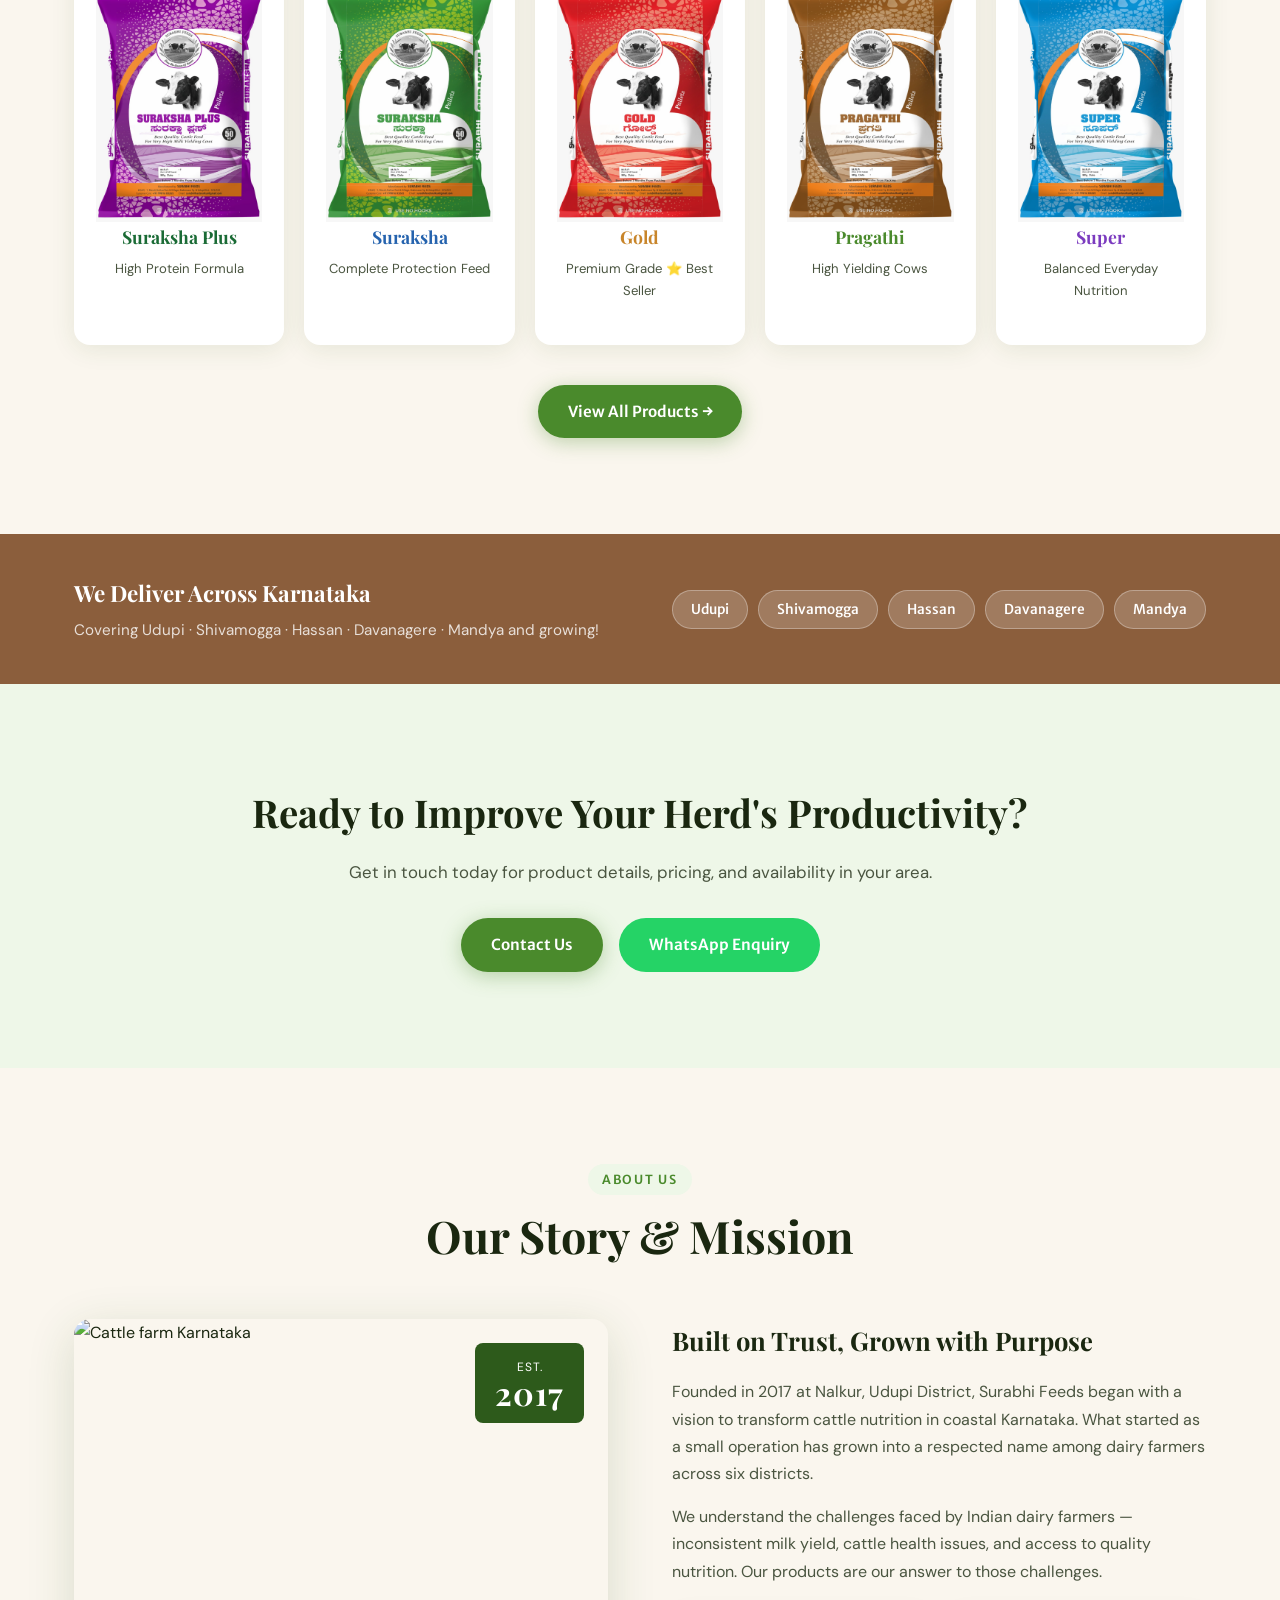
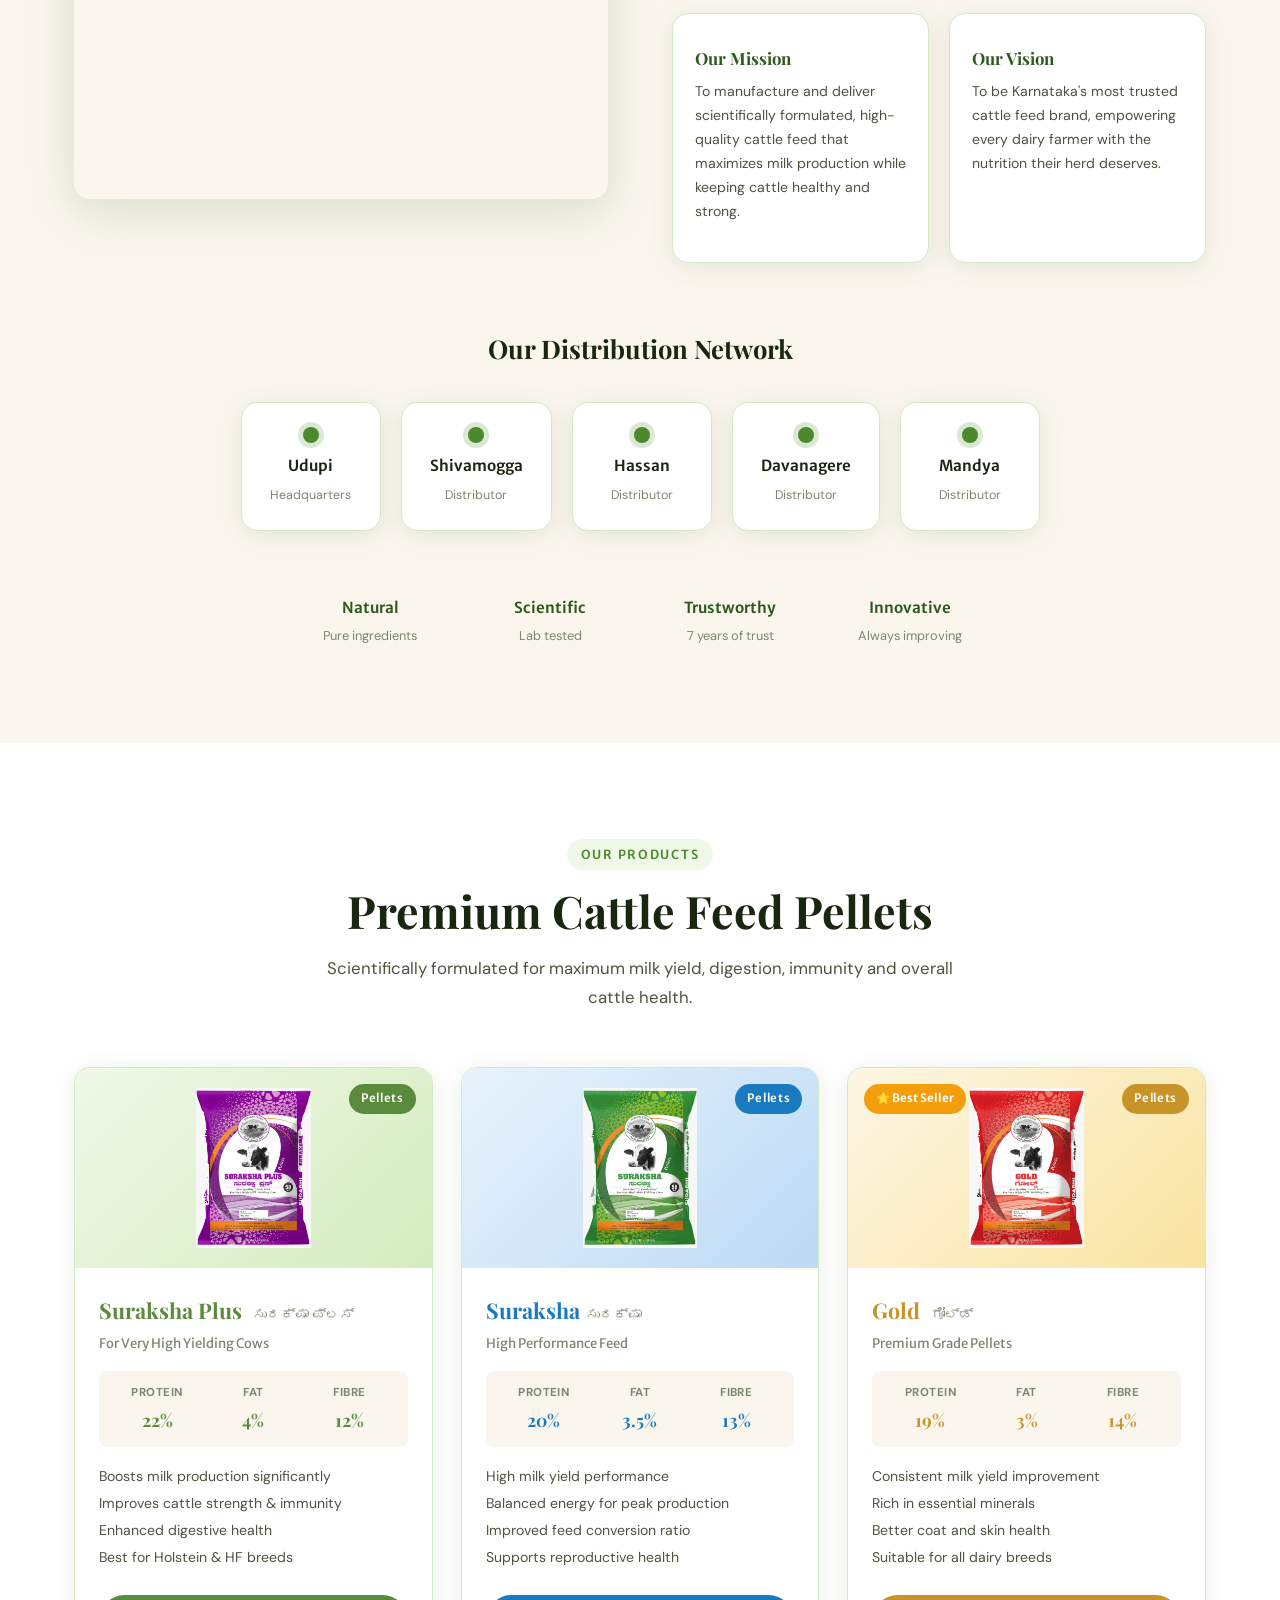
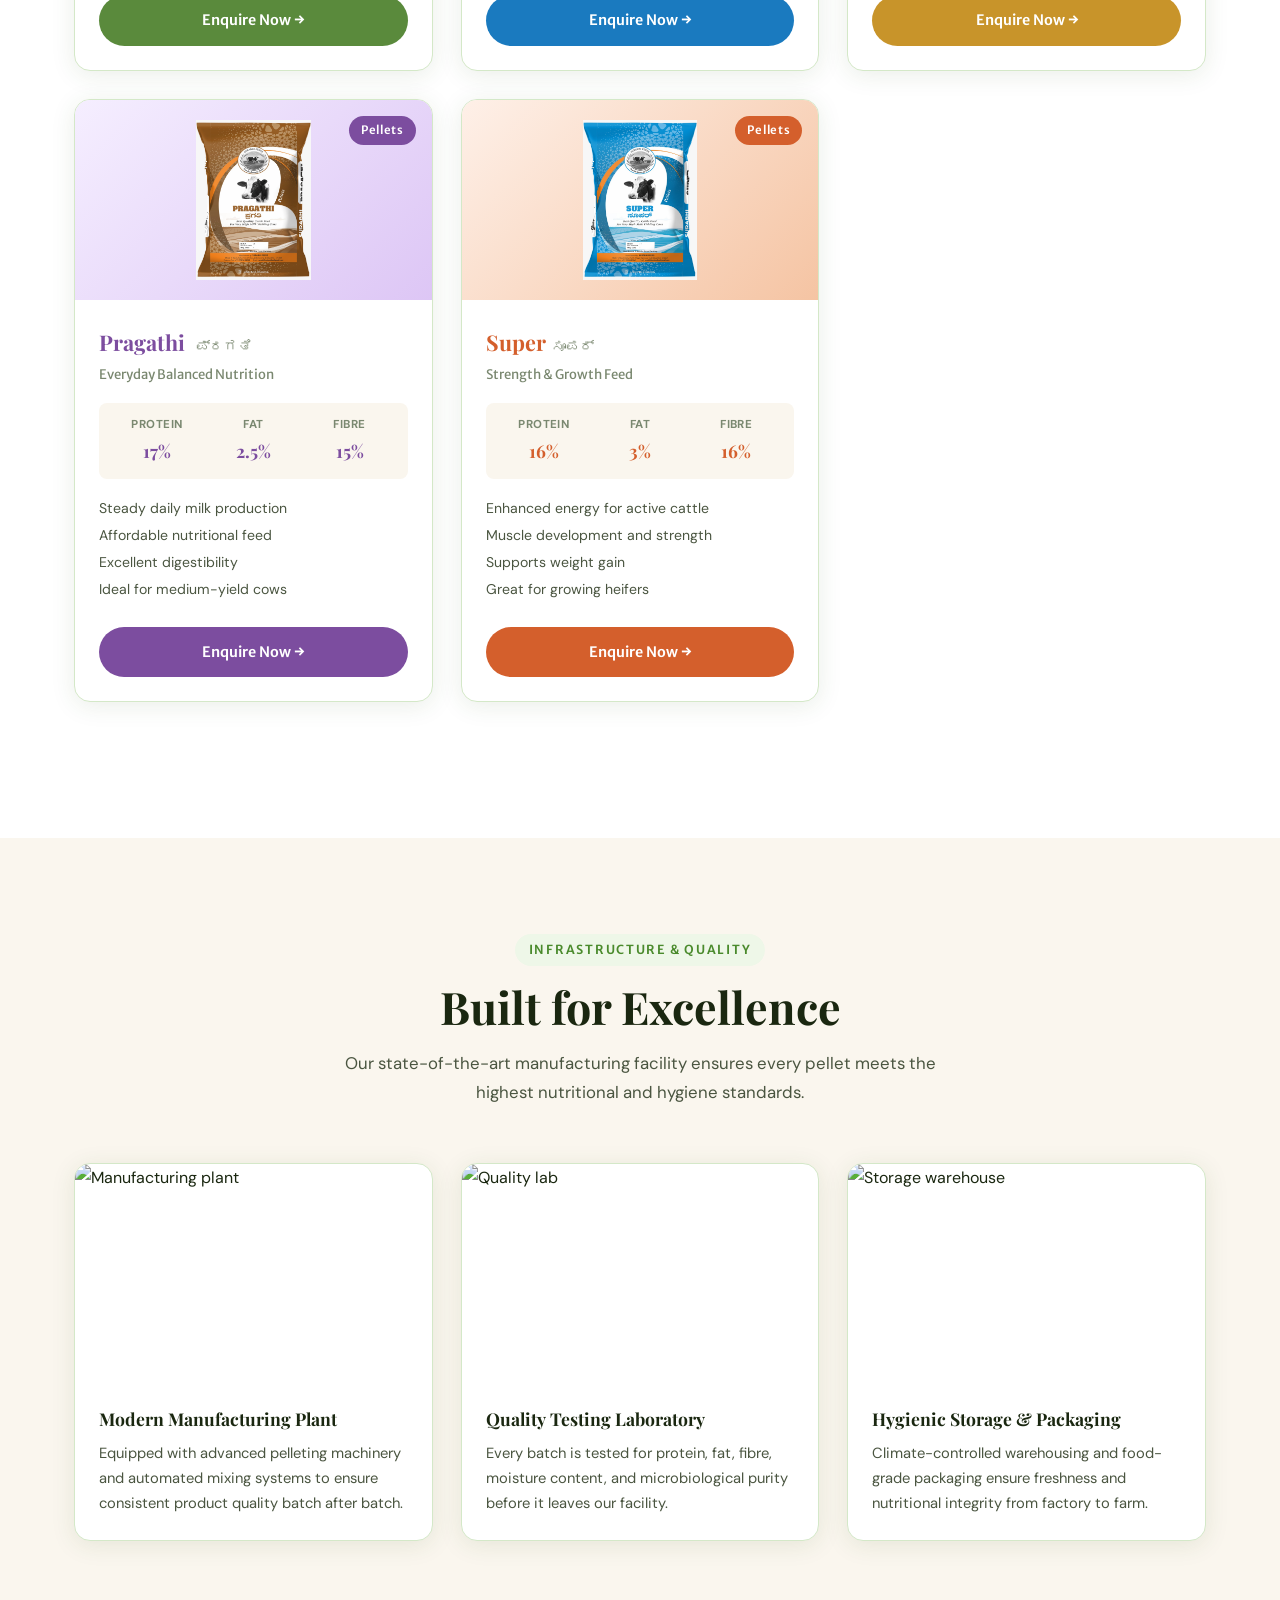
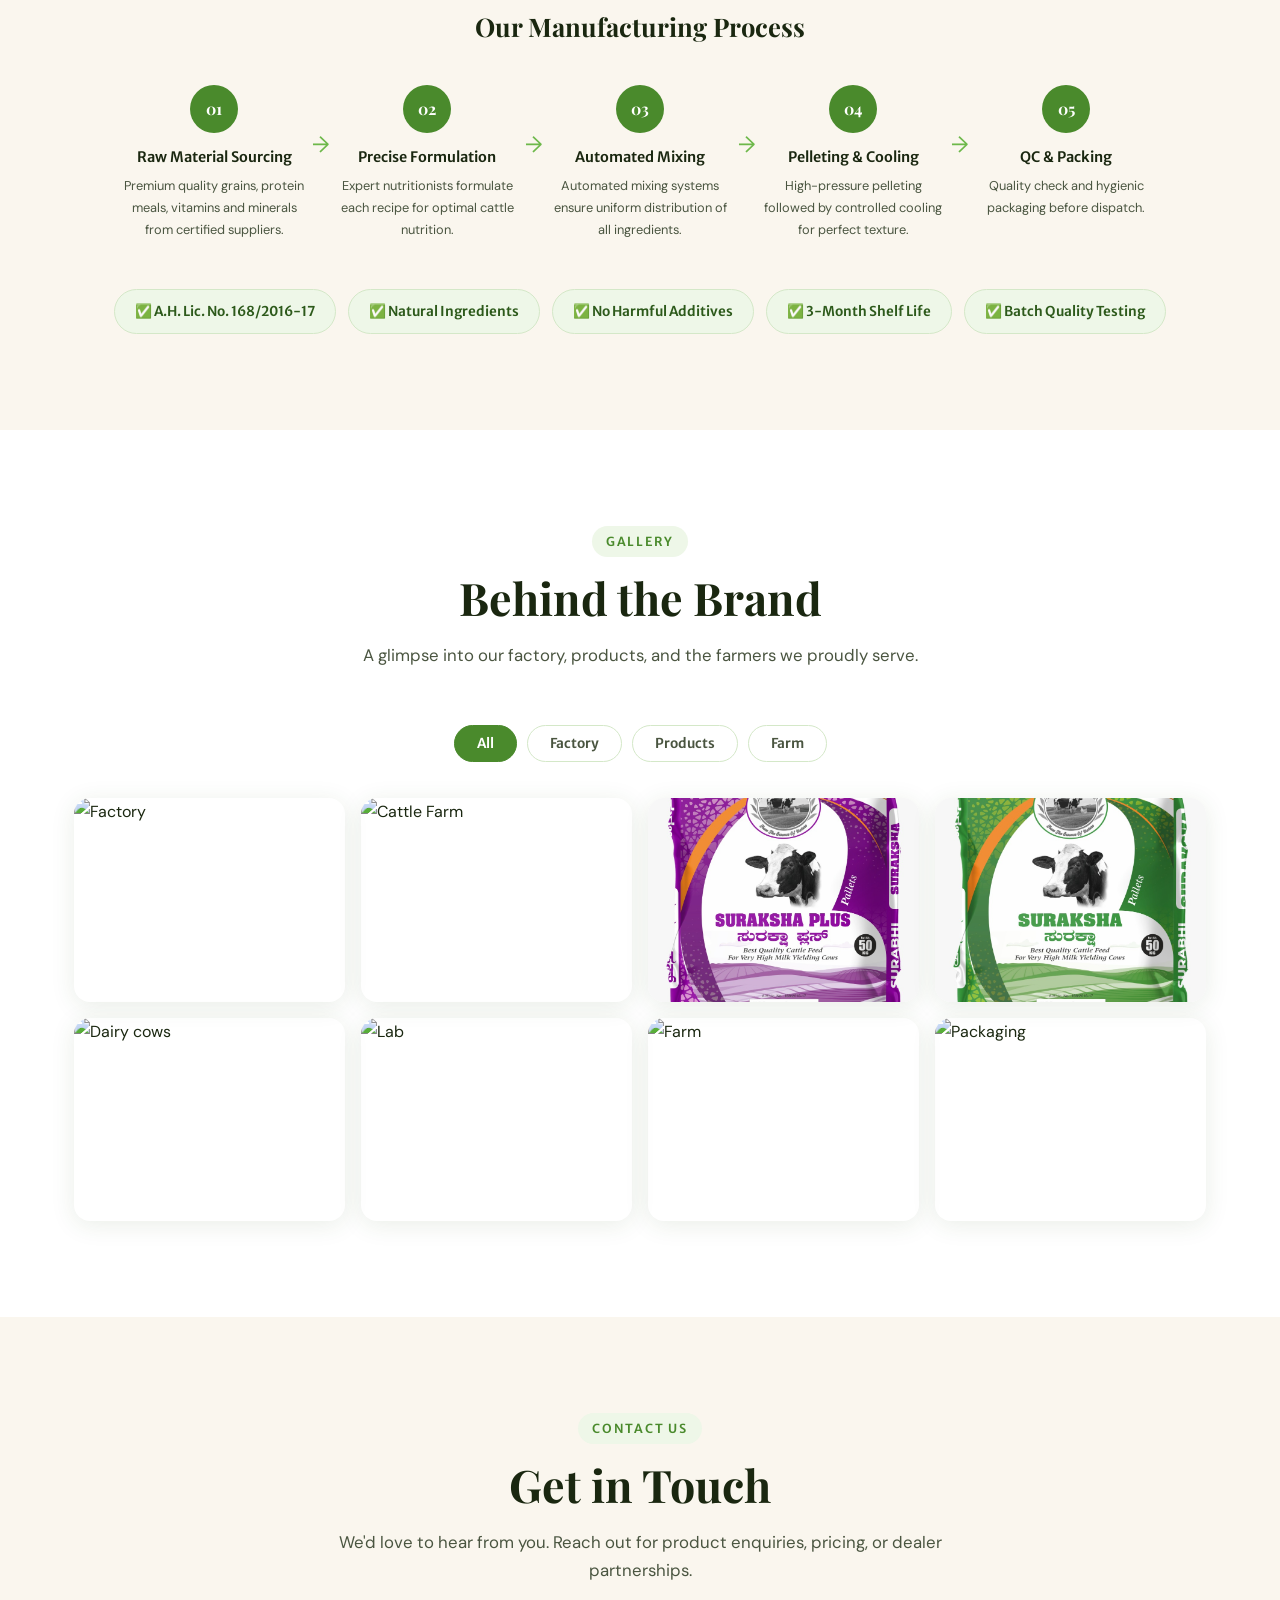
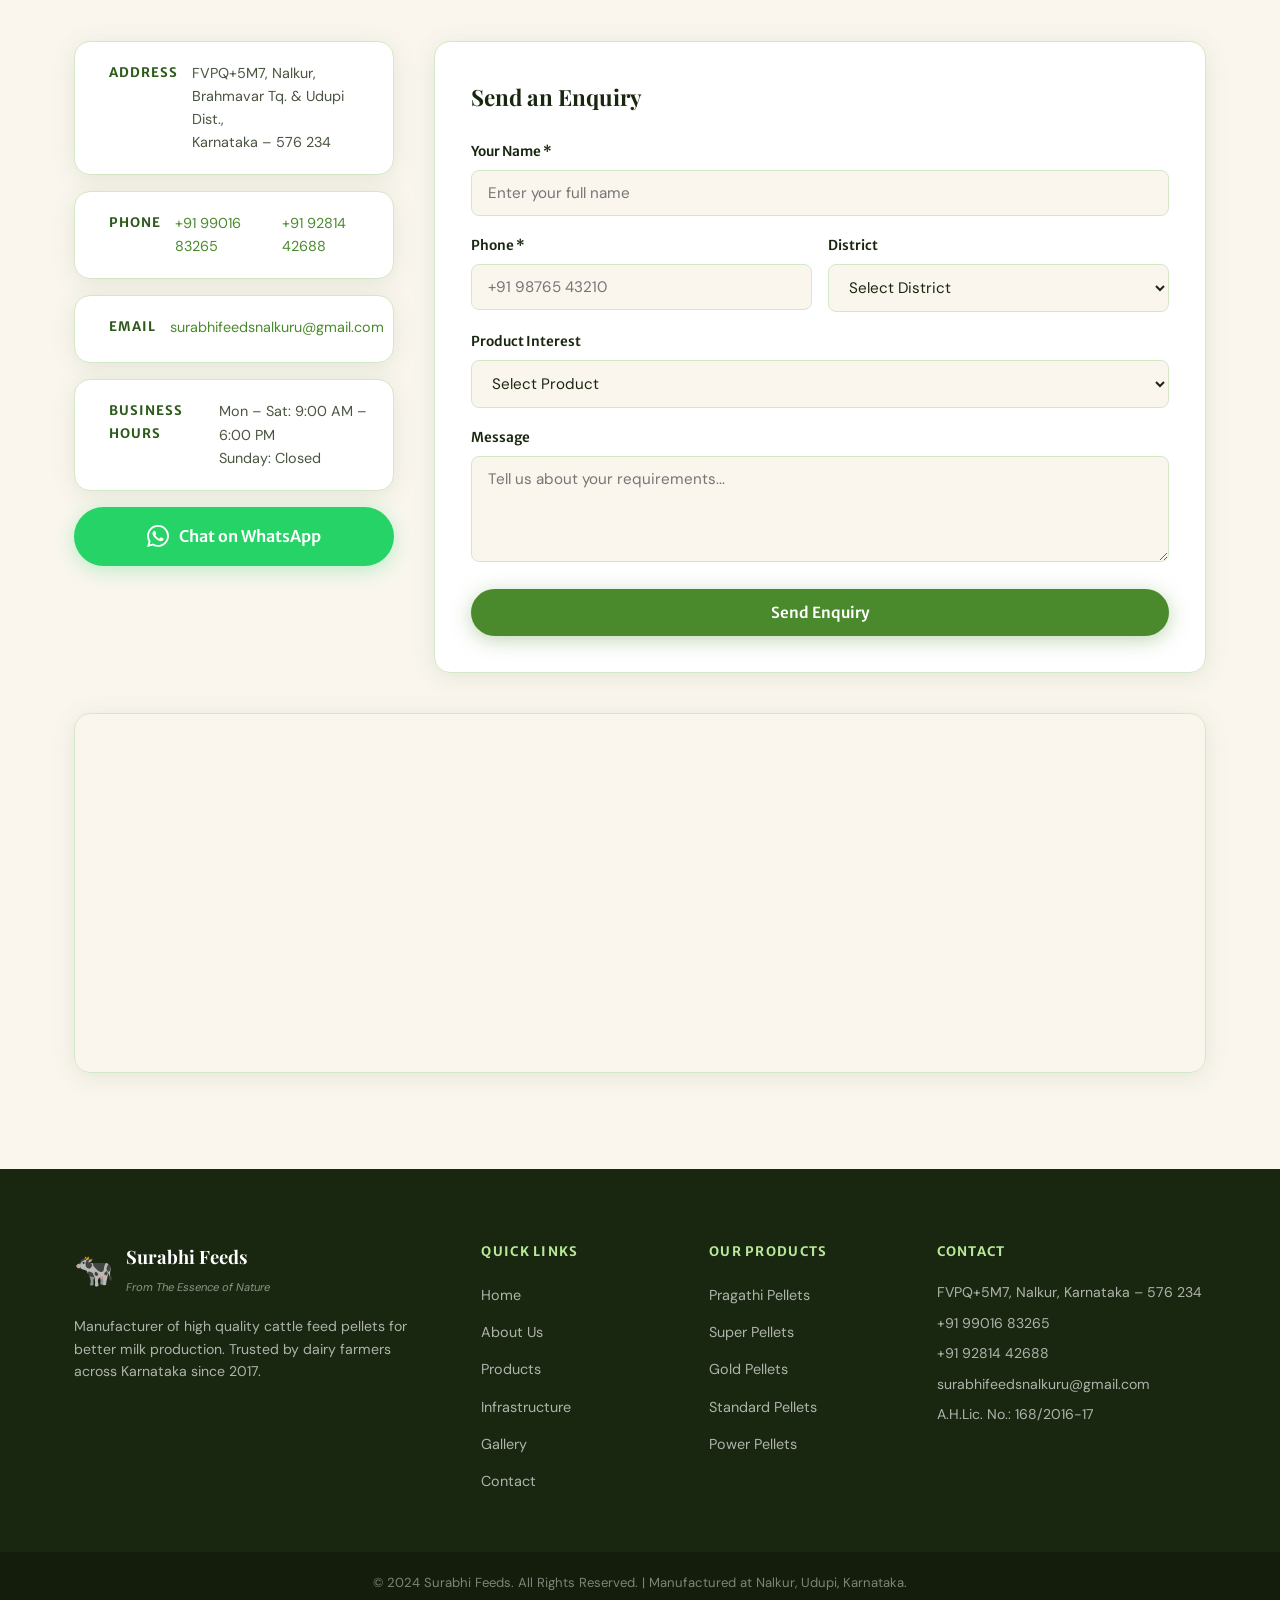
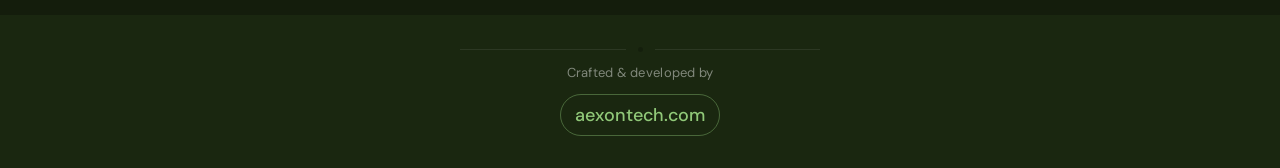
==== commit 0cc6112b: "Update index.html" ====
--- a/index.html
+++ b/index.html
@@ -54,15 +54,15 @@
       <div class="carousel-slide"
         style="background: url('images/products/surabhibanner1.png') center center/contain no-repeat;">
       </div>
-      <div class="carousel-slide"
+      <!--<div class="carousel-slide"
         style="background: url('images/Gemini_Generated_Image_z267oez267oez267.png') center center/contain no-repeat;">
-      </div>
+      </div>-->
     </div>
     <div class="carousel-dots" id="carouselDots">
       <button class="dot active" data-index="0"></button>
       <button class="dot" data-index="1"></button>
       <button class="dot" data-index="2"></button>
-      <button class="dot" data-index="3"></button>
+     <!-- <button class="dot" data-index="3"></button>-->
     </div>
     <!-- <div class="hero-content">
       <div class="hero-badge fade-up">Est. 2017 · Udupi, Karnataka</div>
@@ -190,7 +190,7 @@
         <a href="products.html#hipro" class="product-mini fade-up" style="--clr:#1a6b35">
           <div class="product-mini-icon">
           <img src="images/products/hipro.jpeg" alt="Surabhi Hi-Pro" />
-          <h4>Surabhi Hi-Pro</h4>
+          <h4>Suraksha Plus</h4>
           <p>High Protein Formula</p>
           </div>
           </a>
@@ -201,7 +201,7 @@
         <a href="products.html#suraksha" class="product-mini fade-up" style="--clr:#2563ae;animation-delay:.1s">
          <div class="product-mini-icon">
           <img src="images/products/suraksha.jpeg" alt="Suraksha Plus" />
-          <h4>Suraksha Plus</h4>
+          <h4>Suraksha</h4>
           <p>Complete Protection Feed</p>
           </div>
           </a>
@@ -212,7 +212,7 @@
         <a href="products.html#gold" class="product-mini fade-up" style="--clr:#c8852a;animation-delay:.2s">
           <div class="product-mini-icon">
           <img src="images/products/gold.jpeg" alt="Gold Pellet" />
-          <h4>Gold Pellet</h4>
+          <h4>Gold </h4>
           <p>Premium Grade ⭐ Best Seller</p>
           </div>
           </a>
@@ -223,14 +223,14 @@
         <a href="products.html#pragathi" class="product-mini fade-up" style="--clr:#4a8a2c;animation-delay:.3s">
           <div class="product-mini-icon">
           <img src="images/products/pragathi.jpeg" alt="Pragathi Pellet" />
-          <h4>Pragathi Pellet</h4>
+          <h4>Pragathi </h4>
           <p>High Yielding Cows</p>
           </div>
           </a>
         <a href="products.html#super" class="product-mini fade-up" style="--clr:#7b3bbf;animation-delay:.4s">
           <div class="product-mini-icon">
           <img src="images/products/super.jpeg" alt="Surabhi Super" />
-          <h4>Surabhi Super</h4>
+          <h4>Super</h4>
           <p>Balanced Everyday Nutrition</p>
           </div>
           </a>
@@ -377,7 +377,7 @@
           </div>
           <div class="product-body">
             <div class="product-name-wrap">
-              <h3>Hi-Pro <span class="kannada">ಪ್ರಗತಿ</span></h3>
+              <h3>Suraksha Plus <span class="kannada">ಸುರಕ್ಷಾ ಪ್ಲಸ್</span></h3>
               <div class="product-tag">For Very High Yielding Cows</div>
             </div>
             <div class="product-specs">
@@ -404,7 +404,7 @@
           </div>
           <div class="product-body">
             <div class="product-name-wrap">
-              <h3>Suraksha<span class="kannada">ಸೂಪರ್</span></h3>
+              <h3>Suraksha<span class="kannada">ಸುರಕ್ಷಾ </span></h3>
               <div class="product-tag">High Performance Feed</div>
             </div>
             <div class="product-specs">
@@ -488,7 +488,7 @@
           </div>
           <div class="product-body">
             <div class="product-name-wrap">
-              <h3>Super<span class="kannada">ಪವರ್</span></h3>
+              <h3>Super<span class="kannada">ಸೂಪರ್</span></h3>
               <div class="product-tag">Strength & Growth Feed</div>
             </div>
             <div class="product-specs">
@@ -738,11 +738,19 @@
 
         <!-- Map -->
         <div class="map-wrap fade-up">
-          <iframe
+         <!-- <iframe
             src="https://www.google.com/maps/embed?pb=!1m18!1m12!1m3!1d3886.123456789!2d74.746!3d13.3425!2m3!1f0!2f0!3f0!3m2!1i1024!2i768!4f13.1!3m3!1m2!1s0x3bbcb7e5f7b3bc3b%3A0x1234567890abcdef!2sNalkur%2C%20Karnataka%20576234!5e0!3m2!1sen!2sin!4v1234567890123"
             width="100%" height="350" style="border:0;" allowfullscreen="" loading="lazy"
             referrerpolicy="no-referrer-when-downgrade" title="Surabhi Feeds Location">
-          </iframe>
+          </iframe>-->
+          <iframe 
+              src="https://www.google.com/maps/embed?pb=!1m18!1m12!1m3!1d3879.8162478338045!2d74.88659697586226!3d13.485417703403579!2m3!1f0!2f0!3f0!3m2!1i1024!2i768!4f13.1!3m3!1m2!1s0x3bbc9f0c399da0e7%3A0x22061432b1d5f7a6!2sFVPQ%2B5M7%2C%20Nalkur%2C%20Karnataka%20576234!5e0!3m2!1sen!2sin!4v1775726794958!5m2!1sen!2sin"
+              width="100%" 
+              height="350" 
+              style="border:0;" 
+              allowfullscreen="" 
+              loading="lazy">
+            </iframe>
         </div>
       </div>
     </div>
@@ -803,7 +811,77 @@
       </div>
     </div>
           <div class="container">
-         <p><a href="https://asthikshetty.github.io/AEXON_Tech/">Developed by AEXON Technologies  | , Udupi, Karnataka.</a></p>
+         <!--<p><a href="https://asthikshetty.github.io/AEXON_Tech/">Developed by AEXON Technologies  | , Udupi, Karnataka.</a></p>-->
+        <!--<p>
+            Developed by 
+            <a href="https://aexontech.com" target="_blank">
+              aexontech.com
+            </a>
+          </p>-->
+
+
+          <style>
+            .footer-wrap {
+              display: flex;
+              flex-direction: column;
+              align-items: center;
+              gap: 10px;
+              padding: 2rem 1rem;
+              border-top: rgba(255,255,255,0.08);
+            }
+            .footer-divider {
+              display: flex;
+              align-items: center;
+              gap: 12px;
+              width: 100%;
+              max-width: 360px;
+            }
+            .footer-divider span {
+              flex: 1;
+              height: 0.5px;
+              background: rgba(255,255,255,0.08);
+            }
+            .footer-dot {
+              width: 5px;
+              height: 5px;
+              border-radius: 50%;
+              background: rgba(0,0,0,0.2);
+            }
+            .footer-text {
+              font-size: 13px;
+              color: rgba(255,255,255,0.45);
+              letter-spacing: 0.02em;
+            }
+            .footer-link {
+              display: inline-flex;
+              align-items: center;
+              gap: 6px;
+              font-size: 18px;
+              font-weight: 500;
+              color: #90c878;
+              text-decoration: none;
+              padding: 5px 14px;
+              border: 1px solid rgba(144,200,120,0.4);
+              border-radius: 999px;
+              transition: background 0.15s, color 0.15s;
+            }
+            .footer-link:hover {
+              background: rgba(144,200,120,0.08);
+              color: #90c878;
+            }
+          </style>
+
+          <div class="footer-wrap">
+            <div class="footer-divider">
+              <span></span>
+              <div class="footer-dot"></div>
+              <span></span>
+            </div>
+            <p class="footer-text">Crafted &amp; developed by</p>
+            <a class="footer-link" href="https://aexontech.com" target="_blank">
+              aexontech.com
+            </a>
+            </div>
       </div>
     </div>
   </footer>
--- a/style.css
+++ b/style.css
@@ -290,13 +290,16 @@
 .hero {
   position: relative;
   width: 100%;
-  height: auto;
-  aspect-ratio: 16/6;
+  /* Exact ratio of your banner images (2752 x 1536) */
+  aspect-ratio: 2752 / 1536;
+  /* Cap at 78vh so green stats strip is still visible on screen */
+  max-height: 78vh;
   margin-top: calc(var(--navbar-h) + 1px);
   display: flex;
   align-items: center;
   justify-content: center;
   overflow: hidden;
+  background: #f5f5f5;
 }
 .carousel {
   position: absolute;
@@ -309,6 +312,7 @@
   inset: 0;
   opacity: 0;
   transition: opacity 1.1s cubic-bezier(.4,0,.2,1);
+  background-color: #f0f0f0;
 }
 .carousel-slide.active { opacity: 1; }
 
@@ -320,7 +324,7 @@
   position: absolute;
   top: 50%;
   transform: translateY(-50%);
-  z-index: -1;
+  z-index: 20;
   width: 50px;
   height: 50px;
   border-radius: 50%;
@@ -1793,9 +1797,9 @@
     padding: 64px 0;
   }
 .hero {
-  height: 56vw;
-  min-height: 200px;
-  max-height: 420px;
+  aspect-ratio: 2752 / 1536;
+  height: auto;
+  max-height: 75vh;
 }
   /* Navbar mobile */
   .nav-links {
@@ -1948,8 +1952,8 @@
   }
 
  .hero {
-  height: 52vw;
-  min-height: 180px;
-  max-height: 320px;
-}
-}+  aspect-ratio: 2752 / 1536;
+  height: auto;
+  max-height: 70vh;
+}
+}
